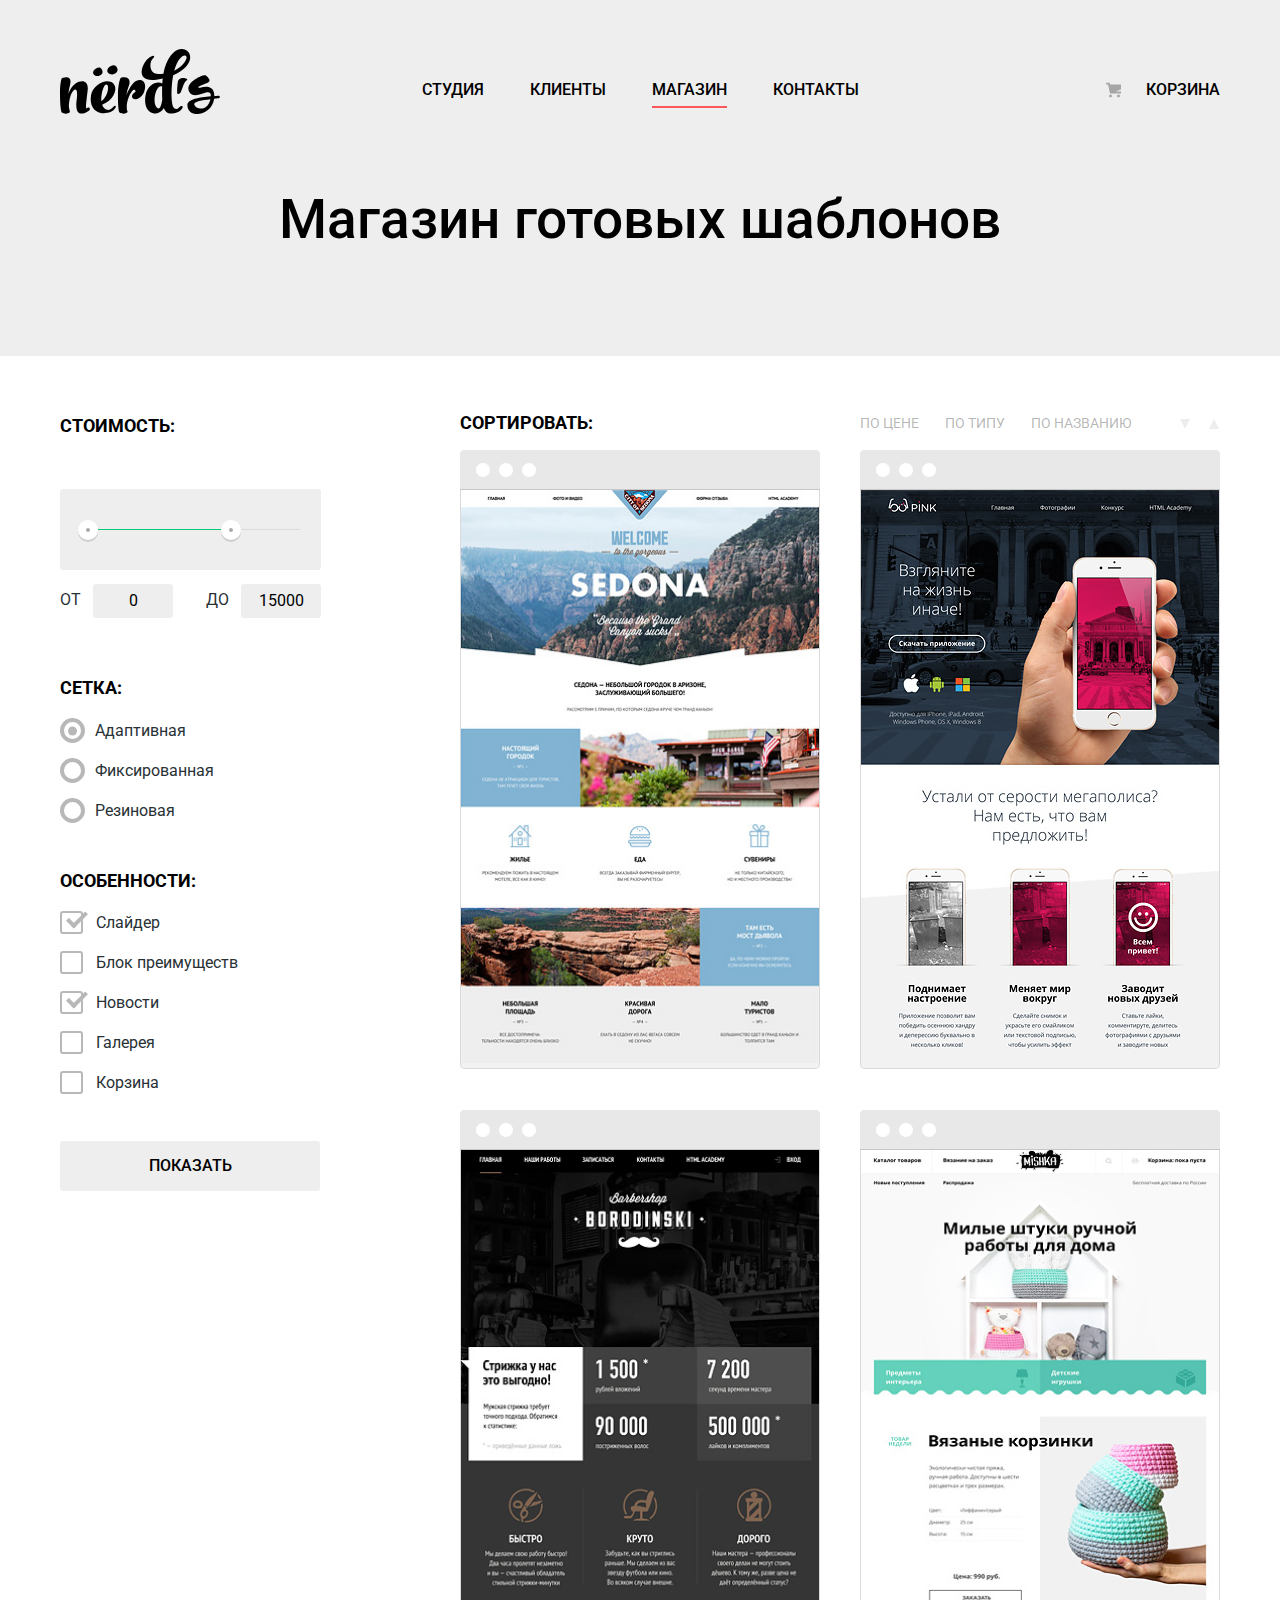
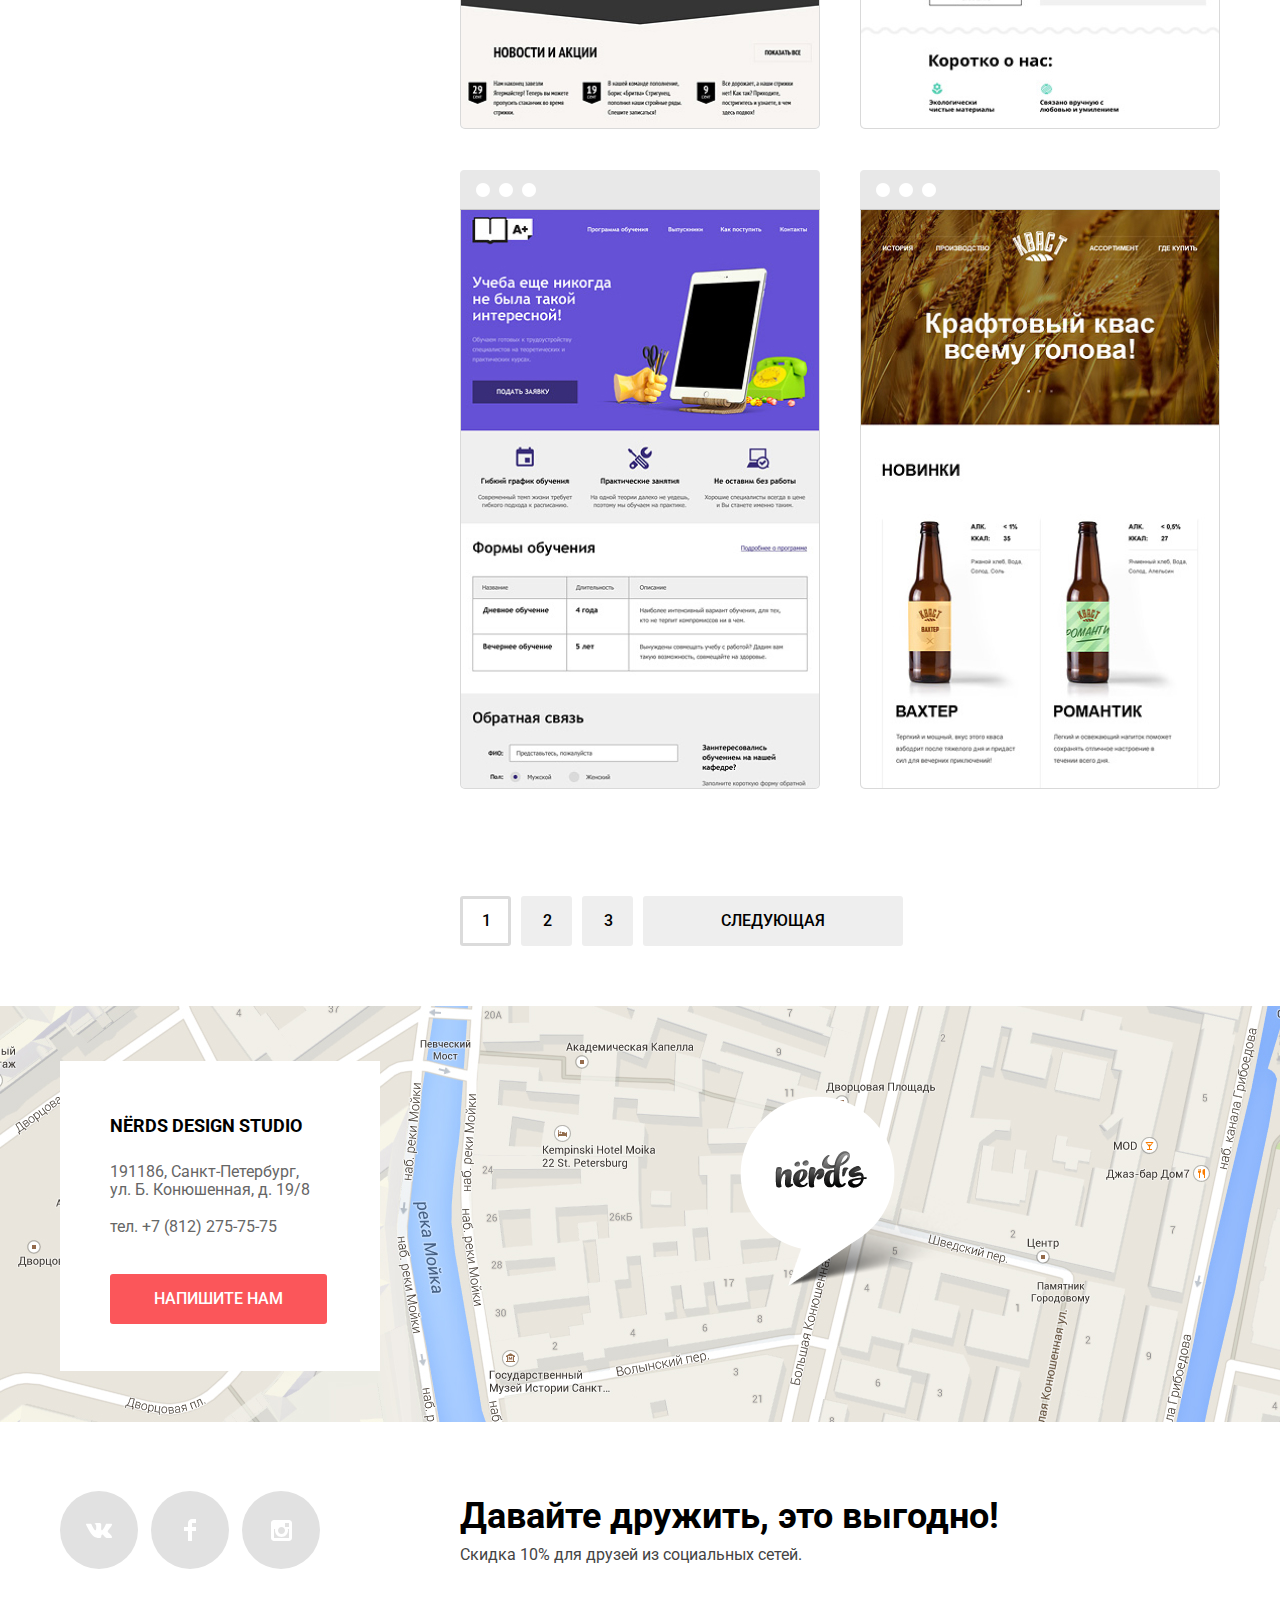
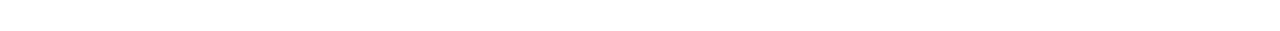
==== catalog.html @ 1e5f0fb0 "JS" ====
<!DOCTYPE html>
<html lang="ru">

<head>
  <meta charset="UTF-8">
  <title>HTML Academy: Нёрдс</title>
  <link href="https://fonts.googleapis.com/css?family=Roboto:400,500,700&display=swap&subset=cyrillic" rel="stylesheet">
  <link rel="stylesheet" href="css/normalize.css">
  <link rel="stylesheet" href="css/style.css">
</head>

<body>
  <header class="site-header">
    <div class="wrap wrap-header">
      <a class="site-header__logo" href="index.html">
        <svg enable-background="new 0 0 160 65" height="65" viewBox="0 0 160 65" width="160"
          xmlns="http://www.w3.org/2000/svg">
          <path
            d="m157.936 49.374c-1.235.161-2.523.271-3.757.377v.056c-2.415 17.364-26.188 20.231-26.779 6.599-.269-6.167 11.593-7.95 23.398-9.088.429-11.09-15.901 5.667-21.608-4.601-5.019-9.025 14.632-17.938 16.728-16.102 6.438 5.636 3.404 6.618-1.379 8.335-9.49 3.41-5.791 4.107-4.511 3.726 7.569-2.253 14.366-1.04 14.312 8.317 1.288-.107 2.522-.163 3.757-.271 2.306-.215 2.467 2.435-.161 2.652zm-7.514.756c-9.124 1.028-17.013 2.436-16.153 5.355 1.716 5.573 13.577 6.818 16.153-5.355z" />
          <path
            d="m117.678 44.918c-.682-.037-.703-6.038.112-11.688 1.005-6.951 11.935-3.357 9.093-1.906-2.975 1.52-4.429 8.718-6.266 12.087-.635 1.161-2.605 1.526-2.939 1.507z" />
          <path
            d="m42.105 21.002c2.376 4.866-4.937 8.171-8.292 4.521-1.398-1.555-.755-4.56 2.636-6.193 1.697-.836 4.073-1.596 5.656 1.672z" />
          <path
            d="m57.062 18.861c2.585 5.297-5.38 8.896-9.031 4.922-1.522-1.695-.823-4.963 2.873-6.742 1.846-.911 4.432-1.736 6.158 1.82z" />
          <path
            d="m28.883 61.666c-7.919 5.338-14.219 4.159-12.212-10.848 1.45-10.904-.948-11.521-3.122-9.442-2.845 2.697-4.628 9.723-4.684 16.412.278 1.686.614 3.314 1.004 4.776.334 1.63-4.907 3.315-7.974 1.011-1.058-.785-1.895-8.71-1.895-19.444 0-8.824 1.171-14.895 2.23-15.175 8.029-2.191 9.312 1.348 7.583 7.981-.725 2.753-1.17 5.396-1.395 7.924 1.673-4.664 4.071-8.485 6.803-10.173 7.416-4.664 13.605-2.473 12.434 6.801-2.007 16.58-2.174 18.827-.39 17.535 2.231-1.574 3.68 1.238 1.618 2.642z" />
          <path
            d="m54.982 59.59c-2.175 3.484-7.806 5.171-13.216 4.552-7.75-.843-12.545-7.756-10.705-18.097 2.008-11.185 18.065-18.322 23.196-10.341 3.735 5.789-2.175 16.017-11.597 19.783-.168.056-.335.113-.502.168 1.951 5.171 6.579 7.476 11.039 2.36 2.119-2.36 3.624-1.348 1.785 1.575zm-13.605-7.418c5.855-4.159 7.806-13.32 6.189-15.905-1.728-2.697-5.074 1.517-6.245 11.746-.111 1.461-.111 2.865.056 4.159z" />
          <path
            d="m83.091 44.992c-1.597 2.507-3.903 4.384-5.966 5.059-2.398.73-5.185.056-5.185-2.698 0-1.011.892-3.372 3.624-4.721-.168-1.911-1.394-2.417-2.286-1.686-3.345 2.586-7.417 12.25-6.356 19.221.055.168.055.337.055.506.168.617.335 1.237.558 1.854.557 1.574-4.907 3.316-7.973.956-1.059-.788-1.617-6.97-1.617-17.704 0-8.824 1.951-16.636 3.011-16.917 6.412-1.743 10.147 1.292 8.14 7.249-1.171 3.373-2.23 6.801-2.843 10.399 2.453-6.688 6.523-12.872 9.812-14.501 5.856-2.923 10.092.956 8.867 7.813-.056.11-.112.393-.112.449-.056.562-.566 2.302-.39 1.741-.516 1.645-.892 2.277-1.339 2.98z" />
          <path
            d="m113.207 26.161c-.445 2.304-.836 4.833-1.115 7.531-1.059 10.06-.612 18.996.613 22.986.726 2.137 3.457 4.946 6.078 2.023 2.843-3.203 5.967-1.349 2.174 2.416-2.34 2.305-6.689 3.878-11.039 3.428-3.123-.393-5.018-2.415-6.134-5.505-.444.898-.947 1.685-1.56 2.302-2.119 2.193-4.685 3.43-7.974 3.092-6.637-.73-10.538-7.923-8.699-18.153 1.952-10.791 11.319-14.725 16.728-11.857.112-1.349.223-2.699.335-4.104.055-.281.055-.562.11-.843-1.561.338-3.233.675-4.962.956-23.975 3.99-15.722-15.569-9.868-20.683 6.636-5.733 7.36-1.855 5.297-.562-3.68 2.36-5.297 15.905 5.241 15.905 1.729 0 3.346-.112 4.962-.281 3.291-18.322 13.271-27.203 21.356-24.28 8.976 3.26 8.029 17.535-11.543 25.629zm-10.928 24.393c-.224-3.542-.224-7.532-.167-11.636 0-.506.056-1.011.056-1.461-3.346-1.518-6.635 3.653-7.473 10.792-.946 8.373 2.788 12.813 4.908 10.791 1.617-1.631 2.453-6.803 2.676-8.486zm24.086-43.165c-1.784-2.642-8.307.562-12.098 14.332 9.535-4.554 13.326-12.422 12.098-14.332z" />
        </svg>
      </a>

      <nav class="site-header__nav site-nav">
        <ul class="site-nav__list">
          <li class="site-nav__item">
            <a class="site-nav__link" href="#">Студия</a>
          </li>
          <li class="site-nav__item">
            <a class="site-nav__link" href="#">Клиенты</a>
          </li>
          <li class="site-nav__item site-nav__item--active">
            <a class="site-nav__link" href="catalog.html">Магазин</a>
          </li>
          <li class="site-nav__item">
            <a class="site-nav__link" href="#">Контакты</a>
          </li>
        </ul>
      </nav>

      <a class="site-nav__cart" href="#">
        <svg version="1.1" id="Layer_1" xmlns="http://www.w3.org/2000/svg" xmlns:xlink="http://www.w3.org/1999/xlink"
          x="0px" y="0px" width="15px" height="15px" viewBox="0 0 15 15" enable-background="new 0 0 15 15"
          xml:space="preserve">
          <g>
            <circle cx="4.5" cy="13.5" r="1.5" />
            <circle cx="12.5" cy="13.5" r="1.5" />
            <polygon points="15,2 4.07,2 3.648,0 0,0 0,2 2.031,2 4.016,11 15,11 15,9 9.441,9 15,6.951 	" />
          </g>
        </svg>
        <span>Корзина</span>
      </a>
    </div>
  </header>

  <main class="site-main">
    <div class="page page__gray">
      <div class="wrap">
        <h1 class="site-main__title">Магазин готовых шаблонов</h1>
      </div>
    </div>

    <div class="page">
      <div class="wrap wrap-catalog">
        <section class="filters">
          <h2 class="visually-hidden">Фильтры товара</h2>
          <form class="form-filter" action="https://echo.htmlacademy.ru/" method="GET">
            <fieldset class="form-filter__field field">
              <legend class="field__subtitle">Стоимость:</legend>
              <div class="inner-field__range">
                <input class="field__range" type="range" step="1">
                <span class="range__button"></span>
                <span class="range__button"></span>
              </div>
              <ul class="field__list">
                <label class="field__item"> от <input type="number" name="field__price" value="0">
                </label>
                <label class="field__item"> до <input type="number" name="field__price" value="15000">
                </label>
              </ul>
            </fieldset>
            <fieldset class="form-filter__field field field-radio">
              <legend class="field__subtitle subtitle-radio ">Сетка:</legend>
              <ul class="field__list field-radio__list">
                <li class="field-radio__item">
                  <input class="field-radio__button field__button visually-hidden" type="radio" id="filter-adaptive"
                    name="site-grid" value="adaptive" checked>
                  <label class="field__label" for="filter-adaptive">Адаптивная</label>
                </li>
                <li class="field-radio__item">
                  <input class="field-radio__button field__button visually-hidden" type="radio" id="filter-fixed"
                    name="site-grid" value="fixed">
                  <label class="field__label" for="filter-fixed">Фиксированная</label>
                </li>
                <li class="field-radio__item">
                  <input class="field-radio__button field__button visually-hidden" type="radio" id="filter-rubber"
                    name="site-grid" value="rubber">
                  <label class="field__label" for="filter-rubber">Резиновая</label>
                </li>
              </ul>
            </fieldset>

            <fieldset class="form-filter__field field field-checkbox">
              <legend class="field__subtitle subtitle-checkbox">Особенности:</legend>
              <ul class="field__list field-checkbox__list">
                <li class="field-checkbox__item">
                  <input class="field-checkbox__button field__button visually-hidden" type="checkbox" id="filter-slider"
                    name="slider" checked>
                  <label class="field__label" for="filter-slider">Слайдер</label>
                </li>
                <li class="field-checkbox__item">
                  <input class="field-checkbox__button field__button visually-hidden" type="checkbox"
                    id="filter-block-advantages" name="block-advantages">
                  <label class="field__label" for="filter-block-advantages">Блок преимуществ</label>
                </li>
                <li class="field-checkbox__item">
                  <input class="field-checkbox__button field__button visually-hidden" type="checkbox" id="filter-news"
                    name="news" checked>
                  <label class="field__label" for="filter-news">Новости</label>
                </li>
                <li class="field-checkbox__item">
                  <input class="field-checkbox__button field__button visually-hidden" type="checkbox" id="filter-galary"
                    name="galary">
                  <label class="field__label" for="filter-galary">Галерея</label>
                </li>
                <li class="field-checkbox__item">
                  <input class="field-checkbox__button field__button visually-hidden" type="checkbox" id="filter-cart"
                    name="cart">
                  <label class="field__label" for="filter-cart">Корзина</label>
                </li>
              </ul>
            </fieldset>
            <button class="button form-button" type="submit">Показать</button>
          </form>
        </section>

        <section class="catalog">
          <h2 class="visually-hidden">Каталог шаблонов</h2>

          <div class="catalog-filter">
            <p class="catalog-filter__text">Сортировать:</p>
            <ul class="catalog-filter__list">
              <li class="catalog-filter__item"> <a class="catalog__link catalog__link--active" href="">По цене</a> </li>
              <li class="catalog-filter__item"> <a class="catalog__link" href="#">По типу</a> </li>
              <li class="catalog-filter__item"> <a class="catalog__link" href="#">По названию</a> </li>
            </ul>
            <a class="catalog-filter__button up" href="#"><span class="visually-hidden">Вверх</span> </a>
            <a class="catalog-filter__button down" href="#"><span class="visually-hidden">Вниз</span> </a>
          </div>

          <ul class="catalog__list price-list">
            <li class="catalog__item">
              <a class="catalog__link img-link" href="#">
                <img class="catalog__img" src="img/img-sedona.jpg" width="358" height="578" alt="Седона">
              </a>
              <div class="catalog__info info-catalog">
                <a href="#" class="info-catalog__link-subtitle">
                  <h3 class="info-catalog__subtitle">Sedona</h3>
                </a>
                <p class="info-catalog__text">Информационный сайт для туристов</p>
                <a class="info-catalog__link button" href="#">9 900 руб.</a>
              </div>
            </li>
            <li class="catalog__item">
              <a class="catalog__link img-link" href="#">
                <img class="catalog__img" src="img/img-pink.jpg" width="358" height="578" alt="Пинк">
              </a>
              <div class="catalog__info info-catalog">
                <a href="#" class="info-catalog__link-subtitle">
                  <h3 class="info-catalog__subtitle">pink app</h3>
                </a>
                <p class="info-catalog__text">Продуктовый лендинг приложения для iOS и Android</p>
                <a class="info-catalog__link button" href="#">9 900 руб.</a>
              </div>
            </li>
            <li class="catalog__item">
              <a class="catalog__link img-link" href="#">
                <img class="catalog__img" src="img/img-barbershop.jpg" width="358" height="578"
                  alt="Барбершоп Бородинский">
              </a>
              <div class="catalog__info info-catalog">
                <a href="#" class="info-catalog__link-subtitle">
                  <h3 class="info-catalog__subtitle">Barbershop</h3>
                </a>
                <p class="info-catalog__text">Сайт салона красоты. Для мужчин, да.</p>
                <a class="info-catalog__link button" href="#">9 900 руб.</a>
              </div>
            </li>
            <li class="catalog__item">
              <a class="catalog__link img-link" href="#">
                <img class="catalog__img" src="img/img-mishka.jpg" width="358" height="578" alt="Мишка">
              </a>
              <div class="catalog__info info-catalog">
                <a href="#" class="info-catalog__link-subtitle">
                  <h3 class="info-catalog__subtitle">Mishka</h3>
                </a>
                <p class="info-catalog__text">Интернет-магазин вязаных игрушек</p>
                <a class="info-catalog__link button" href="#">9 900 руб.</a>
              </div>
            </li>
            <li class="catalog__item">
              <a class="catalog__link img-link" href="#">
                <img class="catalog__img" src="img/img-aplus.jpg" width="358" height="578" alt="А плюс">
              </a>
              <div class="catalog__info info-catalog">
                <a href="#" class="info-catalog__link-subtitle">
                  <h3 class="info-catalog__subtitle">a plus</h3>
                </a>
                <p class="info-catalog__text">Лендинг курсов повышения квалификации</p>
                <a class="info-catalog__link button" href="#">9 900 руб.</a>
              </div>
            </li>
            <li class="catalog__item">
              <a class="catalog__link img-link" href="#">
                <img class="catalog__img" src="img/img-kvast.jpg" width="358" height="578" alt="Кваст">
              </a>
              <div class="catalog__info info-catalog">
                <a href="#" class="info-catalog__link-subtitle">
                  <h3 class="info-catalog__subtitle">Кваст</h3>
                </a>
                <p class="info-catalog__text">Промо-сайт производителя крафтового кваса</p>
                <a class="info-catalog__link button" href="#">9 900 руб.</a>
              </div>
            </li>
          </ul>

          <ul class="catalog__list pagination-catalog">
            <li class="pagination-catalog__item">
              <a class="pagination-catalog__link pagination-catalog__link--active button" href="">1</a>
            </li>
            <li class="pagination-catalog__item">
              <a class="pagination-catalog__link button" href="#">2</a>
            </li>
            <li class="pagination-catalog__item">
              <a class="pagination-catalog__link button" href="#">3</a>
            </li>
            <li class="pagination-catalog__item">
              <a class="pagination-catalog__link button button-next" href="#">Следующая</a>
            </li>
          </ul>
        </section>
      </div>
    </div>

    <section class="map">
      <iframe
        src="https://www.google.com/maps/embed?pb=!1m18!1m12!1m3!1d1998.6254883011295!2d30.319842696809438!3d59.93835641025281!2m3!1f0!2f0!3f0!3m2!1i1024!2i768!4f13.1!3m3!1m2!1s0x4696310fca145cc1%3A0x42b32648d8238007!2z0JHQvtC70YzRiNCw0Y8g0JrQvtC90Y7RiNC10L3QvdCw0Y8g0YPQuy4sIDE5LzgsINCh0LDQvdC60YIt0J_QtdGC0LXRgNCx0YPRgNCzLCAxOTExODY!5e0!3m2!1sru!2sru!4v1589731787122!5m2!1sru!2sru"
        width="100%" height="416px" frameborder="0" style="border:0;" allowfullscreen="" aria-hidden="false"
        tabindex="0"></iframe>
      <img class="map__img" src="img/map.jpg" alt="Адрес студии Нердс">
      <div class="wrap">
        <div class="contacts">
          <p class="contacts__name">nёrds design studio</p>
          <p class="contacts__text">191186, Санкт-Петербург, ул. Б. Конюшенная, д. 19/8</p>
          <a class="contacts__tel" href="tel:+78122757575">тел. +7 (812) 275-75-75</a>
          <a href="writeus.html" class="contacts__link button">Напишите нам</a>
        </div>
      </div>
    </section>

    <footer class="site-footer">
      <div class="wrap wrap-footer">
        <ul class="site-footer__list socials-list">
          <li class="socials-list__item">
            <a class="socials-list__link button" href="#">
              <span class="visually-hidden">В контакте</span>
              <svg version="1.1" id="Layer_1" xmlns="http://www.w3.org/2000/svg"
                xmlns:xlink="http://www.w3.org/1999/xlink" x="0px" y="0px" width="26px" height="15px"
                viewBox="0 0 26 15" enable-background="new 0 0 26 15" xml:space="preserve">
                <path fill="#FFFFFF" d="M16.138,11.51c0.956-0.309,2.18,2.04,3.483,2.939c0.978,0.681,1.727,0.534,1.727,0.534l3.473-0.05
                                    c0,0,1.815-0.112,0.957-1.554c-0.071-0.12-0.503-1.069-2.585-3.022c-2.177-2.043-1.882-1.712,0.739-5.244
                                    c1.597-2.153,2.236-3.468,2.036-4.028c-0.192-0.539-1.365-0.399-1.365-0.399L20.69,0.713c-0.381,0.001-0.704,0.119-0.851,0.515
                                    c-0.003,0.004-0.621,1.666-1.445,3.079c-1.741,2.989-2.436,3.148-2.724,2.961c-0.661-0.433-0.494-1.737-0.494-2.664
                                    c0-2.897,0.432-4.105-0.846-4.417c-0.427-0.104-0.739-0.172-1.828-0.182c-1.392-0.021-2.574,0-3.244,0.329
                                    c-0.445,0.223-0.786,0.712-0.579,0.74c0.26,0.035,0.843,0.16,1.155,0.586c0.401,0.552,0.389,1.789,0.389,1.789
                                    s0.229,3.411-0.54,3.834c-0.528,0.29-1.25-0.302-2.803-3.016C6.087,2.879,5.488,1.345,5.488,1.345S5.372,1.06,5.162,0.904
                                    C4.912,0.719,4.562,0.66,4.562,0.66L0.848,0.684c0,0-0.558,0.016-0.763,0.262C-0.097,1.164,0.07,1.614,0.07,1.614
                                    s2.909,6.881,6.203,10.347c3.02,3.182,6.452,2.971,6.452,2.971h1.555c0,0,0.469-0.054,0.709-0.312
                                    c0.224-0.24,0.214-0.691,0.214-0.691S15.172,11.82,16.138,11.51z" />
              </svg>
            </a>
          </li>
          <li class="socials-list__item">
            <a class="socials-list__link button" href="#">
              <span class="visually-hidden">Фейсбук</span>
              <svg version="1.1" id="Layer_2" xmlns="http://www.w3.org/2000/svg"
                xmlns:xlink="http://www.w3.org/1999/xlink" x="0px" y="0px" width="12px" height="22px"
                viewBox="0 0 12 22" enable-background="new 0 0 12 22" xml:space="preserve">
                <path fill="#FFFFFF" d="M12,4V0H8C5.791,0,4,1.791,4,4v4H0v4h4v10h4V12h4V8H8V4H12z" />
              </svg>
            </a>
          </li>
          <li class="socials-list__item">
            <a class="socials-list__link button" href="#">
              <span class="visually-hidden">Инстаграм</span>
              <svg enable-background="new 0 0 21 21" height="21" viewBox="0 0 21 21" width="21"
                xmlns="http://www.w3.org/2000/svg">
                <path
                  d="m18 0h-15c-1.65 0-3 1.35-3 3v15c0 1.65 1.35 3 3 3h15c1.65 0 3-1.35 3-3v-15c0-1.65-1.35-3-3-3zm-7.5 7c1.93 0 3.5 1.57 3.5 3.5s-1.57 3.5-3.5 3.5-3.5-1.57-3.5-3.5 1.57-3.5 3.5-3.5zm7.5 11h-15v-9h1.181c-.114.482-.181.983-.181 1.5 0 3.59 2.91 6.5 6.5 6.5s6.5-2.91 6.5-6.5c0-.517-.066-1.018-.181-1.5h1.181zm0-11h-4v-4h4z"
                  fill="#fff" />
              </svg>
            </a>
          </li>
        </ul>
        <div class="site-footer__content content-footer">
          <p class="content-footer__text">Давайте дружить, это выгодно!</p>
          <p class="content-footer__text">Скидка 10% для друзей из социальных сетей.</p>
        </div>
      </div>
    </footer>
    <section class="modal modal__letter">
      <h2 class="modal__subtitle">Напишите нам</h2>
      <form class="modal__form form" action="#" method="post">
        <div class="form__inner name">
          <label class="name__label label-form" for="name-user">Ваше имя:</label>
          <input type="text" id="name-user" name="name" autofocus value="" placeholder="Имя Фамилия">
        </div>
        <div class="form__inner email">
          <label class="email__label label-form" for="email-user">Ваш e-mail:</label>
          <input type="email" id="email-user" name="email" value="" placeholder="email@example.com">
        </div>
        <div class="form__inner text">
          <label class="text__label label-form" for="text-user">Текст письма:</label>
          <textarea name="text" id="text-user" placeholder="В свободной форме"></textarea>
        </div>
        <button class="button" type="submit">Отправить</button>
      </form>
      <button class="modal__close" type="button">
        <span class="visually-hidden">Закрыть</span>
      </button>
    </section>
  </main>
  <script src="js/modal.js"></script>
</body>

</html>
---- css/style.css ----
body {
  margin: 0;
  padding: 0;

  font-family: 'Roboto', Arial, sans-serif;
  font-size: 16px;
  line-height: 24px;
  font-weight: 400;
  color: #000000;

  background-color: #ffffff;
}

a {
  text-decoration: none;
}

.button {
  font-size: 16px;
  line-height: 18px;
  color: #ffffff;
  text-align: center;
  vertical-align: middle;
  text-transform: uppercase;
  font-weight: 500;

  display: inline-block;

  background-color: #fb565a;
  border: none;
  border-radius: 3px;
}

.button:hover,
.button:focus {
  background-color: #e74246;
  outline: none;
}

.button:active {
  color: #e37376;

  background-color: #d7373b;
  box-shadow: inset 0px 3px 0px 0px rgba(193, 49, 53);
}

img {
  max-width: 100%;
  height: auto;
}

.visually-hidden:not(:focus):not(:active),
input[type="checkbox"].visually-hidden,
input[type="radio"].visually-hidden {
  position: absolute;

  width: 1px;
  height: 1px;
  margin: -1px;
  border: 0;
  padding: 0;

  white-space: nowrap;

  clip-path: inset(100%);
  clip: rect(0 0 0 0);
  overflow: hidden;
}

/*   index   */

/* header */

.page__gray {
  background-color: #eeeeee;
  position: relative;
}

.wrap {
  width: 1160px;
  margin: 0 auto;

  border-bottom: 2px solid #eeeeee;
}

.site-header {
  background-color: #eeeeee;
}

.wrap-header {
  display: flex;
  flex-wrap: wrap;
  padding-top: 49px;
  padding-bottom: 18px;
  border: none;
  align-items: center;
}

.site-header__logo {
  line-height: 0;
}

.site-header__logo:hover path {
  fill: #303030;
}

.site-header__logo:active path {
  fill: #a6a6a6;
}

.site-nav {
  margin-top: 20px;
  margin-left: 202px;
}

.site-nav__list {
  display: flex;
  flex-wrap: wrap;
  padding: 0;
  margin: 0;
  max-width: 650px;

  list-style: none;
}

.site-nav__item {
  margin-right: 46px;
}

.site-nav__item:last-child {
  margin-right: 0px;
}

.site-nav__cart {
  position: relative;

  padding: 0;
  padding-left: 40px;
  margin-left: auto;
  margin-top: 17px;
}

.site-nav__cart svg {
  position: absolute;
  top: 50%;
  transform: translateY(-50%);
  left: 0;
}

.site-nav__cart g {
  fill: #a6a6a6;
}

.site-header__nav a,
.site-nav__cart {
  color: #000000;
  font-size: 16px;
  line-height: 30px;
  text-transform: uppercase;
  font-weight: 500;
}

.site-header__nav a:hover,
.site-header__nav a:focus,
.site-nav__cart:hover,
.site-nav__cart:focus {
  color: #fb565a;
  outline: none;
}


.site-header__nav a:focus,
.site-nav__cart:focus {
  color: #fb565a;
  outline: none;
}

.site-header__nav a:active,
.site-nav__cart:active {
  color: #a6a6a6;
}


/* main */

/* slider */

.slider {
  display: flex;

  position: relative;
  display: none;
}

.wrap-slider {
  border: none;

  position: relative;
}

.slider-box {
  width: 380px;
  padding-top: 59px;
  padding-bottom: 80px;
  margin-right: 51px;
}

.slider__subtitle {
  font-size: 55px;
  line-height: 55px;
  font-weight: 500;

  padding: 0;
  margin: 0;
  margin-bottom: 27px;
}

.slider__text {
  color: #283136;

  padding: 0;
  margin: 0;
  margin-bottom: 40px;
}

.slider__link {
  padding: 16px 55px 16px 54px;
}

.slider-img {
  width: 698px;
  height: 413px;

  position: absolute;
  bottom: 0;
  right: 30px;

  background-image: url(../img/slide1.png);
  background-position: center;
  background-repeat: no-repeat;
}

.slider-2 .slider-box {
  width: 515px;
}

.slider-2 p {
  padding-right: 90px;
}

.slider-2 .slider-img {
  width: 663px;
  height: 430px;

  position: absolute;
  bottom: 0;
  right: 0;

  background-image: url(../img/slide2.png);
  background-position: center;
  background-repeat: no-repeat;
}

.slider-3 .slider-box {
  width: 420px;
}

.slider-2 p {
  padding-right: 60px;
}

.slider-3 .slider-img {
  width: 759px;
  height: 411px;

  position: absolute;
  bottom: 0;
  right: 0;

  background-image: url(../img/slide3.png);
  background-position: center;
  background-repeat: no-repeat;
}

.slider__controls {
  font-size: 0;

  position: absolute;
  bottom: 92px;
  left: 50%;
  transform: translateX(-50%);
  z-index: 100;
}

.slider__controls label {
  position: relative;

  display: inline-block;
  width: 18px;
  height: 18px;
  margin-right: 18px;
  border-radius: 50%;

  vertical-align: middle;

  background-color: #ffffff;
  cursor: pointer;
}

.slider__controls label:focus {
  outline: 1px solid blue;
}

.slider__controls label:last-child {
  margin: 0;
}

.slider__controls label::after {
  content: "";

  display: none;

  position: absolute;
  left: 50%;
  top: 50%;
  transform: translate(-50%, -50%);
  z-index: 200;

  width: 8px;
  height: 8px;
  box-sizing: border-box;

  border: 2px solid #c1c1c1;
  border-radius: 50%;
  background-color: transparent;
}

#image-one:checked~.wrap-slider #slider1,
#image-two:checked~.wrap-slider #slider2,
#image-three:checked~.wrap-slider #slider3 {
  display: block;
}

#image-one:checked~.slider__controls label[for="image-one"]::after,
#image-two:checked~.slider__controls label[for="image-two"]::after,
#image-three:checked~.slider__controls label[for="image-three"]::after {
  display: block;
}

#image-one:checked:focus~.slider__controls label[for="image-one"],
#image-two:checked:focus~.slider__controls label[for="image-two"],
#image-three:checked:focus~.slider__controls label[for="image-three"] {
  outline: -webkit-focus-ring-color auto 1px;
}

/* advantages */

.advantages__list {
  display: flex;
  padding: 0;
  margin: 0;

  list-style: none;
}

.advantages__item {
  width: 300px;
  margin-right: 100px;
  margin-bottom: 80px;
}

.item-websites::before {
  content: "";
  background-image: url(../img/illustration-1.jpg);
  display: block;
  background-repeat: no-repeat;
  background-position: center;
  width: 300px;
  height: 146px;
  margin-top: 80px;
}

.item-applications::before {
  content: "";
  background-image: url(../img/illustration-2.jpg);
  display: block;
  background-repeat: no-repeat;
  background-position: center;
  width: 300px;
  height: 146px;
  margin-top: 80px;
}

.item-presentations::before {
  content: "";
  background-image: url(../img/illustration-3.jpg);
  display: block;
  background-repeat: no-repeat;
  background-position: center;
  width: 300px;
  height: 146px;
  margin-top: 80px;
}


.advantages__item:last-child {
  margin-right: 0px;
}

.item-advantages__title {
  color: #000000;
  font-size: 24px;
  line-height: 30px;
  text-transform: uppercase;
  font-weight: 700;

  padding: 0;
  margin: 0;
  margin-bottom: 15px;
  margin-top: 25px
}

.item-advantages__content {
  color: rgb(40, 49, 54);
  padding: 0;
  padding-right: 50px;
  margin: 0;
  margin-bottom: 33px;
}

.item-advantages__link {
  padding: 16px 40px;
  padding-top: 17px;
}

.item-advantages__link--green {
  background-color: #00ca74;
}

.item-advantages__link--green:hover,
.item-advantages__link--green:focus {
  background-color: #00bc6c;
}

.item-advantages__link--green:active {
  color: #4dc491;
  background-color: #00aa62;
  box-shadow: inset 0px 3px 0px 0px rgba(0, 153, 88)
}

.item-advantages__link--orange {
  background-color: #efc84a;
}

.item-advantages__link--orange:hover,
.item-advantages__link--orange:focus {
  background-color: #e5a722;
}

.item-advantages__link--orange:active {
  color: #edc265;
  background-color: #e5a722;
  box-shadow: inset 0px 3px 0px 0px rgba(206, 150, 31);
}

/* about */

.about {
  display: flex;
  margin-top: 40px;
  padding-bottom: 75px;
  justify-content: space-between;
}

.about-iner:nth-of-type(1) {
  width: 660px;
  padding-top: 33px;
}

.about-iner:nth-of-type(2) {
  width: 360px;
}

.about__subtitle {
  font-size: 45px;
  line-height: 45px;
  font-weight: 500;

  padding: 0;
  margin: 0;
  margin-bottom: 33px;
}

.about__text {
  color: #283136;
  padding: 0;
  margin: 0;
  margin-bottom: 38px;
}

.about__info {
  text-transform: uppercase;
  font-weight: 700;

  padding: 0;
  margin: 0;
  margin-bottom: 25px;
}

.about__list {
  list-style: none;
  padding: 0;
  margin: 0;
}

.list__item {
  position: relative;

  color: #283136;
  margin-bottom: 24px;
  padding-left: 36px;
}

.list__item::before {
  content: "";

  position: absolute;
  left: 0;
  top: 50%;

  width: 25px;
  height: 2px;
  margin-top: -1px;

  background-color: #fb565a;
}

.list__item:last-child {
  margin-bottom: 0px;
}

.about__img {
  background-image: url(../img/nerds-illustration.png);
  background-position: center;
  background-repeat: no-repeat;
  width: 360px;
  height: 208px;
  margin-bottom: 35px;
}

.info-year {
  text-align: center;
}

.statistics {
  display: flex;
  flex-wrap: wrap;
  padding: 0;
  margin: 0;
  margin-top: 41px;
}

.statistics__item {
  margin-right: 23px;
}

.statistics__item:last-child {
  margin-right: 0px;
}

.statistics__number {
  font-size: 45px;
  font-weight: 700;
  line-height: 45px;
  padding: 0;
  margin: 0;
  margin-bottom: 20px;
}

.statistics__number sup {
  font-size: 26px;
}

.statistics__text {
  line-height: 18px;
  color: #283136;
  padding: 0;
  margin: 0;
}

/* portfolio */

.portfolio {
  margin-bottom: 80px;
}

.portfolio__list {
  list-style: none;

  display: flex;
  flex-wrap: wrap;
  justify-content: space-between;
  align-items: center;
  padding-top: 45px;
  padding-bottom: 43px;
  padding-left: 30px;
  padding-right: 42px;
  margin: 0;
}

.portfolio__item {
  display: flex;
  align-items: center;
}

.portfolio__item::before {
  content: "";

  width: 2px;
  height: 52px;
  margin-right: 55px;

  background-color: #eeeeee;
}

.portfolio__item:first-child::before {
  display: none;
}

.portfolio__item>img {
  position: relative;
  opacity: 0.2;

  cursor: pointer;
}

.portfolio__item>img:hover {
  opacity: 1;
}

.portfolio__item>img:active {
  opacity: 0.1;
}

/* map */

.map {
  position: relative;
}

.map__img {
  width: 100%;
  min-width: 1160px;
  height: 416px;
  object-fit: cover;

  position: relative;
  top: 0;
  left: 0;
}

.map iframe {
  min-width: 1160px;

  position: absolute;
  top: 0;
  left: 0;
  border: 0;
  z-index: 10;
}

.map .wrap {
  position: relative;

  width: 1160px;
  height: auto;

  border: 0;
}

.map .wrap::before {
  content: "";

  position: absolute;
  top: -333px;
  left: 680px;

  width: 230px;
  height: 190px;


  background-image: url(../img/map-marker.png);
  background-repeat: no-repeat;
  background-position: 0 0;
}

.contacts {
  position: absolute;
  top: -368px;
  left: 0px;
  z-index: 11;

  display: flex;
  flex-direction: column;
  align-items: flex-start;
  width: 220px;
  padding: 50px;
  padding-bottom: 47px;

  background-color: #ffffff;
}

.contacts__name {
  font-size: 18px;
  font-weight: 700;
  line-height: 30px;
  text-transform: uppercase;

  padding: 0;
  margin: 0;
  margin-bottom: 22px;
}

.contacts__text {
  line-height: 18px;
  color: #666666;

  padding: 0;
  padding-right: 10px;
  margin: 0;
  margin-bottom: 19px;
}

.contacts__tel {
  line-height: 18px;
  color: #666666;
  margin-bottom: 38px;
}

.contacts__link {
  padding: 16px 44px;
}

/* footer */

.wrap-footer {
  border: none;
  display: flex;
  padding: 62px 0;
}

.socials-list {
  display: flex;
  align-items: center;
  flex-wrap: wrap;
  padding: 0;

  margin: 0;
  margin-right: 140px;
  max-width: 265px;

  list-style: none;
}

.socials-list__item {
  margin-right: 13px;
}

.socials-list__item:nth-child(3n) {
  margin-right: 0px;
}

.socials-list__link {
  display: flex;
  justify-content: center;
  align-items: center;
  width: 78px;
  height: 78px;

  background-color: #e1e1e1;
  border-radius: 50%;
}

.content-footer {
  padding-top: 7px;
}

.content-footer__text {
  padding: 0;
  margin: 0;
}

.site-footer__content p:first-child {
  font-size: 36px;
  line-height: 36px;
  font-weight: 700;

  margin-bottom: 10px;
}

.site-footer__content p:last-child {
  font-size: inherit;
  line-height: 22px;
  color: #444444;
}

/* animation */

@keyframes bounce {
  0% {
    transform: translate(-50%, -2000px);
  }

  70% {
    transform: translate(-50%, -40%);
  }

  90% {
    transform: translate(-50%, -55%);
  }

  100% {
    transform: translate(-50%, -50%);
  }
}

@keyframes shake {

  0%,
  100% {
    transform: translateX(-50%);
  }

  10%,
  30%,
  50%,
  70%,
  90% {
    transform: translateX(-55%);
  }

  20%,
  40%,
  60%,
  80% {
    transform: translateX(-45%);
  }
}

/* modal */

.modal {
  box-sizing: border-box;
  display: none;

  position: fixed;
  top: 50%;
  left: 50%;
  transform: translate(-50%, -50%);
  z-index: 1000;

  width: 960px;
  padding: 70px 100px;

  background-color: #ffffff;
  box-shadow: 0 0 20px rgba(0, 1, 1, 0.75);
}

.modal__show {
  display: block;

  animation: bounce 0.6s;
}

.modal__error {
  animation: shake 0.6s;
}

.modal__form {
  display: flex;
  flex-wrap: wrap;
  justify-content: space-between;
}

.modal__subtitle {
  font-size: 45px;
  font-weight: 500;
  line-height: 45px;
  margin: 0;
  margin-bottom: 50px;
}

.form__inner {
  display: flex;
  flex-direction: column;
  align-items: flex-start;

  margin-bottom: 35px;
}

.label-form {
  line-height: 18px;
  font-weight: 700;
  margin-bottom: 10px;

  cursor: pointer;
}

.modal__form input,
.modal__form textarea {
  border: 2px solid #d7dcde;
  border-radius: 3px;
}

.modal__form input:hover,
.modal__form textarea:hover {
  border: 2px solid #b4b9bb;
  border-radius: 3px;
  color: #b1b1b1;
}

.modal__form input:focus,
.modal__form textarea:focus {
  border: 2px solid #010101;
  border-radius: 3px;
  color: #444444;

  outline: none;
}

.modal__form input:invalid,
.modal__form textarea:invalid {
  border: 2px solid #e74246;
  border-radius: 3px;
  color: #e74246;

  outline: none;
}

.form__inner>input[type="text"],
.form__inner>input[type="email"] {
  box-sizing: border-box;

  width: 360px;
  height: 50px;
  padding-left: 14px;
}

.form__inner>textarea {
  box-sizing: border-box;

  width: 760px;
  height: 118px;
  padding: 0;
  padding-left: 14px;
  padding-top: 13px;

  resize: none;
}

.modal__form>.button {
  padding: 16px 84px;
  margin-top: 12px;
}

.modal__close {
  position: absolute;
  top: 78px;
  right: 90px;

  width: 23px;
  height: 23px;

  border: 0;
  background-color: transparent;

  cursor: pointer;
}

.modal__close::before,
.modal__close::after {
  content: "";

  position: absolute;
  top: -2px;
  left: 10px;

  width: 3px;
  height: 27px;

  background-color: #fecccd;
}

.modal__close::before {
  transform: rotate(45deg);
}

.modal__close::after {
  transform: rotate(-45deg);
}

.modal__close:hover::before,
.modal__close:hover::after,
.modal__close:focus::before,
.modal__close:focus::after {
  content: "";

  position: absolute;
  top: -2px;
  left: 10px;

  width: 3px;
  height: 27px;

  background-color: #fb565a;
  outline: none;
}

.modal__close:active::before,
.modal__close:active::after {
  content: "";

  position: absolute;
  top: -2px;
  left: 10px;

  width: 3px;
  height: 27px;

  background-color: #ffeeee;
}

/*   catalog   */

.site-nav__item--active {
  padding-bottom: 1px;
  border-bottom: 2px solid #fb565a;
}

.site-main__title {
  font-size: 55px;
  line-height: 55px;
  font-weight: 500;
  text-align: center;

  padding: 0;
  padding-top: 60px;
  padding-bottom: 107px;
  margin: 0;
}

/* filters */

.wrap-catalog {
  display: flex;
  justify-content: space-between;
  padding-top: 55px;
  margin-bottom: 50px;
  border: none;
}

.filters {
  max-width: 261px;
}

.field {
  border: none;

  padding: 0;
  margin: 0;
}

.field__subtitle {
  font-size: 18px;
  line-height: 30px;
  font-weight: 700;
  text-transform: uppercase;

  padding: 0;
  margin: 0;
}

/* range */

.inner-field__range {
  position: relative;

  margin-top: 48px;
  margin-bottom: 14px;
  padding: 33px 20px;
  padding-top: 24px;
  text-align: center;

  background-color: #eeeeee;
  border-radius: 3px;
}

.field__range {
  -webkit-appearance: none;

  width: 219px;
  height: 1px;
  background: -webkit-linear-gradient(left, #00ca74 0%, #00ca74 70%, #d7dcde 70%, #d7dcde 100%);
  outline: none;
}

.field__range::-webkit-slider-thumb {
  -webkit-appearance: none;
}

.range__button {
  position: absolute;

  width: 20px;
  height: 20px;

  background-color: #ffffff;
  border-radius: 50%;
  box-shadow: 0 2px 0 0 #cccdcd;

  cursor: pointer;
}

.range__button:first-of-type {
  top: 50%;
  left: 18px;
  transform: translateY(-50%);
}

.range__button:last-of-type {
  top: 50%;
  right: 80px;
  transform: translateY(-50%);
}

.range__button::before {
  content: "";

  position: absolute;
  top: 50%;
  left: 50%;
  transform: translate(-50%, -50%);

  width: 4px;
  height: 4px;

  background-color: #ababab;
  border-radius: 50%;
}

.field__list {
  list-style: none;

  padding: 0;
  margin: 0;
}

.field__item {
  display: inline-block;
  margin-right: 29px;

  vertical-align: middle;

  line-height: 22px;
  text-transform: uppercase;
  color: #283136;
}

.field__item:last-child {
  margin: 0;
}

.field__price {
  display: inline-block;
  text-align: center;
  width: 80px;
  padding: 8px 0;
  margin-left: 8px;

  background-color: #eeeeee;
  border-radius: 3px;
}

.field__list input[type="number"] {
  display: inline-block;

  -moz-appearance: textfield;

  width: 60px;
  padding: 8px 10px;
  margin-left: 8px;

  text-align: center;
  vertical-align: middle;

  background-color: #eeeeee;
  border-radius: 3px;

  border: 0;
  outline: 0;
}

input::-webkit-outer-spin-button,
input::-webkit-inner-spin-button {
  -webkit-appearance: none;
}


.field:first-child {
  margin-bottom: 55px;
}

/* radio */

.field__label {
  display: flex;
  align-items: center;

  line-height: 20px;
  color: #283136;
  /* padding-left: 36px; */

  cursor: pointer;
}

.field__button:disabled+.field__label {
  color: #bec1c2;
}

.subtitle-radio,
.subtitle-checkbox {
  margin-bottom: 15px;
}

.field-radio__item {
  position: relative;

  margin-bottom: 15px;
}

.field-radio__item label::before {
  content: "";

  position: relative;

  box-sizing: border-box;
  width: 25px;
  height: 25px;
  margin-right: 10px;

  border: 4px solid #b8b8b8;
  border-radius: 50%;
}

.field-radio__item label::after {
  content: "";

  display: none;

  position: absolute;
  top: 50%;
  left: 8px;
  transform: translateY(-50%);

  box-sizing: border-box;
  width: 9px;
  height: 9px;

  background-color: #b8b8b8;
  border-radius: 50%;
}

.field__list input[type="radio"]:checked+label::after {
  display: block;
}

.field__list input[type="radio"]:focus+label::before {
  border-color: #4d4d4d
}

.field__list input[type="radio"]:focus+label::after {
  background-color: #4d4d4d;
}

.field-radio__item label:hover::before {
  border-color: #4d4d4d;
}

.field-radio__item label:hover::after {
  background-color: #4d4d4d;
}

.field-radio {
  margin-bottom: 28px;
}


/* checkbox */

.field-checkbox__item {
  position: relative;

  margin-bottom: 17px;
}

.field-checkbox {
  margin-bottom: 30px;
}

.field-checkbox__item label::before {
  content: "";

  box-sizing: border-box;
  width: 23px;
  height: 23px;
  margin-right: 13px;

  border: 2px solid #b8b8b8;
  border-radius: 3px;
}

.field-checkbox__item label::after {
  content: "";

  display: none;

  position: absolute;
  top: 1px;
  left: 7px;

  box-sizing: border-box;
  width: 20px;
  height: 11px;

  border: 4px solid #b8b8b8;
  border-top: none;
  border-right: none;

  transform: rotate(-45deg);
  z-index: 1;

}

.field-checkbox__item label:hover::before,
.field-checkbox__item label:hover::after {
  border-color: #4d4d4d;
}

.field__list input[type="checkbox"]:checked+label::after {
  display: block;
}

.field__list input[type="checkbox"]:focus+label::after,
.field__list input[type="checkbox"]:focus+label::before {
  border-color: #4d4d4d
}

.form-button {
  width: 260px;
  padding-top: 16px;
  padding-bottom: 16px;

  color: #000000;

  background-color: #eeeeee;
}

.form-button:hover,
.form-button:focus {
  background-color: #dfdfdf;
}

.form-button:active {
  color: #959595;

  background-color: #d5d5d5;
  box-shadow: inset 0px 3px 0px 0px rgba(191, 191, 191);
}

/* catalog */

.catalog {
  max-width: 760px;
}

.catalog-filter {
  display: flex;
  align-items: center;
  margin-bottom: 54px;
}

.catalog-filter__text {
  font-size: 18px;
  font-weight: 700;
  line-height: 18px;
  text-transform: uppercase;

  padding: 0;
  margin: 0;
}

.catalog-filter__list {
  list-style: none;

  padding: 0;
  margin: 0;
  margin-left: auto;
  margin-right: 88px;
}

.catalog-filter__item {
  display: inline-block;
  margin-right: 22px;
}

.catalog-filter__item:last-child {
  margin-right: 0px;
}

.catalog__link {
  font-size: 14px;
  line-height: 0px;
  color: rgb(0, 0, 0, 0.3);
  text-transform: uppercase;
}

.catalog__link:hover {
  color: rgb(0, 0, 0, 0.6);
}

.catalog__link:active {
  color: #000000;
}

.catalog-filter__button {
  position: relative;
}

.up::before {
  content: "";

  position: absolute;
  top: -4px;
  left: -40px;

  width: 0px;
  height: 0px;

  border-left: 5px solid transparent;
  border-right: 5px solid transparent;
  border-top: 10px solid rgb(166, 166, 166, 0.2);
}

.up:hover::before,
.up:focus::before {
  content: "";

  position: absolute;
  top: -4px;
  left: -40px;

  width: 0px;
  height: 0px;

  border-left: 5px solid transparent;
  border-right: 5px solid transparent;
  border-top: 10px solid #a6a6a6;
}

.up:active::before {
  content: "";

  position: absolute;
  top: -4px;
  left: -40px;

  width: 0px;
  height: 0px;

  border-left: 5px solid transparent;
  border-right: 5px solid transparent;
  border-top: 10px solid #231f20;
}

.down::before {
  content: "";

  position: absolute;
  top: -4px;
  left: -11px;

  width: 0px;
  height: 0px;

  border-left: 5px solid transparent;
  border-right: 5px solid transparent;
  border-bottom: 10px solid rgb(166, 166, 166, 0.2);
}

.down:hover::before,
.down:focus::before {
  content: "";

  position: absolute;
  top: -4px;
  left: -11px;

  width: 0px;
  height: 0px;

  border-left: 5px solid transparent;
  border-right: 5px solid transparent;
  border-bottom: 10px solid #a6a6a6;
}

.down:active::before {
  content: "";

  position: absolute;
  top: -4px;
  left: -11px;

  width: 0px;
  height: 0px;

  border-left: 5px solid transparent;
  border-right: 5px solid transparent;
  border-bottom: 10px solid #231f20;
}

.price-list {
  display: flex;
  flex-wrap: wrap;
  padding: 0;
  margin: 0;
  margin-bottom: 27px;

  list-style: none;
}

.catalog__item {
  box-sizing: border-box;

  position: relative;
  width: 360px;
  height: 580px;
  border: 1px solid rgba(0, 0, 0, 0.1);
  border-bottom-left-radius: 5px;
  border-bottom-right-radius: 5px;
  margin-right: 40px;
  margin-bottom: 80px;

  background-color: #F2F2F2;
}


.img-link::before {
  content: "";
  display: block;
  position: absolute;
  left: -1px;
  top: -40px;

  width: 360px;
  height: 40px;

  background-image: url(../img/catalog__item.img.png);
  background-repeat: no-repeat;
  opacity: 0.12;
}

.img-link:hover::before {
  opacity: 1;
}

.catalog__item:nth-child(2n) {
  margin-right: 0px;
}

.img-link {
  display: block;
}

.catalog__img {
  object-fit: cover;
  border-bottom-left-radius: 5px;
  border-bottom-right-radius: 5px;
}

.catalog__info {
  display: none;
  position: absolute;
  left: 0;
  bottom: 0;

  padding: 28px 60px 41px 60px;

  text-align: center;

  background-color: #eeeeee;
  border-bottom-left-radius: 5px;
  border-bottom-right-radius: 5px;
}

.catalog__item:hover {
  box-shadow: 0px 6px 15px rgba(0, 1, 1, 0.25);
}

.catalog__item:hover .catalog__info {
  display: block;
}

.catalog__item:hover .img-link::before {
  opacity: 1;
}

.info-catalog__subtitle {
  font-size: 18px;
  font-weight: 700;
  line-height: 30px;
  text-transform: uppercase;

  padding: 0;
  margin: 0;
  margin-bottom: 16px;
}

.info-catalog__link-subtitle {
  color: #000000;
}

.info-catalog__link-subtitle:hover,
.info-catalog__link-subtitle:focus {
  color: #fb565a;
}

.info-catalog__link-subtitle:active {
  color: #b2b2b2;
}

.info-catalog__text {
  line-height: 18px;
  color: #666666;

  padding: 0;
  margin: 0;
  margin-bottom: 30px;
}

.info-catalog__link {
  padding: 16px 60px;
}

.info-catalog__link:active {
  color: #ffffff;
}

.pagination-catalog {
  display: flex;
  flex-wrap: wrap;
  margin: 0;
  padding: 0;

  list-style: none;
}

.pagination-catalog__item {
  margin-right: 10px;
  margin-bottom: 10px;
}

.pagination-catalog__link {
  padding: 16px 20px 16px 22px;

  color: #000000;
  background-color: #eeeeee;
}

.button-next {
  padding: 16px 78px;
}

.pagination-catalog__link:hover,
.pagination-catalog__link:focus {
  color: #000000;
  background-color: #dfdfdf;
}

.pagination-catalog__link:active {
  color: #959595;
  background-color: #d5d5d5;
  box-shadow: inset 0px 3px 0px 0px rgba(191, 191, 191);
}

.pagination-catalog__link--active {
  background-color: #ffffff;

  box-shadow: inset 0px 0px 0px 3px #dbdbdb;
}
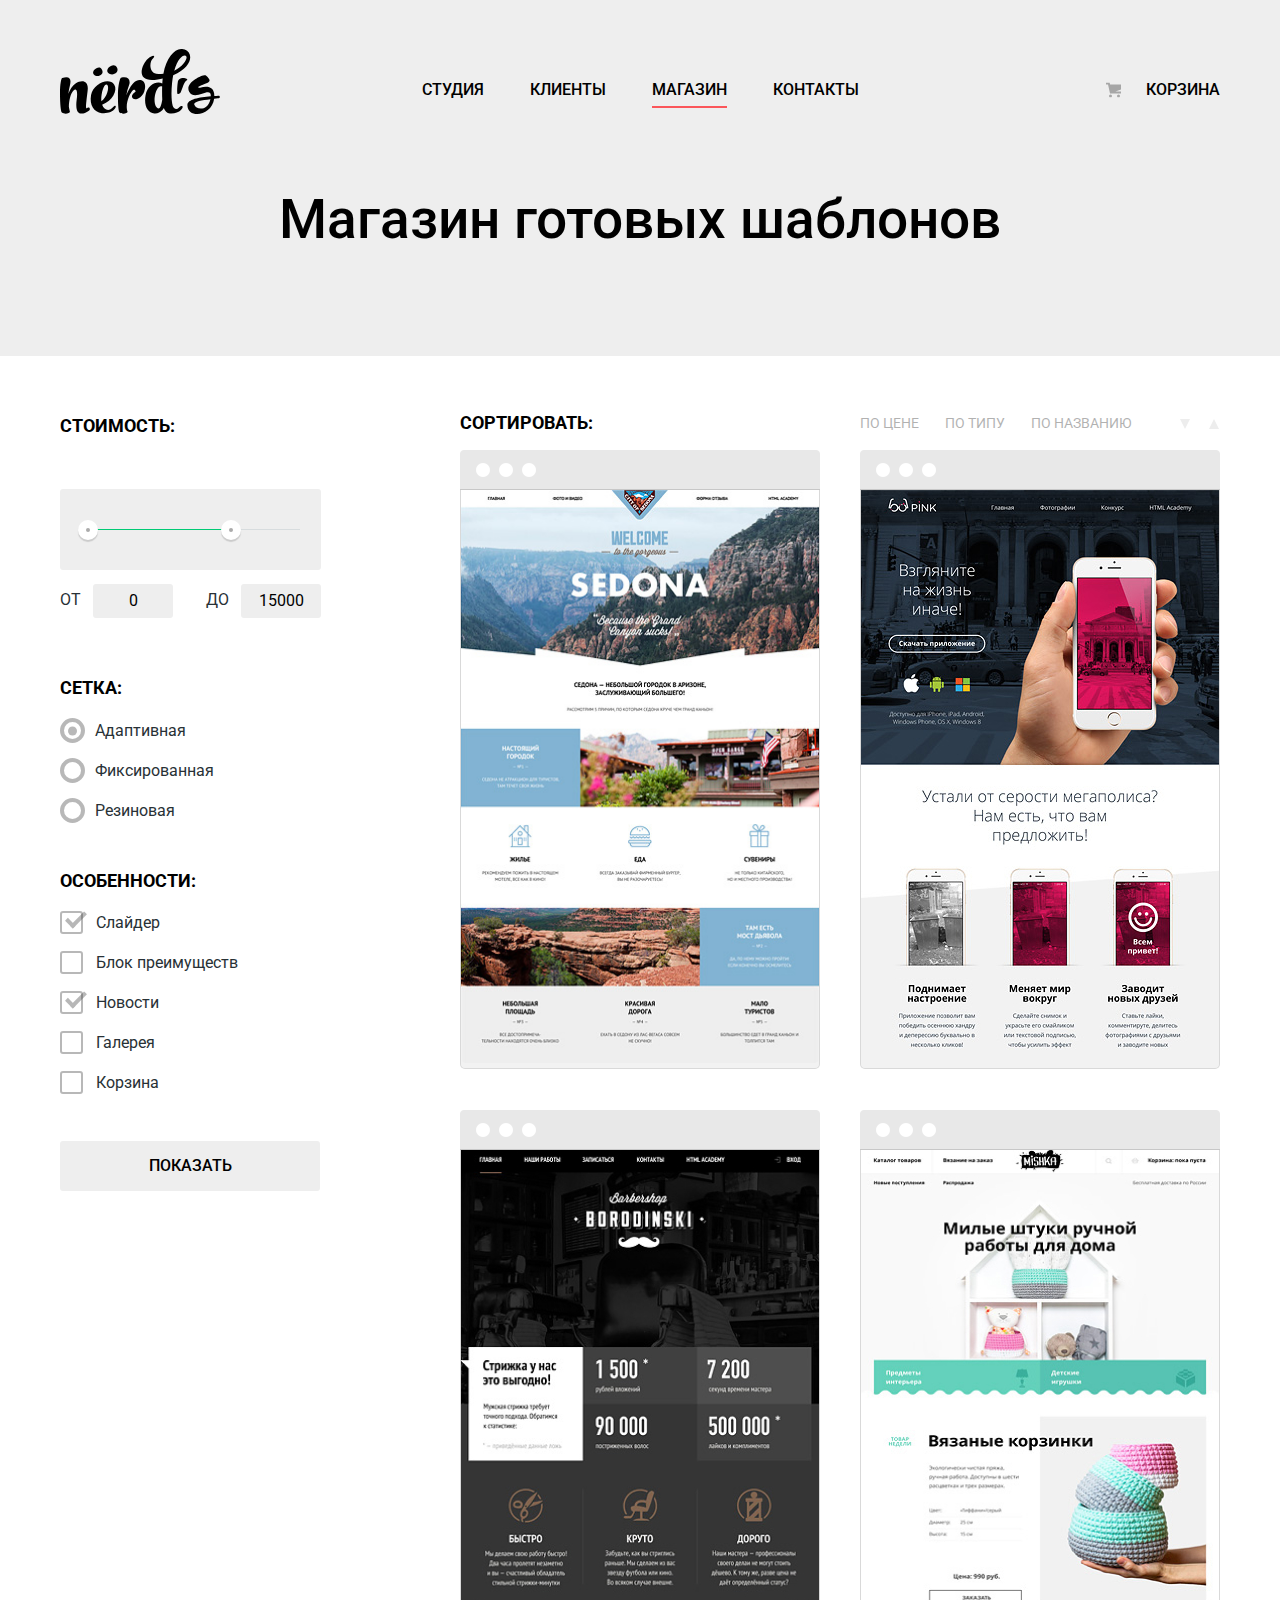
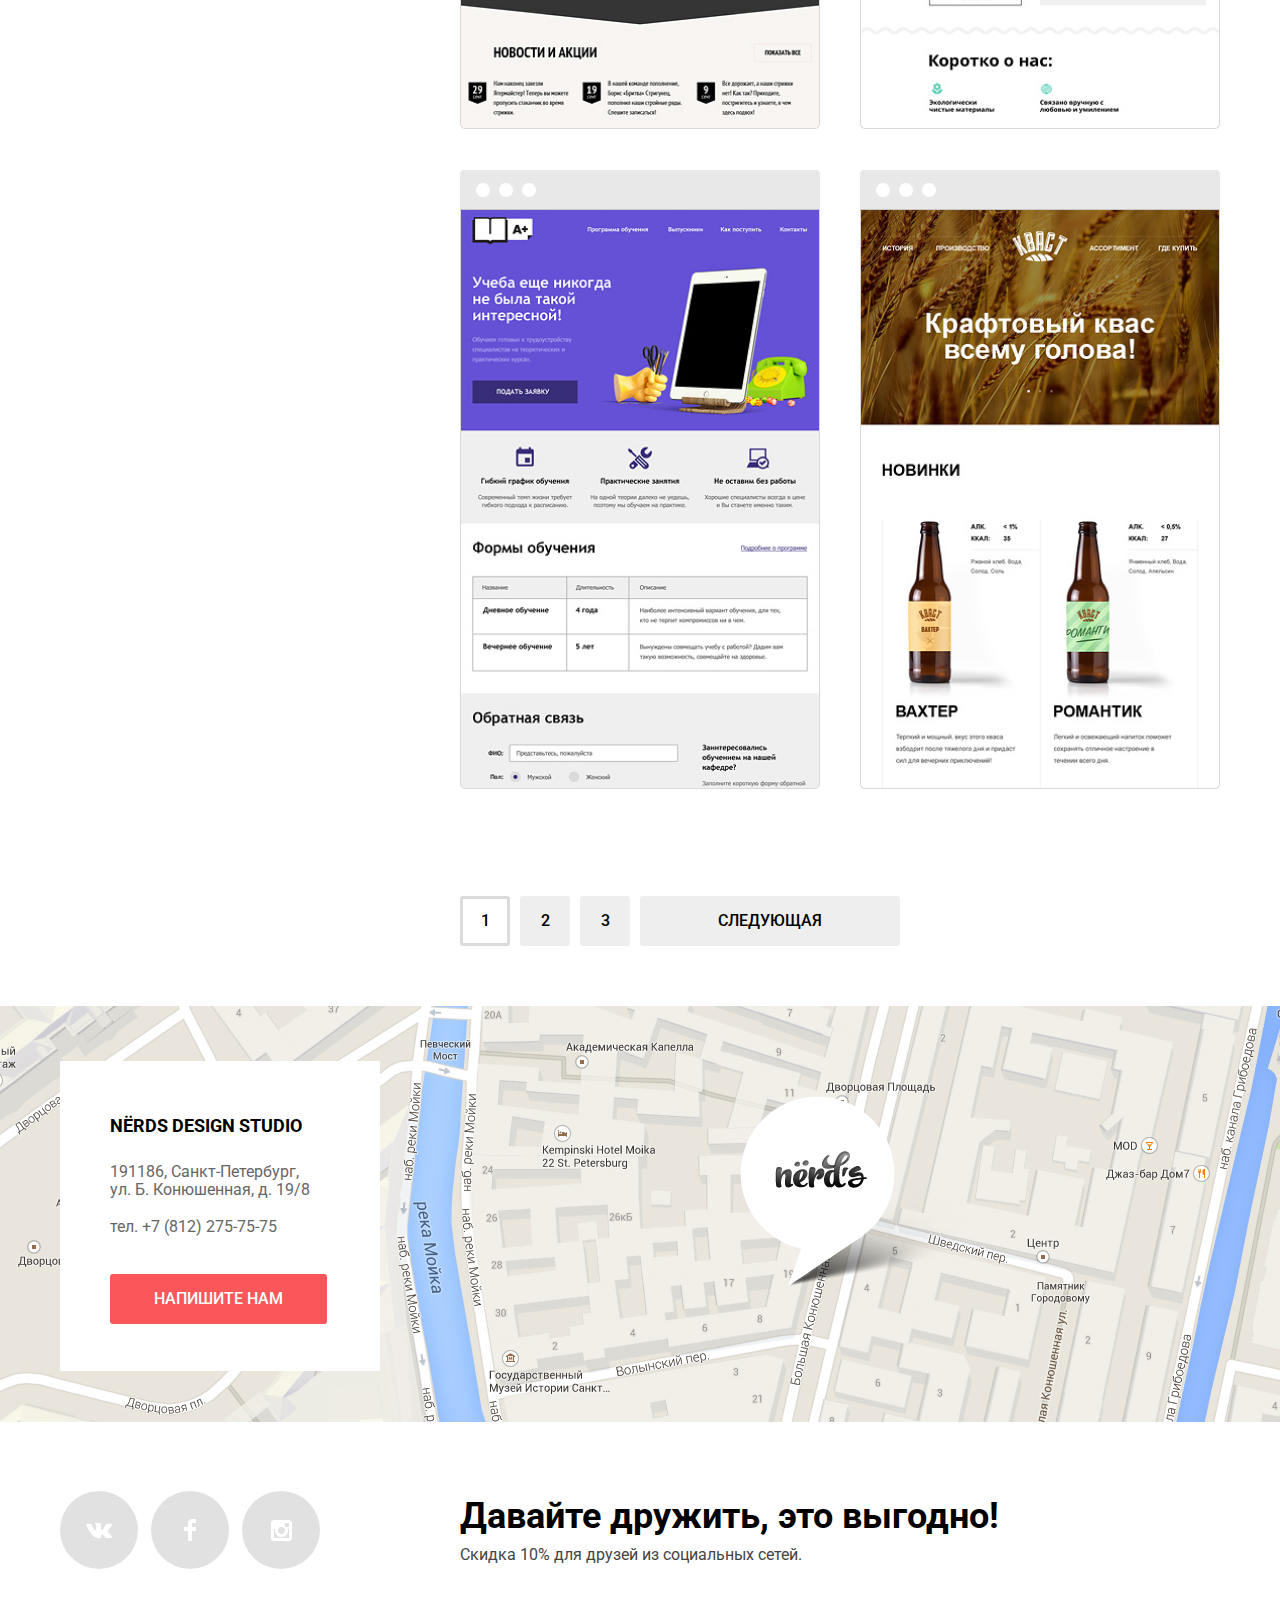
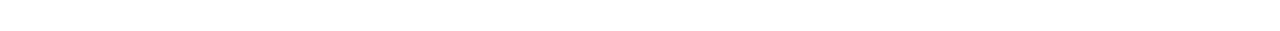
==== commit 0a3ff74a: "добавил root" ====
--- a/catalog.html
+++ b/catalog.html
@@ -1,5 +1,5 @@
 <!DOCTYPE html>
-<html lang="ru">
+<html class="page" lang="ru">
 
 <head>
   <meta charset="UTF-8">
@@ -9,7 +9,7 @@
   <link rel="stylesheet" href="css/style.css">
 </head>
 
-<body>
+<body class="page__body">
   <header class="site-header">
     <div class="wrap wrap-header">
       <a class="site-header__logo" href="index.html">
@@ -67,192 +67,190 @@
   </header>
 
   <main class="site-main">
-    <div class="page page__gray">
+    <div class="page__gray">
       <div class="wrap">
         <h1 class="site-main__title">Магазин готовых шаблонов</h1>
       </div>
     </div>
 
-    <div class="page">
-      <div class="wrap wrap-catalog">
-        <section class="filters">
-          <h2 class="visually-hidden">Фильтры товара</h2>
-          <form class="form-filter" action="https://echo.htmlacademy.ru/" method="GET">
-            <fieldset class="form-filter__field field">
-              <legend class="field__subtitle">Стоимость:</legend>
-              <div class="inner-field__range">
-                <input class="field__range" type="range" step="1">
-                <span class="range__button"></span>
-                <span class="range__button"></span>
-              </div>
-              <ul class="field__list">
-                <label class="field__item"> от <input type="number" name="field__price" value="0">
-                </label>
-                <label class="field__item"> до <input type="number" name="field__price" value="15000">
-                </label>
-              </ul>
-            </fieldset>
-            <fieldset class="form-filter__field field field-radio">
-              <legend class="field__subtitle subtitle-radio ">Сетка:</legend>
-              <ul class="field__list field-radio__list">
-                <li class="field-radio__item">
-                  <input class="field-radio__button field__button visually-hidden" type="radio" id="filter-adaptive"
-                    name="site-grid" value="adaptive" checked>
-                  <label class="field__label" for="filter-adaptive">Адаптивная</label>
-                </li>
-                <li class="field-radio__item">
-                  <input class="field-radio__button field__button visually-hidden" type="radio" id="filter-fixed"
-                    name="site-grid" value="fixed">
-                  <label class="field__label" for="filter-fixed">Фиксированная</label>
-                </li>
-                <li class="field-radio__item">
-                  <input class="field-radio__button field__button visually-hidden" type="radio" id="filter-rubber"
-                    name="site-grid" value="rubber">
-                  <label class="field__label" for="filter-rubber">Резиновая</label>
-                </li>
-              </ul>
-            </fieldset>
-
-            <fieldset class="form-filter__field field field-checkbox">
-              <legend class="field__subtitle subtitle-checkbox">Особенности:</legend>
-              <ul class="field__list field-checkbox__list">
-                <li class="field-checkbox__item">
-                  <input class="field-checkbox__button field__button visually-hidden" type="checkbox" id="filter-slider"
-                    name="slider" checked>
-                  <label class="field__label" for="filter-slider">Слайдер</label>
-                </li>
-                <li class="field-checkbox__item">
-                  <input class="field-checkbox__button field__button visually-hidden" type="checkbox"
-                    id="filter-block-advantages" name="block-advantages">
-                  <label class="field__label" for="filter-block-advantages">Блок преимуществ</label>
-                </li>
-                <li class="field-checkbox__item">
-                  <input class="field-checkbox__button field__button visually-hidden" type="checkbox" id="filter-news"
-                    name="news" checked>
-                  <label class="field__label" for="filter-news">Новости</label>
-                </li>
-                <li class="field-checkbox__item">
-                  <input class="field-checkbox__button field__button visually-hidden" type="checkbox" id="filter-galary"
-                    name="galary">
-                  <label class="field__label" for="filter-galary">Галерея</label>
-                </li>
-                <li class="field-checkbox__item">
-                  <input class="field-checkbox__button field__button visually-hidden" type="checkbox" id="filter-cart"
-                    name="cart">
-                  <label class="field__label" for="filter-cart">Корзина</label>
-                </li>
-              </ul>
-            </fieldset>
-            <button class="button form-button" type="submit">Показать</button>
-          </form>
-        </section>
-
-        <section class="catalog">
-          <h2 class="visually-hidden">Каталог шаблонов</h2>
-
-          <div class="catalog-filter">
-            <p class="catalog-filter__text">Сортировать:</p>
-            <ul class="catalog-filter__list">
-              <li class="catalog-filter__item"> <a class="catalog__link catalog__link--active" href="">По цене</a> </li>
-              <li class="catalog-filter__item"> <a class="catalog__link" href="#">По типу</a> </li>
-              <li class="catalog-filter__item"> <a class="catalog__link" href="#">По названию</a> </li>
+    <div class="wrap wrap-catalog">
+      <section class="filters">
+        <h2 class="visually-hidden">Фильтры товара</h2>
+        <form class="form-filter" action="https://echo.htmlacademy.ru/" method="GET">
+          <fieldset class="form-filter__field field">
+            <legend class="field__subtitle">Стоимость:</legend>
+            <div class="inner-field__range">
+              <input class="field__range" type="range" step="1">
+              <span class="range__button"></span>
+              <span class="range__button"></span>
+            </div>
+            <ul class="field__list">
+              <label class="field__item"> от <input type="number" name="field__price" value="0">
+              </label>
+              <label class="field__item"> до <input type="number" name="field__price" value="15000">
+              </label>
             </ul>
-            <a class="catalog-filter__button up" href="#"><span class="visually-hidden">Вверх</span> </a>
-            <a class="catalog-filter__button down" href="#"><span class="visually-hidden">Вниз</span> </a>
-          </div>
-
-          <ul class="catalog__list price-list">
-            <li class="catalog__item">
-              <a class="catalog__link img-link" href="#">
-                <img class="catalog__img" src="img/img-sedona.jpg" width="358" height="578" alt="Седона">
-              </a>
-              <div class="catalog__info info-catalog">
-                <a href="#" class="info-catalog__link-subtitle">
-                  <h3 class="info-catalog__subtitle">Sedona</h3>
-                </a>
-                <p class="info-catalog__text">Информационный сайт для туристов</p>
-                <a class="info-catalog__link button" href="#">9 900 руб.</a>
-              </div>
-            </li>
-            <li class="catalog__item">
-              <a class="catalog__link img-link" href="#">
-                <img class="catalog__img" src="img/img-pink.jpg" width="358" height="578" alt="Пинк">
-              </a>
-              <div class="catalog__info info-catalog">
-                <a href="#" class="info-catalog__link-subtitle">
-                  <h3 class="info-catalog__subtitle">pink app</h3>
-                </a>
-                <p class="info-catalog__text">Продуктовый лендинг приложения для iOS и Android</p>
-                <a class="info-catalog__link button" href="#">9 900 руб.</a>
-              </div>
-            </li>
-            <li class="catalog__item">
-              <a class="catalog__link img-link" href="#">
-                <img class="catalog__img" src="img/img-barbershop.jpg" width="358" height="578"
-                  alt="Барбершоп Бородинский">
-              </a>
-              <div class="catalog__info info-catalog">
-                <a href="#" class="info-catalog__link-subtitle">
-                  <h3 class="info-catalog__subtitle">Barbershop</h3>
-                </a>
-                <p class="info-catalog__text">Сайт салона красоты. Для мужчин, да.</p>
-                <a class="info-catalog__link button" href="#">9 900 руб.</a>
-              </div>
-            </li>
-            <li class="catalog__item">
-              <a class="catalog__link img-link" href="#">
-                <img class="catalog__img" src="img/img-mishka.jpg" width="358" height="578" alt="Мишка">
-              </a>
-              <div class="catalog__info info-catalog">
-                <a href="#" class="info-catalog__link-subtitle">
-                  <h3 class="info-catalog__subtitle">Mishka</h3>
-                </a>
-                <p class="info-catalog__text">Интернет-магазин вязаных игрушек</p>
-                <a class="info-catalog__link button" href="#">9 900 руб.</a>
-              </div>
-            </li>
-            <li class="catalog__item">
-              <a class="catalog__link img-link" href="#">
-                <img class="catalog__img" src="img/img-aplus.jpg" width="358" height="578" alt="А плюс">
-              </a>
-              <div class="catalog__info info-catalog">
-                <a href="#" class="info-catalog__link-subtitle">
-                  <h3 class="info-catalog__subtitle">a plus</h3>
-                </a>
-                <p class="info-catalog__text">Лендинг курсов повышения квалификации</p>
-                <a class="info-catalog__link button" href="#">9 900 руб.</a>
-              </div>
-            </li>
-            <li class="catalog__item">
-              <a class="catalog__link img-link" href="#">
-                <img class="catalog__img" src="img/img-kvast.jpg" width="358" height="578" alt="Кваст">
-              </a>
-              <div class="catalog__info info-catalog">
-                <a href="#" class="info-catalog__link-subtitle">
-                  <h3 class="info-catalog__subtitle">Кваст</h3>
-                </a>
-                <p class="info-catalog__text">Промо-сайт производителя крафтового кваса</p>
-                <a class="info-catalog__link button" href="#">9 900 руб.</a>
-              </div>
-            </li>
+          </fieldset>
+          <fieldset class="form-filter__field field field-radio">
+            <legend class="field__subtitle subtitle-radio ">Сетка:</legend>
+            <ul class="field__list field-radio__list">
+              <li class="field-radio__item">
+                <input class="field-radio__button field__button visually-hidden" type="radio" id="filter-adaptive"
+                  name="site-grid" value="adaptive" checked>
+                <label class="field__label" for="filter-adaptive">Адаптивная</label>
+              </li>
+              <li class="field-radio__item">
+                <input class="field-radio__button field__button visually-hidden" type="radio" id="filter-fixed"
+                  name="site-grid" value="fixed">
+                <label class="field__label" for="filter-fixed">Фиксированная</label>
+              </li>
+              <li class="field-radio__item">
+                <input class="field-radio__button field__button visually-hidden" type="radio" id="filter-rubber"
+                  name="site-grid" value="rubber">
+                <label class="field__label" for="filter-rubber">Резиновая</label>
+              </li>
+            </ul>
+          </fieldset>
+
+          <fieldset class="form-filter__field field field-checkbox">
+            <legend class="field__subtitle subtitle-checkbox">Особенности:</legend>
+            <ul class="field__list field-checkbox__list">
+              <li class="field-checkbox__item">
+                <input class="field-checkbox__button field__button visually-hidden" type="checkbox" id="filter-slider"
+                  name="slider" checked>
+                <label class="field__label" for="filter-slider">Слайдер</label>
+              </li>
+              <li class="field-checkbox__item">
+                <input class="field-checkbox__button field__button visually-hidden" type="checkbox"
+                  id="filter-block-advantages" name="block-advantages">
+                <label class="field__label" for="filter-block-advantages">Блок преимуществ</label>
+              </li>
+              <li class="field-checkbox__item">
+                <input class="field-checkbox__button field__button visually-hidden" type="checkbox" id="filter-news"
+                  name="news" checked>
+                <label class="field__label" for="filter-news">Новости</label>
+              </li>
+              <li class="field-checkbox__item">
+                <input class="field-checkbox__button field__button visually-hidden" type="checkbox" id="filter-galary"
+                  name="galary">
+                <label class="field__label" for="filter-galary">Галерея</label>
+              </li>
+              <li class="field-checkbox__item">
+                <input class="field-checkbox__button field__button visually-hidden" type="checkbox" id="filter-cart"
+                  name="cart">
+                <label class="field__label" for="filter-cart">Корзина</label>
+              </li>
+            </ul>
+          </fieldset>
+          <button class="button form-button" type="submit">Показать</button>
+        </form>
+      </section>
+
+      <section class="catalog">
+        <h2 class="visually-hidden">Каталог шаблонов</h2>
+
+        <div class="catalog-filter">
+          <p class="catalog-filter__text">Сортировать:</p>
+          <ul class="catalog-filter__list">
+            <li class="catalog-filter__item"> <a class="catalog__link" href="">По цене</a> </li>
+            <li class="catalog-filter__item"> <a class="catalog__link" href="#">По типу</a> </li>
+            <li class="catalog-filter__item"> <a class="catalog__link" href="#">По названию</a> </li>
           </ul>
-
-          <ul class="catalog__list pagination-catalog">
-            <li class="pagination-catalog__item">
-              <a class="pagination-catalog__link pagination-catalog__link--active button" href="">1</a>
-            </li>
-            <li class="pagination-catalog__item">
-              <a class="pagination-catalog__link button" href="#">2</a>
-            </li>
-            <li class="pagination-catalog__item">
-              <a class="pagination-catalog__link button" href="#">3</a>
-            </li>
-            <li class="pagination-catalog__item">
-              <a class="pagination-catalog__link button button-next" href="#">Следующая</a>
-            </li>
-          </ul>
-        </section>
-      </div>
+          <a class="catalog-filter__button up" href="#"><span class="visually-hidden">Вверх</span> </a>
+          <a class="catalog-filter__button down" href="#"><span class="visually-hidden">Вниз</span> </a>
+        </div>
+
+        <ul class="catalog__list price-list">
+          <li class="catalog__item">
+            <a class="catalog__link img-link" href="#">
+              <img class="catalog__img" src="img/img-sedona.jpg" width="358" height="578" alt="Седона">
+            </a>
+            <div class="catalog__info info-catalog">
+              <a href="#" class="info-catalog__link-subtitle">
+                <h3 class="info-catalog__subtitle">Sedona</h3>
+              </a>
+              <p class="info-catalog__text">Информационный сайт для туристов</p>
+              <a class="info-catalog__link button" href="#">9 900 руб.</a>
+            </div>
+          </li>
+          <li class="catalog__item">
+            <a class="catalog__link img-link" href="#">
+              <img class="catalog__img" src="img/img-pink.jpg" width="358" height="578" alt="Пинк">
+            </a>
+            <div class="catalog__info info-catalog">
+              <a href="#" class="info-catalog__link-subtitle">
+                <h3 class="info-catalog__subtitle">pink app</h3>
+              </a>
+              <p class="info-catalog__text">Продуктовый лендинг приложения для iOS и Android</p>
+              <a class="info-catalog__link button" href="#">9 900 руб.</a>
+            </div>
+          </li>
+          <li class="catalog__item">
+            <a class="catalog__link img-link" href="#">
+              <img class="catalog__img" src="img/img-barbershop.jpg" width="358" height="578"
+                alt="Барбершоп Бородинский">
+            </a>
+            <div class="catalog__info info-catalog">
+              <a href="#" class="info-catalog__link-subtitle">
+                <h3 class="info-catalog__subtitle">Barbershop</h3>
+              </a>
+              <p class="info-catalog__text">Сайт салона красоты. Для мужчин, да.</p>
+              <a class="info-catalog__link button" href="#">9 900 руб.</a>
+            </div>
+          </li>
+          <li class="catalog__item">
+            <a class="catalog__link img-link" href="#">
+              <img class="catalog__img" src="img/img-mishka.jpg" width="358" height="578" alt="Мишка">
+            </a>
+            <div class="catalog__info info-catalog">
+              <a href="#" class="info-catalog__link-subtitle">
+                <h3 class="info-catalog__subtitle">Mishka</h3>
+              </a>
+              <p class="info-catalog__text">Интернет-магазин вязаных игрушек</p>
+              <a class="info-catalog__link button" href="#">9 900 руб.</a>
+            </div>
+          </li>
+          <li class="catalog__item">
+            <a class="catalog__link img-link" href="#">
+              <img class="catalog__img" src="img/img-aplus.jpg" width="358" height="578" alt="А плюс">
+            </a>
+            <div class="catalog__info info-catalog">
+              <a href="#" class="info-catalog__link-subtitle">
+                <h3 class="info-catalog__subtitle">a plus</h3>
+              </a>
+              <p class="info-catalog__text">Лендинг курсов повышения квалификации</p>
+              <a class="info-catalog__link button" href="#">9 900 руб.</a>
+            </div>
+          </li>
+          <li class="catalog__item">
+            <a class="catalog__link img-link" href="#">
+              <img class="catalog__img" src="img/img-kvast.jpg" width="358" height="578" alt="Кваст">
+            </a>
+            <div class="catalog__info info-catalog">
+              <a href="#" class="info-catalog__link-subtitle">
+                <h3 class="info-catalog__subtitle">Кваст</h3>
+              </a>
+              <p class="info-catalog__text">Промо-сайт производителя крафтового кваса</p>
+              <a class="info-catalog__link button" href="#">9 900 руб.</a>
+            </div>
+          </li>
+        </ul>
+
+        <ul class="catalog__list pagination-catalog">
+          <li class="pagination-catalog__item">
+            <a class="pagination-catalog__link pagination-catalog__link--active button" href="">1</a>
+          </li>
+          <li class="pagination-catalog__item">
+            <a class="pagination-catalog__link button" href="#">2</a>
+          </li>
+          <li class="pagination-catalog__item">
+            <a class="pagination-catalog__link button" href="#">3</a>
+          </li>
+          <li class="pagination-catalog__item">
+            <a class="pagination-catalog__link button button-next" href="#">Следующая</a>
+          </li>
+        </ul>
+      </section>
     </div>
 
     <section class="map">
--- a/css/style.css
+++ b/css/style.css
@@ -1,4 +1,43 @@
+:root {
+  --black: #000000;
+  --white: #ffffff;
+  --gray-azure: #283136;
+  --delicious: #eeeeee;
+  --light-red: #fb565a;
+  --quick-silver: #a6a6a6;
+  --light-grey: #e1e1e1;
+  --dark-green: #00ca74;
+  --light-amber: #efc849;
+  --dell: #444444;
+  --direct-energy: #666666;
+  --dark-grey: #4d4d4d;
+  --verizon: #f2f2f2;
+  --extra-light-grey: #ababab;
+  --gray-black: #231f20;
+  --light-grey-azure: #d7dcdf;
+  --alto: #dbdbdb;
+  --black-green: #01a25e;
+  --light-red-two: #e74246;
+  --red: #d7373b;
+  --light-grey-B4: #b4b9bb;
+  --light-grey-d5: #d5d5d5;
+  --light-grey-d7: #d7dcde;
+  --light-grey-df: #dfdfdf;
+  --light-grey-c1: #c1c1c1;
+  --dark-green-one: #00aa62;
+  --dark-green-two: #00bc6c;
+  --amber: #e5a722;
+  --light-amber: #eab534;
+  --light-amber-two: #efc84a;
+
+  --dell-op05: rgb(68, 68, 68, 0.5);
+  --light-red-op03: rgb(251, 86, 90, 0.3);
+  --black-op03: rgb(0, 0, 0, 0.3);
+  --white-op03: rgb(255, 255, 255, 0.3);
+}
+
 body {
+  min-width: 1200px;
   margin: 0;
   padding: 0;
 
@@ -6,9 +45,9 @@
   font-size: 16px;
   line-height: 24px;
   font-weight: 400;
-  color: #000000;
-
-  background-color: #ffffff;
+  color: var(--black);
+
+  background-color: var(--white);
 }
 
 a {
@@ -18,7 +57,7 @@
 .button {
   font-size: 16px;
   line-height: 18px;
-  color: #ffffff;
+  color: var(--white);
   text-align: center;
   vertical-align: middle;
   text-transform: uppercase;
@@ -26,21 +65,22 @@
 
   display: inline-block;
 
-  background-color: #fb565a;
+  background-color: var(--light-red);
   border: none;
   border-radius: 3px;
 }
 
 .button:hover,
 .button:focus {
-  background-color: #e74246;
+  background-color: var(--light-red-two);
   outline: none;
 }
 
 .button:active {
-  color: #e37376;
-
-  background-color: #d7373b;
+  color: var(--white-op03);
+
+  background-color: var(--red);
+  -webkit-box-shadow: inset 0px 3px 0px 0px rgba(193, 49, 53);
   box-shadow: inset 0px 3px 0px 0px rgba(193, 49, 53);
 }
 
@@ -62,17 +102,32 @@
 
   white-space: nowrap;
 
+  -webkit-clip-path: inset(100%);
+
   clip-path: inset(100%);
   clip: rect(0 0 0 0);
   overflow: hidden;
 }
 
+/* Grid */
+
+.page {
+  height: 100%;
+}
+
+.page__body {
+  min-height: 100%;
+  display: grid;
+  grid-template-rows: min-content 1fr min-content;
+  align-content: start;
+}
+
 /*   index   */
 
 /* header */
 
 .page__gray {
-  background-color: #eeeeee;
+  background-color: var(--delicious);
   position: relative;
 }
 
@@ -80,19 +135,24 @@
   width: 1160px;
   margin: 0 auto;
 
-  border-bottom: 2px solid #eeeeee;
+  border-bottom: 2px solid var(--delicious);
 }
 
 .site-header {
-  background-color: #eeeeee;
+  background-color: var(--delicious);
 }
 
 .wrap-header {
+  display: -webkit-box;
+  display: -ms-flexbox;
   display: flex;
+  -ms-flex-wrap: wrap;
   flex-wrap: wrap;
   padding-top: 49px;
   padding-bottom: 18px;
   border: none;
+  -webkit-box-align: center;
+  -ms-flex-align: center;
   align-items: center;
 }
 
@@ -101,11 +161,11 @@
 }
 
 .site-header__logo:hover path {
-  fill: #303030;
+  fill: var(--black);
 }
 
 .site-header__logo:active path {
-  fill: #a6a6a6;
+  fill: var(--quick-silver);
 }
 
 .site-nav {
@@ -114,7 +174,10 @@
 }
 
 .site-nav__list {
+  display: -webkit-box;
+  display: -ms-flexbox;
   display: flex;
+  -ms-flex-wrap: wrap;
   flex-wrap: wrap;
   padding: 0;
   margin: 0;
@@ -143,17 +206,19 @@
 .site-nav__cart svg {
   position: absolute;
   top: 50%;
+  -webkit-transform: translateY(-50%);
+  -ms-transform: translateY(-50%);
   transform: translateY(-50%);
   left: 0;
 }
 
 .site-nav__cart g {
-  fill: #a6a6a6;
+  fill: var(--quick-silver);
 }
 
 .site-header__nav a,
 .site-nav__cart {
-  color: #000000;
+  color: var(--black);
   font-size: 16px;
   line-height: 30px;
   text-transform: uppercase;
@@ -164,28 +229,29 @@
 .site-header__nav a:focus,
 .site-nav__cart:hover,
 .site-nav__cart:focus {
-  color: #fb565a;
+  color: var(--light-red);
   outline: none;
 }
 
 
 .site-header__nav a:focus,
 .site-nav__cart:focus {
-  color: #fb565a;
+  color: var(--light-red);
   outline: none;
 }
 
 .site-header__nav a:active,
 .site-nav__cart:active {
-  color: #a6a6a6;
-}
-
+  color: var(--black-op03);
+}
 
 /* main */
 
 /* slider */
 
 .slider {
+  display: -webkit-box;
+  display: -ms-flexbox;
   display: flex;
 
   position: relative;
@@ -216,7 +282,7 @@
 }
 
 .slider__text {
-  color: #283136;
+  color: var(--gray-azure);
 
   padding: 0;
   margin: 0;
@@ -288,6 +354,8 @@
   position: absolute;
   bottom: 92px;
   left: 50%;
+  -webkit-transform: translateX(-50%);
+  -ms-transform: translateX(-50%);
   transform: translateX(-50%);
   z-index: 100;
 }
@@ -303,12 +371,8 @@
 
   vertical-align: middle;
 
-  background-color: #ffffff;
+  background-color: var(--white);
   cursor: pointer;
-}
-
-.slider__controls label:focus {
-  outline: 1px solid blue;
 }
 
 .slider__controls label:last-child {
@@ -323,14 +387,17 @@
   position: absolute;
   left: 50%;
   top: 50%;
+  -webkit-transform: translate(-50%, -50%);
+  -ms-transform: translate(-50%, -50%);
   transform: translate(-50%, -50%);
   z-index: 200;
 
   width: 8px;
   height: 8px;
+  -webkit-box-sizing: border-box;
   box-sizing: border-box;
 
-  border: 2px solid #c1c1c1;
+  border: 2px solid var(--light-grey-c1);
   border-radius: 50%;
   background-color: transparent;
 }
@@ -356,7 +423,9 @@
 /* advantages */
 
 .advantages__list {
-  display: flex;
+  display: grid;
+  grid-template-columns: 300px 300px 300px;
+  column-gap: 100px;
   padding: 0;
   margin: 0;
 
@@ -408,7 +477,7 @@
 }
 
 .item-advantages__title {
-  color: #000000;
+  color: var(--black);
   font-size: 24px;
   line-height: 30px;
   text-transform: uppercase;
@@ -421,7 +490,7 @@
 }
 
 .item-advantages__content {
-  color: rgb(40, 49, 54);
+  color: var(--gray-azure);
   padding: 0;
   padding-right: 50px;
   margin: 0;
@@ -434,41 +503,47 @@
 }
 
 .item-advantages__link--green {
-  background-color: #00ca74;
+  background-color: var(--dark-green);
 }
 
 .item-advantages__link--green:hover,
 .item-advantages__link--green:focus {
-  background-color: #00bc6c;
+  background-color: var(--dark-green-two);
 }
 
 .item-advantages__link--green:active {
-  color: #4dc491;
-  background-color: #00aa62;
+  color: var(--white-op03);
+  background-color: var(--dark-green-one);
+  -webkit-box-shadow: inset 0px 3px 0px 0px rgba(0, 153, 88);
   box-shadow: inset 0px 3px 0px 0px rgba(0, 153, 88)
 }
 
 .item-advantages__link--orange {
-  background-color: #efc84a;
+  background-color: var(--light-amber-two);
 }
 
 .item-advantages__link--orange:hover,
 .item-advantages__link--orange:focus {
-  background-color: #e5a722;
+  background-color: var(--light-amber);
 }
 
 .item-advantages__link--orange:active {
-  color: #edc265;
-  background-color: #e5a722;
+  color: var(--white-op03);
+  background-color: var(--amber);
+  -webkit-box-shadow: inset 0px 3px 0px 0px rgba(206, 150, 31);
   box-shadow: inset 0px 3px 0px 0px rgba(206, 150, 31);
 }
 
 /* about */
 
 .about {
+  display: -webkit-box;
+  display: -ms-flexbox;
   display: flex;
   margin-top: 40px;
   padding-bottom: 75px;
+  -webkit-box-pack: justify;
+  -ms-flex-pack: justify;
   justify-content: space-between;
 }
 
@@ -492,7 +567,7 @@
 }
 
 .about__text {
-  color: #283136;
+  color: var(--gray-azure);
   padding: 0;
   margin: 0;
   margin-bottom: 38px;
@@ -516,7 +591,7 @@
 .list__item {
   position: relative;
 
-  color: #283136;
+  color: var(--gray-azure);
   margin-bottom: 24px;
   padding-left: 36px;
 }
@@ -532,7 +607,7 @@
   height: 2px;
   margin-top: -1px;
 
-  background-color: #fb565a;
+  background-color: var(--light-red);
 }
 
 .list__item:last-child {
@@ -553,7 +628,10 @@
 }
 
 .statistics {
+  display: -webkit-box;
+  display: -ms-flexbox;
   display: flex;
+  -ms-flex-wrap: wrap;
   flex-wrap: wrap;
   padding: 0;
   margin: 0;
@@ -583,7 +661,7 @@
 
 .statistics__text {
   line-height: 18px;
-  color: #283136;
+  color: var(--gray-azure);
   padding: 0;
   margin: 0;
 }
@@ -597,9 +675,18 @@
 .portfolio__list {
   list-style: none;
 
+  display: -webkit-box;
+
+  display: -ms-flexbox;
+
   display: flex;
+  -ms-flex-wrap: wrap;
   flex-wrap: wrap;
+  -webkit-box-pack: justify;
+  -ms-flex-pack: justify;
   justify-content: space-between;
+  -webkit-box-align: center;
+  -ms-flex-align: center;
   align-items: center;
   padding-top: 45px;
   padding-bottom: 43px;
@@ -609,7 +696,11 @@
 }
 
 .portfolio__item {
+  display: -webkit-box;
+  display: -ms-flexbox;
   display: flex;
+  -webkit-box-align: center;
+  -ms-flex-align: center;
   align-items: center;
 }
 
@@ -620,7 +711,7 @@
   height: 52px;
   margin-right: 55px;
 
-  background-color: #eeeeee;
+  background-color: var(--delicious);
 }
 
 .portfolio__item:first-child::before {
@@ -652,6 +743,7 @@
   width: 100%;
   min-width: 1160px;
   height: 416px;
+  -o-object-fit: cover;
   object-fit: cover;
 
   position: relative;
@@ -700,14 +792,23 @@
   left: 0px;
   z-index: 11;
 
+  display: -webkit-box;
+
+  display: -ms-flexbox;
+
   display: flex;
+  -webkit-box-orient: vertical;
+  -webkit-box-direction: normal;
+  -ms-flex-direction: column;
   flex-direction: column;
+  -webkit-box-align: start;
+  -ms-flex-align: start;
   align-items: flex-start;
   width: 220px;
   padding: 50px;
   padding-bottom: 47px;
 
-  background-color: #ffffff;
+  background-color: var(--white);
 }
 
 .contacts__name {
@@ -723,7 +824,7 @@
 
 .contacts__text {
   line-height: 18px;
-  color: #666666;
+  color: var(--direct-energy);
 
   padding: 0;
   padding-right: 10px;
@@ -733,7 +834,7 @@
 
 .contacts__tel {
   line-height: 18px;
-  color: #666666;
+  color: var(--direct-energy);
   margin-bottom: 38px;
 }
 
@@ -745,13 +846,20 @@
 
 .wrap-footer {
   border: none;
+  display: -webkit-box;
+  display: -ms-flexbox;
   display: flex;
   padding: 62px 0;
 }
 
 .socials-list {
+  display: -webkit-box;
+  display: -ms-flexbox;
   display: flex;
+  -webkit-box-align: center;
+  -ms-flex-align: center;
   align-items: center;
+  -ms-flex-wrap: wrap;
   flex-wrap: wrap;
   padding: 0;
 
@@ -771,13 +879,19 @@
 }
 
 .socials-list__link {
+  display: -webkit-box;
+  display: -ms-flexbox;
   display: flex;
+  -webkit-box-pack: center;
+  -ms-flex-pack: center;
   justify-content: center;
+  -webkit-box-align: center;
+  -ms-flex-align: center;
   align-items: center;
   width: 78px;
   height: 78px;
 
-  background-color: #e1e1e1;
+  background-color: var(--light-grey);
   border-radius: 50%;
 }
 
@@ -801,34 +915,61 @@
 .site-footer__content p:last-child {
   font-size: inherit;
   line-height: 22px;
-  color: #444444;
+  color: var(--dell);
 }
 
 /* animation */
+
+@-webkit-keyframes bounce {
+  0% {
+    -webkit-transform: translate(-50%, -2000px);
+    transform: translate(-50%, -2000px);
+  }
+
+  70% {
+    -webkit-transform: translate(-50%, -40%);
+    transform: translate(-50%, -40%);
+  }
+
+  90% {
+    -webkit-transform: translate(-50%, -55%);
+    transform: translate(-50%, -55%);
+  }
+
+  100% {
+    -webkit-transform: translate(-50%, -50%);
+    transform: translate(-50%, -50%);
+  }
+}
 
 @keyframes bounce {
   0% {
+    -webkit-transform: translate(-50%, -2000px);
     transform: translate(-50%, -2000px);
   }
 
   70% {
+    -webkit-transform: translate(-50%, -40%);
     transform: translate(-50%, -40%);
   }
 
   90% {
+    -webkit-transform: translate(-50%, -55%);
     transform: translate(-50%, -55%);
   }
 
   100% {
+    -webkit-transform: translate(-50%, -50%);
     transform: translate(-50%, -50%);
   }
 }
 
-@keyframes shake {
+@-webkit-keyframes shake {
 
   0%,
   100% {
-    transform: translateX(-50%);
+    -webkit-transform: translate(-50%, -50%);
+    transform: translate(-50%, -50%);
   }
 
   10%,
@@ -836,49 +977,89 @@
   50%,
   70%,
   90% {
-    transform: translateX(-55%);
+    -webkit-transform: translate(-55%, -55%);
+    transform: translate(-55%, -55%);
   }
 
   20%,
   40%,
   60%,
   80% {
-    transform: translateX(-45%);
+    -webkit-transform: translate(-45%, -45%);
+    transform: translate(-45%, -45%);
   }
 }
 
+@keyframes shake {
+
+  0%,
+  100% {
+    -webkit-transform: translate(-50%, -50%);
+    transform: translate(-50%, -50%);
+  }
+
+  10%,
+  30%,
+  50%,
+  70%,
+  90% {
+    -webkit-transform: translate(-55%, -50%);
+    transform: translate(-55%, -50%);
+  }
+
+  20%,
+  40%,
+  60%,
+  80% {
+    -webkit-transform: translate(-45%, -50%);
+    transform: translate(-45%, -50%);
+  }
+}
+
 /* modal */
 
 .modal {
+  -webkit-box-sizing: border-box;
   box-sizing: border-box;
   display: none;
 
   position: fixed;
   top: 50%;
   left: 50%;
+  -webkit-transform: translate(-50%, -50%);
+  -ms-transform: translate(-50%, -50%);
   transform: translate(-50%, -50%);
   z-index: 1000;
 
   width: 960px;
   padding: 70px 100px;
 
-  background-color: #ffffff;
+  background-color: var(--white);
+  -webkit-box-shadow: 0 0 20px rgba(0, 1, 1, 0.75);
   box-shadow: 0 0 20px rgba(0, 1, 1, 0.75);
 }
 
 .modal__show {
   display: block;
 
+  -webkit-animation: bounce 0.6s;
+
   animation: bounce 0.6s;
 }
 
 .modal__error {
+  -webkit-animation: shake 0.6s;
   animation: shake 0.6s;
 }
 
 .modal__form {
+  display: -webkit-box;
+  display: -ms-flexbox;
   display: flex;
+  -ms-flex-wrap: wrap;
   flex-wrap: wrap;
+  -webkit-box-pack: justify;
+  -ms-flex-pack: justify;
   justify-content: space-between;
 }
 
@@ -891,8 +1072,15 @@
 }
 
 .form__inner {
+  display: -webkit-box;
+  display: -ms-flexbox;
   display: flex;
+  -webkit-box-orient: vertical;
+  -webkit-box-direction: normal;
+  -ms-flex-direction: column;
   flex-direction: column;
+  -webkit-box-align: start;
+  -ms-flex-align: start;
   align-items: flex-start;
 
   margin-bottom: 35px;
@@ -908,37 +1096,40 @@
 
 .modal__form input,
 .modal__form textarea {
-  border: 2px solid #d7dcde;
+  border: 2px solid var(--light-grey-d7);
   border-radius: 3px;
+  color: var(--dell);
+  opacity: 0.5;
 }
 
 .modal__form input:hover,
 .modal__form textarea:hover {
-  border: 2px solid #b4b9bb;
+  border: 2px solid var(--light-grey-B4);
   border-radius: 3px;
-  color: #b1b1b1;
+  color: var(--dell);
+  opacity: 0.5;
 }
 
 .modal__form input:focus,
 .modal__form textarea:focus {
-  border: 2px solid #010101;
+  border: 2px solid var(--black);
   border-radius: 3px;
-  color: #444444;
-
-  outline: none;
+  color: var(--dell);
+  opacity: 1;
 }
 
 .modal__form input:invalid,
 .modal__form textarea:invalid {
-  border: 2px solid #e74246;
+  border: 2px solid var(--light-red-two);
   border-radius: 3px;
-  color: #e74246;
+  color: var(--light-red-two);
 
   outline: none;
 }
 
 .form__inner>input[type="text"],
 .form__inner>input[type="email"] {
+  -webkit-box-sizing: border-box;
   box-sizing: border-box;
 
   width: 360px;
@@ -947,6 +1138,7 @@
 }
 
 .form__inner>textarea {
+  -webkit-box-sizing: border-box;
   box-sizing: border-box;
 
   width: 760px;
@@ -988,14 +1180,19 @@
   width: 3px;
   height: 27px;
 
-  background-color: #fecccd;
+  background-color: var(--light-red);
+  opacity: 0.3;
 }
 
 .modal__close::before {
+  -webkit-transform: rotate(45deg);
+  -ms-transform: rotate(45deg);
   transform: rotate(45deg);
 }
 
 .modal__close::after {
+  -webkit-transform: rotate(-45deg);
+  -ms-transform: rotate(-45deg);
   transform: rotate(-45deg);
 }
 
@@ -1012,8 +1209,8 @@
   width: 3px;
   height: 27px;
 
-  background-color: #fb565a;
-  outline: none;
+  background-color: var(--light-red-two);
+  opacity: 1;
 }
 
 .modal__close:active::before,
@@ -1027,14 +1224,15 @@
   width: 3px;
   height: 27px;
 
-  background-color: #ffeeee;
+  background-color: var(--light-red);
+  opacity: 0.1;
 }
 
 /*   catalog   */
 
 .site-nav__item--active {
   padding-bottom: 1px;
-  border-bottom: 2px solid #fb565a;
+  border-bottom: 2px solid var(--light-red);
 }
 
 .site-main__title {
@@ -1052,7 +1250,11 @@
 /* filters */
 
 .wrap-catalog {
+  display: -webkit-box;
+  display: -ms-flexbox;
   display: flex;
+  -webkit-box-pack: justify;
+  -ms-flex-pack: justify;
   justify-content: space-between;
   padding-top: 55px;
   margin-bottom: 50px;
@@ -1091,7 +1293,7 @@
   padding-top: 24px;
   text-align: center;
 
-  background-color: #eeeeee;
+  background-color: var(--delicious);
   border-radius: 3px;
 }
 
@@ -1100,7 +1302,7 @@
 
   width: 219px;
   height: 1px;
-  background: -webkit-linear-gradient(left, #00ca74 0%, #00ca74 70%, #d7dcde 70%, #d7dcde 100%);
+  background: -webkit-linear-gradient(left, var(--dark-green) 0%, var(--dark-green) 70%, var(--light-grey-d7) 70%, var(--light-grey-d7) 100%);
   outline: none;
 }
 
@@ -1114,9 +1316,10 @@
   width: 20px;
   height: 20px;
 
-  background-color: #ffffff;
+  background-color: var(--white);
   border-radius: 50%;
-  box-shadow: 0 2px 0 0 #cccdcd;
+  -webkit-box-shadow: 0px 2px 1px rgba(0, 0, 0, 0.15);
+  box-shadow: 0px 2px 1px rgba(0, 0, 0, 0.15);
 
   cursor: pointer;
 }
@@ -1124,12 +1327,16 @@
 .range__button:first-of-type {
   top: 50%;
   left: 18px;
+  -webkit-transform: translateY(-50%);
+  -ms-transform: translateY(-50%);
   transform: translateY(-50%);
 }
 
 .range__button:last-of-type {
   top: 50%;
   right: 80px;
+  -webkit-transform: translateY(-50%);
+  -ms-transform: translateY(-50%);
   transform: translateY(-50%);
 }
 
@@ -1139,12 +1346,14 @@
   position: absolute;
   top: 50%;
   left: 50%;
+  -webkit-transform: translate(-50%, -50%);
+  -ms-transform: translate(-50%, -50%);
   transform: translate(-50%, -50%);
 
   width: 4px;
   height: 4px;
 
-  background-color: #ababab;
+  background-color: var(--extra-light-grey);
   border-radius: 50%;
 }
 
@@ -1163,7 +1372,7 @@
 
   line-height: 22px;
   text-transform: uppercase;
-  color: #283136;
+  color: var(--gray-azure);
 }
 
 .field__item:last-child {
@@ -1177,7 +1386,7 @@
   padding: 8px 0;
   margin-left: 8px;
 
-  background-color: #eeeeee;
+  background-color: var(--delicious);
   border-radius: 3px;
 }
 
@@ -1193,7 +1402,7 @@
   text-align: center;
   vertical-align: middle;
 
-  background-color: #eeeeee;
+  background-color: var(--delicious);
   border-radius: 3px;
 
   border: 0;
@@ -1213,18 +1422,22 @@
 /* radio */
 
 .field__label {
+  display: -webkit-box;
+  display: -ms-flexbox;
   display: flex;
+  -webkit-box-align: center;
+  -ms-flex-align: center;
   align-items: center;
 
   line-height: 20px;
-  color: #283136;
-  /* padding-left: 36px; */
+  color: var(--gray-azure);
 
   cursor: pointer;
 }
 
 .field__button:disabled+.field__label {
-  color: #bec1c2;
+  color: var(--dark-grey);
+  opacity: 0.1;
 }
 
 .subtitle-radio,
@@ -1243,12 +1456,14 @@
 
   position: relative;
 
+  -webkit-box-sizing: border-box;
   box-sizing: border-box;
   width: 25px;
   height: 25px;
   margin-right: 10px;
 
-  border: 4px solid #b8b8b8;
+  border: 4px solid var(--dark-grey);
+  opacity: 0.4;
   border-radius: 50%;
 }
 
@@ -1260,13 +1475,17 @@
   position: absolute;
   top: 50%;
   left: 8px;
+  -webkit-transform: translateY(-50%);
+  -ms-transform: translateY(-50%);
   transform: translateY(-50%);
 
+  -webkit-box-sizing: border-box;
   box-sizing: border-box;
   width: 9px;
   height: 9px;
 
-  background-color: #b8b8b8;
+  background-color: var(--dark-grey);
+  opacity: 0.4;
   border-radius: 50%;
 }
 
@@ -1275,26 +1494,29 @@
 }
 
 .field__list input[type="radio"]:focus+label::before {
-  border-color: #4d4d4d
+  border-color: var(--dark-grey);
+  opacity: 1;
 }
 
 .field__list input[type="radio"]:focus+label::after {
-  background-color: #4d4d4d;
+  background-color: var(--dark-grey);
+  opacity: 1;
 }
 
 .field-radio__item label:hover::before {
-  border-color: #4d4d4d;
+  border-color: var(--dark-grey);
+  opacity: 1;
 }
 
 .field-radio__item label:hover::after {
-  background-color: #4d4d4d;
+  background-color: var(--dark-grey);
+  opacity: 1;
 }
 
 .field-radio {
   margin-bottom: 28px;
 }
 
-
 /* checkbox */
 
 .field-checkbox__item {
@@ -1310,12 +1532,14 @@
 .field-checkbox__item label::before {
   content: "";
 
+  -webkit-box-sizing: border-box;
   box-sizing: border-box;
   width: 23px;
   height: 23px;
   margin-right: 13px;
 
-  border: 2px solid #b8b8b8;
+  border: 2px solid var(--dark-grey);
+  opacity: 0.4;
   border-radius: 3px;
 }
 
@@ -1326,24 +1550,27 @@
 
   position: absolute;
   top: 1px;
-  left: 7px;
-
+  left: 6px;
+
+  -webkit-box-sizing: border-box;
   box-sizing: border-box;
   width: 20px;
   height: 11px;
 
-  border: 4px solid #b8b8b8;
+  border: 4px solid var(--dark-grey);
+  opacity: 0.4;
   border-top: none;
   border-right: none;
 
+  -webkit-transform: rotate(-45deg);
+  -ms-transform: rotate(-45deg);
   transform: rotate(-45deg);
-  z-index: 1;
-
 }
 
 .field-checkbox__item label:hover::before,
 .field-checkbox__item label:hover::after {
-  border-color: #4d4d4d;
+  border-color: var(--dark-grey);
+  opacity: 1;
 }
 
 .field__list input[type="checkbox"]:checked+label::after {
@@ -1352,7 +1579,7 @@
 
 .field__list input[type="checkbox"]:focus+label::after,
 .field__list input[type="checkbox"]:focus+label::before {
-  border-color: #4d4d4d
+  border-color: var(--dark-grey);
 }
 
 .form-button {
@@ -1360,20 +1587,21 @@
   padding-top: 16px;
   padding-bottom: 16px;
 
-  color: #000000;
-
-  background-color: #eeeeee;
+  color: var(--black);
+
+  background-color: var(--delicious);
 }
 
 .form-button:hover,
 .form-button:focus {
-  background-color: #dfdfdf;
+  background-color: var(--light-grey-df);
 }
 
 .form-button:active {
-  color: #959595;
-
-  background-color: #d5d5d5;
+  color: rgb(0, 0, 0, 0.3);
+
+  background-color: var(--light-grey-d5);
+  -webkit-box-shadow: inset 0px 3px 0px 0px rgba(191, 191, 191);
   box-shadow: inset 0px 3px 0px 0px rgba(191, 191, 191);
 }
 
@@ -1384,7 +1612,11 @@
 }
 
 .catalog-filter {
+  display: -webkit-box;
+  display: -ms-flexbox;
   display: flex;
+  -webkit-box-align: center;
+  -ms-flex-align: center;
   align-items: center;
   margin-bottom: 54px;
 }
@@ -1417,19 +1649,22 @@
   margin-right: 0px;
 }
 
-.catalog__link {
+.catalog-filter__item .catalog__link {
   font-size: 14px;
   line-height: 0px;
-  color: rgb(0, 0, 0, 0.3);
+  color: var(--black);
+  opacity: 0.3;
   text-transform: uppercase;
 }
 
-.catalog__link:hover {
-  color: rgb(0, 0, 0, 0.6);
-}
-
-.catalog__link:active {
-  color: #000000;
+.catalog-filter__item .catalog__link:hover {
+  color: var(--black);
+  opacity: 0.6;
+}
+
+.catalog-filter__item .catalog__link:active {
+  color: var(--black);
+  opacity: 1;
 }
 
 .catalog-filter__button {
@@ -1464,7 +1699,7 @@
 
   border-left: 5px solid transparent;
   border-right: 5px solid transparent;
-  border-top: 10px solid #a6a6a6;
+  border-top: 10px solid var(--quick-silver);
 }
 
 .up:active::before {
@@ -1479,7 +1714,7 @@
 
   border-left: 5px solid transparent;
   border-right: 5px solid transparent;
-  border-top: 10px solid #231f20;
+  border-top: 10px solid var(--gray-black);
 }
 
 .down::before {
@@ -1510,7 +1745,7 @@
 
   border-left: 5px solid transparent;
   border-right: 5px solid transparent;
-  border-bottom: 10px solid #a6a6a6;
+  border-bottom: 10px solid var(--quick-silver);
 }
 
 .down:active::before {
@@ -1525,11 +1760,14 @@
 
   border-left: 5px solid transparent;
   border-right: 5px solid transparent;
-  border-bottom: 10px solid #231f20;
+  border-bottom: 10px solid var(--gray-black);
 }
 
 .price-list {
+  display: -webkit-box;
+  display: -ms-flexbox;
   display: flex;
+  -ms-flex-wrap: wrap;
   flex-wrap: wrap;
   padding: 0;
   margin: 0;
@@ -1539,6 +1777,7 @@
 }
 
 .catalog__item {
+  -webkit-box-sizing: border-box;
   box-sizing: border-box;
 
   position: relative;
@@ -1550,7 +1789,7 @@
   margin-right: 40px;
   margin-bottom: 80px;
 
-  background-color: #F2F2F2;
+  background-color: var(--verizon);
 }
 
 
@@ -1582,6 +1821,7 @@
 }
 
 .catalog__img {
+  -o-object-fit: cover;
   object-fit: cover;
   border-bottom-left-radius: 5px;
   border-bottom-right-radius: 5px;
@@ -1597,12 +1837,13 @@
 
   text-align: center;
 
-  background-color: #eeeeee;
+  background-color: var(--delicious);
   border-bottom-left-radius: 5px;
   border-bottom-right-radius: 5px;
 }
 
 .catalog__item:hover {
+  -webkit-box-shadow: 0px 6px 15px rgba(0, 1, 1, 0.25);
   box-shadow: 0px 6px 15px rgba(0, 1, 1, 0.25);
 }
 
@@ -1620,27 +1861,30 @@
   line-height: 30px;
   text-transform: uppercase;
 
+  display: inline-block;
+
   padding: 0;
   margin: 0;
   margin-bottom: 16px;
 }
 
 .info-catalog__link-subtitle {
-  color: #000000;
+  color: var(--black);
 }
 
 .info-catalog__link-subtitle:hover,
 .info-catalog__link-subtitle:focus {
-  color: #fb565a;
+  color: var(--light-red);
 }
 
 .info-catalog__link-subtitle:active {
-  color: #b2b2b2;
+  color: var(--black);
+  opacity: 0.3;
 }
 
 .info-catalog__text {
   line-height: 18px;
-  color: #666666;
+  color: var(--direct-energy);
 
   padding: 0;
   margin: 0;
@@ -1652,11 +1896,14 @@
 }
 
 .info-catalog__link:active {
-  color: #ffffff;
+  color: var(--white);
 }
 
 .pagination-catalog {
+  display: -webkit-box;
+  display: -ms-flexbox;
   display: flex;
+  -ms-flex-wrap: wrap;
   flex-wrap: wrap;
   margin: 0;
   padding: 0;
@@ -1670,30 +1917,40 @@
 }
 
 .pagination-catalog__link {
-  padding: 16px 20px 16px 22px;
-
-  color: #000000;
-  background-color: #eeeeee;
+  width: 50px;
+  height: 50px;
+
+  display: flex;
+  align-items: center;
+  justify-content: center;
+
+  color: var(--black);
+  background-color: var(--delicious);
 }
 
 .button-next {
-  padding: 16px 78px;
+  width: 260px;
+  height: 50px;
 }
 
 .pagination-catalog__link:hover,
 .pagination-catalog__link:focus {
-  color: #000000;
-  background-color: #dfdfdf;
+  color: var(--black);
+  background-color: var(--light-grey-df);
 }
 
 .pagination-catalog__link:active {
-  color: #959595;
-  background-color: #d5d5d5;
-  box-shadow: inset 0px 3px 0px 0px rgba(191, 191, 191);
+  color: var(--black-op03);
+  background-color: var(--light-grey-d5);
+  -webkit-box-shadow: inset 0px 3px 0px rgba(0, 1, 1, 0.1);
+  box-shadow: inset 0px 3px 0px rgba(0, 1, 1, 0.1);
+
+  border: none;
 }
 
 .pagination-catalog__link--active {
-  background-color: #ffffff;
-
-  box-shadow: inset 0px 0px 0px 3px #dbdbdb;
-}
+  background-color: var(--white);
+
+  border: 3px solid var(--alto);
+  box-sizing: border-box;
+}
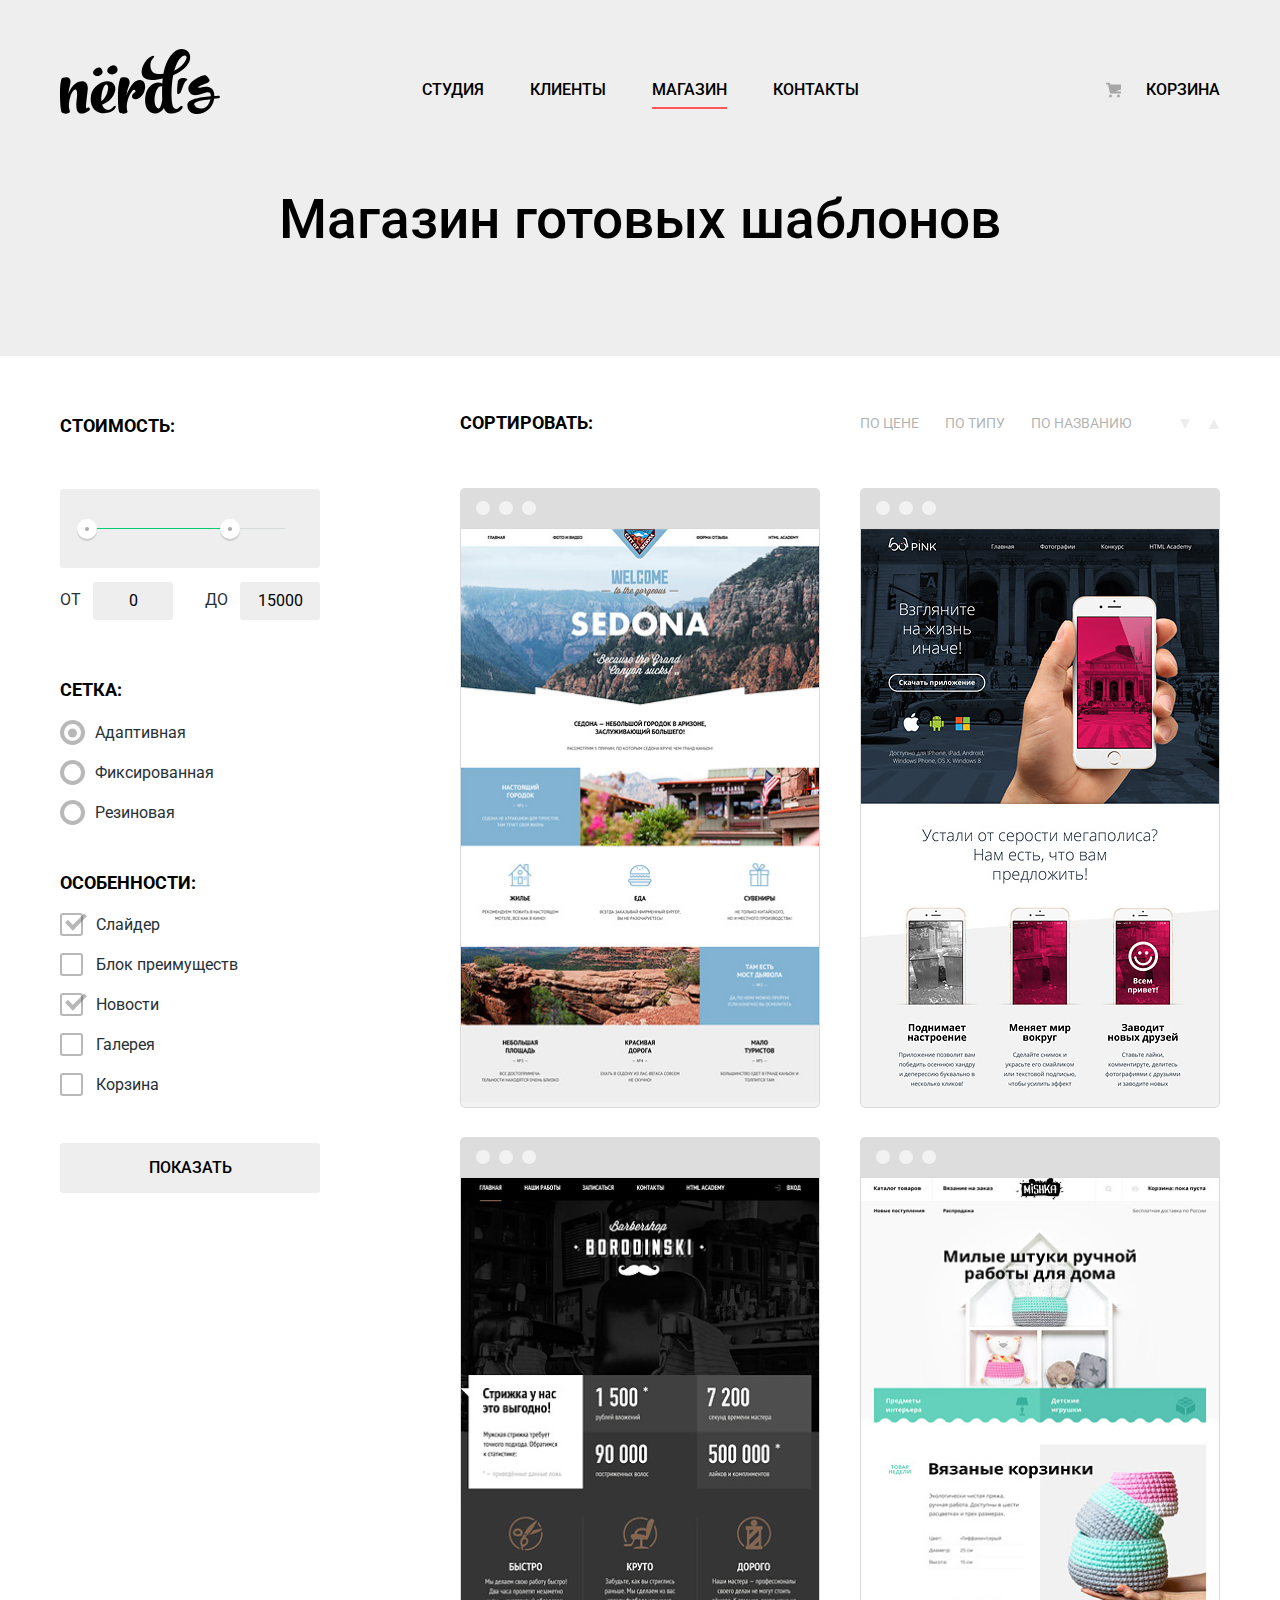
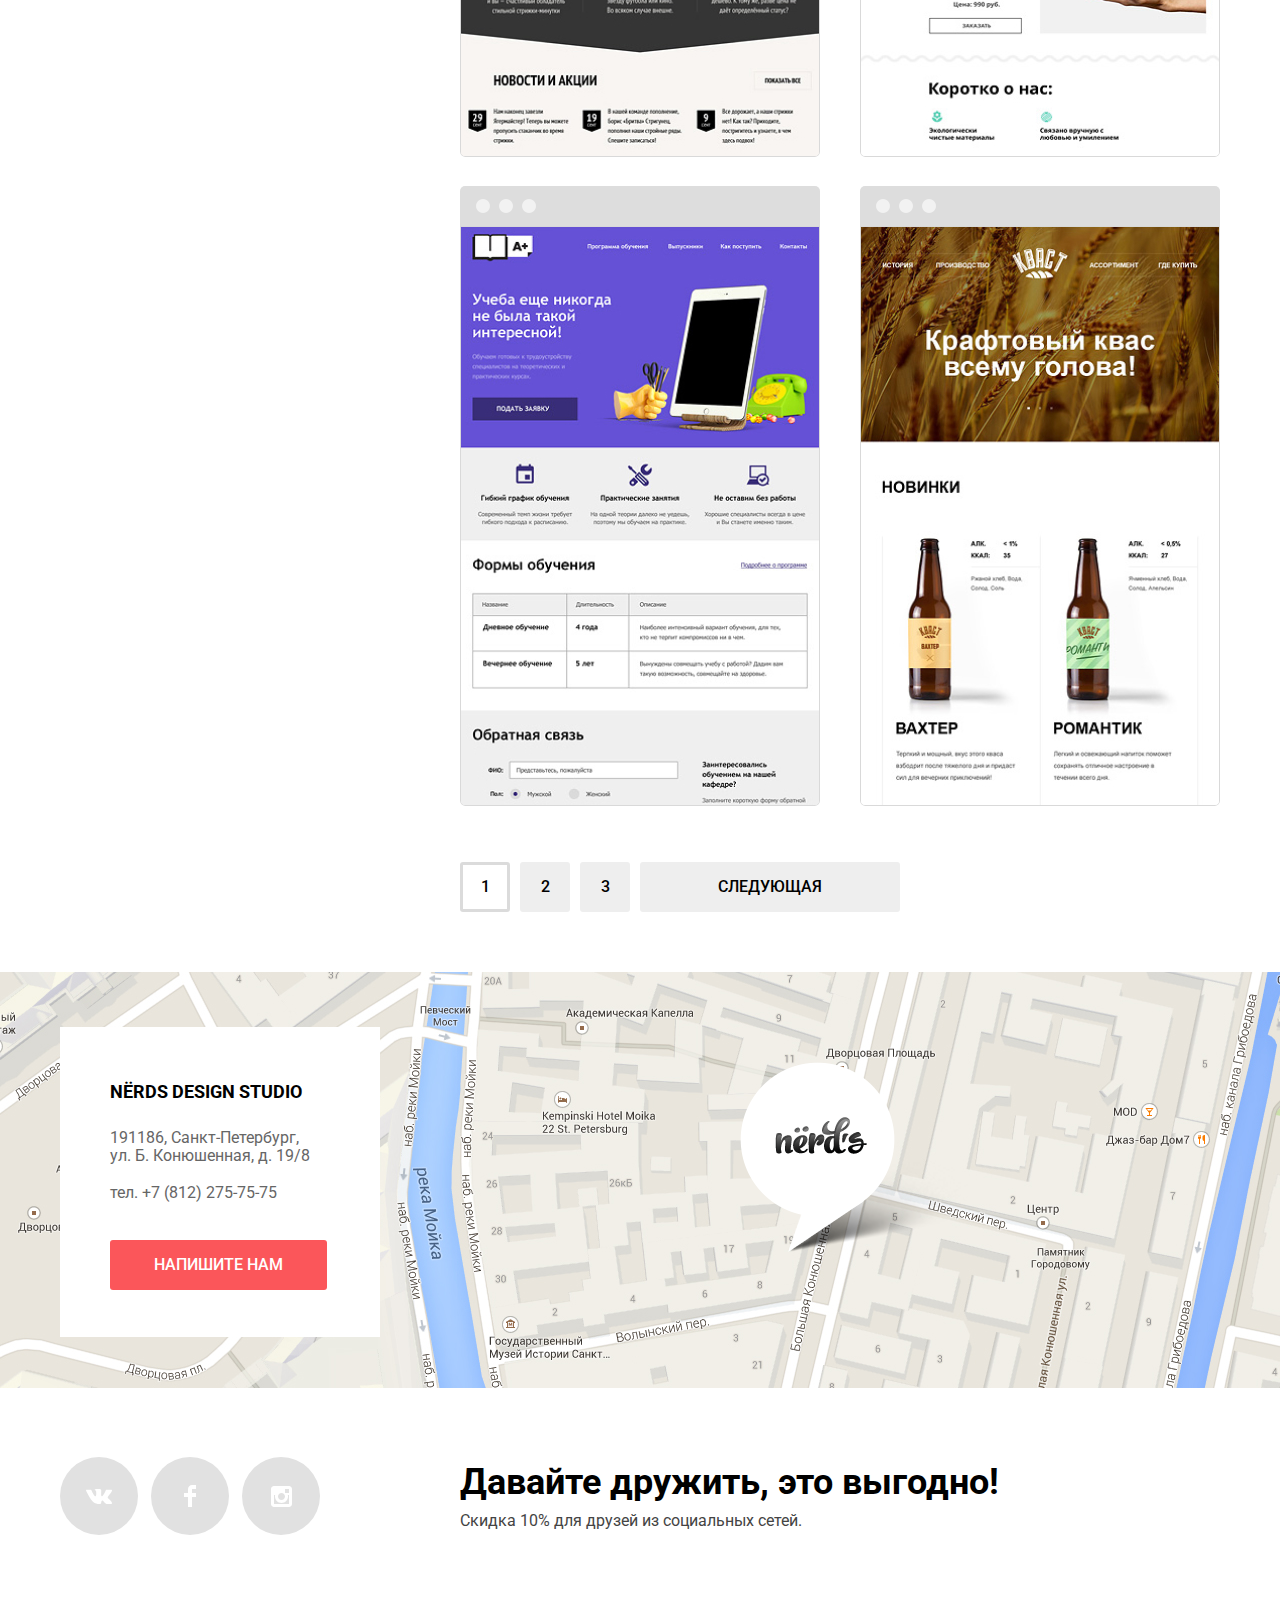
==== commit 299a5caf: "Добавил min-css and min-js" ====
--- a/catalog.html
+++ b/catalog.html
@@ -42,8 +42,8 @@
           <li class="site-nav__item">
             <a class="site-nav__link" href="#">Клиенты</a>
           </li>
-          <li class="site-nav__item site-nav__item--active">
-            <a class="site-nav__link" href="catalog.html">Магазин</a>
+          <li class="site-nav__item">
+            <a class="site-nav__link site-nav__link--active" href="catalog.html">Магазин</a>
           </li>
           <li class="site-nav__item">
             <a class="site-nav__link" href="#">Контакты</a>
@@ -79,17 +79,17 @@
         <form class="form-filter" action="https://echo.htmlacademy.ru/" method="GET">
           <fieldset class="form-filter__field field">
             <legend class="field__subtitle">Стоимость:</legend>
-            <div class="inner-field__range">
-              <input class="field__range" type="range" step="1">
-              <span class="range__button"></span>
-              <span class="range__button"></span>
-            </div>
-            <ul class="field__list">
+            <div class="wrap-field__range">
+              <div class="field__range"></div>
+              <div class="toggle toggle-min"></div>
+              <div class="toggle toggle-max"></div>
+            </div>
+            <div class="field__list list-control">
               <label class="field__item"> от <input type="number" name="field__price" value="0">
               </label>
               <label class="field__item"> до <input type="number" name="field__price" value="15000">
               </label>
-            </ul>
+            </div>
           </fieldset>
           <fieldset class="form-filter__field field field-radio">
             <legend class="field__subtitle subtitle-radio ">Сетка:</legend>
@@ -194,7 +194,7 @@
               <a href="#" class="info-catalog__link-subtitle">
                 <h3 class="info-catalog__subtitle">Barbershop</h3>
               </a>
-              <p class="info-catalog__text">Сайт салона красоты. Для мужчин, да.</p>
+              <p class="info-catalog__text">Сайт салона красоты Для мужчин, да.</p>
               <a class="info-catalog__link button" href="#">9 900 руб.</a>
             </div>
           </li>
@@ -254,10 +254,10 @@
     </div>
 
     <section class="map">
+      <h2 class="visually-hidden">Адрес и контакты студии</h2>
       <iframe
         src="https://www.google.com/maps/embed?pb=!1m18!1m12!1m3!1d1998.6254883011295!2d30.319842696809438!3d59.93835641025281!2m3!1f0!2f0!3f0!3m2!1i1024!2i768!4f13.1!3m3!1m2!1s0x4696310fca145cc1%3A0x42b32648d8238007!2z0JHQvtC70YzRiNCw0Y8g0JrQvtC90Y7RiNC10L3QvdCw0Y8g0YPQuy4sIDE5LzgsINCh0LDQvdC60YIt0J_QtdGC0LXRgNCx0YPRgNCzLCAxOTExODY!5e0!3m2!1sru!2sru!4v1589731787122!5m2!1sru!2sru"
-        width="100%" height="416px" frameborder="0" style="border:0;" allowfullscreen="" aria-hidden="false"
-        tabindex="0"></iframe>
+        style="border:0;" allowfullscreen="" aria-hidden="false" tabindex="0"></iframe>
       <img class="map__img" src="img/map.jpg" alt="Адрес студии Нердс">
       <div class="wrap">
         <div class="contacts">
@@ -268,17 +268,18 @@
         </div>
       </div>
     </section>
-
-    <footer class="site-footer">
-      <div class="wrap wrap-footer">
-        <ul class="site-footer__list socials-list">
-          <li class="socials-list__item">
-            <a class="socials-list__link button" href="#">
-              <span class="visually-hidden">В контакте</span>
-              <svg version="1.1" id="Layer_1" xmlns="http://www.w3.org/2000/svg"
-                xmlns:xlink="http://www.w3.org/1999/xlink" x="0px" y="0px" width="26px" height="15px"
-                viewBox="0 0 26 15" enable-background="new 0 0 26 15" xml:space="preserve">
-                <path fill="#FFFFFF" d="M16.138,11.51c0.956-0.309,2.18,2.04,3.483,2.939c0.978,0.681,1.727,0.534,1.727,0.534l3.473-0.05
+  </main>
+
+  <footer class="site-footer">
+    <div class="wrap wrap-footer">
+      <ul class="site-footer__list socials-list">
+        <li class="socials-list__item">
+          <a class="socials-list__link button" href="#">
+            <span class="visually-hidden">В контакте</span>
+            <svg version="1.1" id="Layer_2" xmlns="http://www.w3.org/2000/svg"
+              xmlns:xlink="http://www.w3.org/1999/xlink" x="0px" y="0px" width="26px" height="15px" viewBox="0 0 26 15"
+              enable-background="new 0 0 26 15" xml:space="preserve">
+              <path fill="#FFFFFF" d="M16.138,11.51c0.956-0.309,2.18,2.04,3.483,2.939c0.978,0.681,1.727,0.534,1.727,0.534l3.473-0.05
                                     c0,0,1.815-0.112,0.957-1.554c-0.071-0.12-0.503-1.069-2.585-3.022c-2.177-2.043-1.882-1.712,0.739-5.244
                                     c1.597-2.153,2.236-3.468,2.036-4.028c-0.192-0.539-1.365-0.399-1.365-0.399L20.69,0.713c-0.381,0.001-0.704,0.119-0.851,0.515
                                     c-0.003,0.004-0.621,1.666-1.445,3.079c-1.741,2.989-2.436,3.148-2.724,2.961c-0.661-0.433-0.494-1.737-0.494-2.664
@@ -288,59 +289,59 @@
                                     C4.912,0.719,4.562,0.66,4.562,0.66L0.848,0.684c0,0-0.558,0.016-0.763,0.262C-0.097,1.164,0.07,1.614,0.07,1.614
                                     s2.909,6.881,6.203,10.347c3.02,3.182,6.452,2.971,6.452,2.971h1.555c0,0,0.469-0.054,0.709-0.312
                                     c0.224-0.24,0.214-0.691,0.214-0.691S15.172,11.82,16.138,11.51z" />
-              </svg>
-            </a>
-          </li>
-          <li class="socials-list__item">
-            <a class="socials-list__link button" href="#">
-              <span class="visually-hidden">Фейсбук</span>
-              <svg version="1.1" id="Layer_2" xmlns="http://www.w3.org/2000/svg"
-                xmlns:xlink="http://www.w3.org/1999/xlink" x="0px" y="0px" width="12px" height="22px"
-                viewBox="0 0 12 22" enable-background="new 0 0 12 22" xml:space="preserve">
-                <path fill="#FFFFFF" d="M12,4V0H8C5.791,0,4,1.791,4,4v4H0v4h4v10h4V12h4V8H8V4H12z" />
-              </svg>
-            </a>
-          </li>
-          <li class="socials-list__item">
-            <a class="socials-list__link button" href="#">
-              <span class="visually-hidden">Инстаграм</span>
-              <svg enable-background="new 0 0 21 21" height="21" viewBox="0 0 21 21" width="21"
-                xmlns="http://www.w3.org/2000/svg">
-                <path
-                  d="m18 0h-15c-1.65 0-3 1.35-3 3v15c0 1.65 1.35 3 3 3h15c1.65 0 3-1.35 3-3v-15c0-1.65-1.35-3-3-3zm-7.5 7c1.93 0 3.5 1.57 3.5 3.5s-1.57 3.5-3.5 3.5-3.5-1.57-3.5-3.5 1.57-3.5 3.5-3.5zm7.5 11h-15v-9h1.181c-.114.482-.181.983-.181 1.5 0 3.59 2.91 6.5 6.5 6.5s6.5-2.91 6.5-6.5c0-.517-.066-1.018-.181-1.5h1.181zm0-11h-4v-4h4z"
-                  fill="#fff" />
-              </svg>
-            </a>
-          </li>
-        </ul>
-        <div class="site-footer__content content-footer">
-          <p class="content-footer__text">Давайте дружить, это выгодно!</p>
-          <p class="content-footer__text">Скидка 10% для друзей из социальных сетей.</p>
-        </div>
-      </div>
-    </footer>
-    <section class="modal modal__letter">
-      <h2 class="modal__subtitle">Напишите нам</h2>
-      <form class="modal__form form" action="#" method="post">
-        <div class="form__inner name">
-          <label class="name__label label-form" for="name-user">Ваше имя:</label>
-          <input type="text" id="name-user" name="name" autofocus value="" placeholder="Имя Фамилия">
-        </div>
-        <div class="form__inner email">
-          <label class="email__label label-form" for="email-user">Ваш e-mail:</label>
-          <input type="email" id="email-user" name="email" value="" placeholder="email@example.com">
-        </div>
-        <div class="form__inner text">
-          <label class="text__label label-form" for="text-user">Текст письма:</label>
-          <textarea name="text" id="text-user" placeholder="В свободной форме"></textarea>
-        </div>
-        <button class="button" type="submit">Отправить</button>
-      </form>
-      <button class="modal__close" type="button">
-        <span class="visually-hidden">Закрыть</span>
-      </button>
-    </section>
-  </main>
+            </svg>
+          </a>
+        </li>
+        <li class="socials-list__item">
+          <a class="socials-list__link button" href="#">
+            <span class="visually-hidden">Фейсбук</span>
+            <svg version="1.1" id="Layer_3" xmlns="http://www.w3.org/2000/svg"
+              xmlns:xlink="http://www.w3.org/1999/xlink" x="0px" y="0px" width="12px" height="22px" viewBox="0 0 12 22"
+              enable-background="new 0 0 12 22" xml:space="preserve">
+              <path fill="#FFFFFF" d="M12,4V0H8C5.791,0,4,1.791,4,4v4H0v4h4v10h4V12h4V8H8V4H12z" />
+            </svg>
+          </a>
+        </li>
+        <li class="socials-list__item">
+          <a class="socials-list__link button" href="#">
+            <span class="visually-hidden">Инстаграм</span>
+            <svg enable-background="new 0 0 21 21" height="21" viewBox="0 0 21 21" width="21"
+              xmlns="http://www.w3.org/2000/svg">
+              <path
+                d="m18 0h-15c-1.65 0-3 1.35-3 3v15c0 1.65 1.35 3 3 3h15c1.65 0 3-1.35 3-3v-15c0-1.65-1.35-3-3-3zm-7.5 7c1.93 0 3.5 1.57 3.5 3.5s-1.57 3.5-3.5 3.5-3.5-1.57-3.5-3.5 1.57-3.5 3.5-3.5zm7.5 11h-15v-9h1.181c-.114.482-.181.983-.181 1.5 0 3.59 2.91 6.5 6.5 6.5s6.5-2.91 6.5-6.5c0-.517-.066-1.018-.181-1.5h1.181zm0-11h-4v-4h4z"
+                fill="#fff" />
+            </svg>
+          </a>
+        </li>
+      </ul>
+      <div class="site-footer__content content-footer">
+        <p class="content-footer__text">Давайте дружить, это выгодно!</p>
+        <p class="content-footer__text">Скидка 10% для друзей из социальных сетей.</p>
+      </div>
+    </div>
+  </footer>
+
+  <section class="modal modal__letter">
+    <h2 class="modal__subtitle">Напишите нам</h2>
+    <form class="modal__form form" action="#" method="post">
+      <div class="form__inner name">
+        <label class="name__label label-form" for="name-user">Ваше имя:</label>
+        <input type="text" id="name-user" name="name" autofocus value="" placeholder="Имя Фамилия">
+      </div>
+      <div class="form__inner email">
+        <label class="email__label label-form" for="email-user">Ваш e-mail:</label>
+        <input type="email" id="email-user" name="email" value="" placeholder="email@example.com">
+      </div>
+      <div class="form__inner text">
+        <label class="text__label label-form" for="text-user">Текст письма:</label>
+        <textarea name="text" id="text-user" placeholder="В свободной форме"></textarea>
+      </div>
+      <button class="button" type="submit">Отправить</button>
+    </form>
+    <button class="modal__close" type="button">
+      <span class="visually-hidden">Закрыть</span>
+    </button>
+  </section>
   <script src="js/modal.js"></script>
 </body>
 
--- a/css/style.css
+++ b/css/style.css
@@ -117,8 +117,13 @@
 
 .page__body {
   min-height: 100%;
+  display: -ms-grid;
   display: grid;
+  -ms-grid-rows: -webkit-min-content 1fr -webkit-min-content;
+  -ms-grid-rows: min-content 1fr min-content;
+  grid-template-rows: -webkit-min-content 1fr -webkit-min-content;
   grid-template-rows: min-content 1fr min-content;
+  -ms-flex-line-pack: start;
   align-content: start;
 }
 
@@ -169,7 +174,7 @@
 }
 
 .site-nav {
-  margin-top: 20px;
+  margin-top: 17px;
   margin-left: 202px;
 }
 
@@ -207,7 +212,6 @@
   position: absolute;
   top: 50%;
   -webkit-transform: translateY(-50%);
-  -ms-transform: translateY(-50%);
   transform: translateY(-50%);
   left: 0;
 }
@@ -355,7 +359,6 @@
   bottom: 92px;
   left: 50%;
   -webkit-transform: translateX(-50%);
-  -ms-transform: translateX(-50%);
   transform: translateX(-50%);
   z-index: 100;
 }
@@ -388,7 +391,6 @@
   left: 50%;
   top: 50%;
   -webkit-transform: translate(-50%, -50%);
-  -ms-transform: translate(-50%, -50%);
   transform: translate(-50%, -50%);
   z-index: 200;
 
@@ -423,8 +425,12 @@
 /* advantages */
 
 .advantages__list {
+  display: -ms-grid;
   display: grid;
+  -ms-grid-columns: 300px 100px 300px 100px 300px;
   grid-template-columns: 300px 300px 300px;
+  -webkit-column-gap: 100px;
+  -moz-column-gap: 100px;
   column-gap: 100px;
   padding: 0;
   margin: 0;
@@ -753,6 +759,8 @@
 
 .map iframe {
   min-width: 1160px;
+  width: 100%;
+  height: 416px;
 
   position: absolute;
   top: 0;
@@ -1027,7 +1035,6 @@
   top: 50%;
   left: 50%;
   -webkit-transform: translate(-50%, -50%);
-  -ms-transform: translate(-50%, -50%);
   transform: translate(-50%, -50%);
   z-index: 1000;
 
@@ -1186,13 +1193,11 @@
 
 .modal__close::before {
   -webkit-transform: rotate(45deg);
-  -ms-transform: rotate(45deg);
   transform: rotate(45deg);
 }
 
 .modal__close::after {
   -webkit-transform: rotate(-45deg);
-  -ms-transform: rotate(-45deg);
   transform: rotate(-45deg);
 }
 
@@ -1230,8 +1235,8 @@
 
 /*   catalog   */
 
-.site-nav__item--active {
-  padding-bottom: 1px;
+.site-nav__link--active {
+  padding-bottom: 8px;
   border-bottom: 2px solid var(--light-red);
 }
 
@@ -1284,13 +1289,12 @@
 
 /* range */
 
-.inner-field__range {
+.wrap-field__range {
   position: relative;
 
   margin-top: 48px;
   margin-bottom: 14px;
-  padding: 33px 20px;
-  padding-top: 24px;
+  padding: 39px 20px;
   text-align: center;
 
   background-color: var(--delicious);
@@ -1298,19 +1302,12 @@
 }
 
 .field__range {
-  -webkit-appearance: none;
-
-  width: 219px;
+  width: 205px;
   height: 1px;
   background: -webkit-linear-gradient(left, var(--dark-green) 0%, var(--dark-green) 70%, var(--light-grey-d7) 70%, var(--light-grey-d7) 100%);
-  outline: none;
-}
-
-.field__range::-webkit-slider-thumb {
-  -webkit-appearance: none;
-}
-
-.range__button {
+}
+
+.toggle {
   position: absolute;
 
   width: 20px;
@@ -1324,30 +1321,27 @@
   cursor: pointer;
 }
 
-.range__button:first-of-type {
+.toggle-min {
   top: 50%;
-  left: 18px;
+  left: 17px;
   -webkit-transform: translateY(-50%);
-  -ms-transform: translateY(-50%);
   transform: translateY(-50%);
 }
 
-.range__button:last-of-type {
+.toggle-max {
   top: 50%;
   right: 80px;
   -webkit-transform: translateY(-50%);
-  -ms-transform: translateY(-50%);
   transform: translateY(-50%);
 }
 
-.range__button::before {
+.toggle::before {
   content: "";
 
   position: absolute;
   top: 50%;
   left: 50%;
   -webkit-transform: translate(-50%, -50%);
-  -ms-transform: translate(-50%, -50%);
   transform: translate(-50%, -50%);
 
   width: 4px;
@@ -1357,19 +1351,19 @@
   border-radius: 50%;
 }
 
-.field__list {
-  list-style: none;
+.list-control {
+  display: -webkit-box;
+  display: -ms-flexbox;
+  display: flex;
+  -webkit-box-pack: justify;
+  -ms-flex-pack: justify;
+  justify-content: space-between;
 
   padding: 0;
   margin: 0;
 }
 
 .field__item {
-  display: inline-block;
-  margin-right: 29px;
-
-  vertical-align: middle;
-
   line-height: 22px;
   text-transform: uppercase;
   color: var(--gray-azure);
@@ -1386,17 +1380,19 @@
   padding: 8px 0;
   margin-left: 8px;
 
+  vertical-align: middle;
+
   background-color: var(--delicious);
   border-radius: 3px;
 }
 
-.field__list input[type="number"] {
+.list-control input {
   display: inline-block;
 
   -moz-appearance: textfield;
 
   width: 60px;
-  padding: 8px 10px;
+  padding: 10px;
   margin-left: 8px;
 
   text-align: center;
@@ -1414,12 +1410,17 @@
   -webkit-appearance: none;
 }
 
-
 .field:first-child {
   margin-bottom: 55px;
 }
 
 /* radio */
+
+.field__list {
+  list-style: none;
+  padding: 0;
+  margin: 0;
+}
 
 .field__label {
   display: -webkit-box;
@@ -1476,7 +1477,6 @@
   top: 50%;
   left: 8px;
   -webkit-transform: translateY(-50%);
-  -ms-transform: translateY(-50%);
   transform: translateY(-50%);
 
   -webkit-box-sizing: border-box;
@@ -1563,7 +1563,6 @@
   border-right: none;
 
   -webkit-transform: rotate(-45deg);
-  -ms-transform: rotate(-45deg);
   transform: rotate(-45deg);
 }
 
@@ -1580,6 +1579,7 @@
 .field__list input[type="checkbox"]:focus+label::after,
 .field__list input[type="checkbox"]:focus+label::before {
   border-color: var(--dark-grey);
+  opacity: 1;
 }
 
 .form-button {
@@ -1618,7 +1618,8 @@
   -webkit-box-align: center;
   -ms-flex-align: center;
   align-items: center;
-  margin-bottom: 54px;
+
+  margin-bottom: 53px;
 }
 
 .catalog-filter__text {
@@ -1782,49 +1783,59 @@
 
   position: relative;
   width: 360px;
+  height: 620px;
+
+  margin-right: 40px;
+  margin-bottom: 29px;
+  padding-top: 40px;
+
+  background-color: var(--verizon);
+  border-radius: 5px;
+  overflow: hidden;
+}
+
+
+.img-link::before {
+  content: "";
+  display: block;
+  position: absolute;
+  left: 0;
+  top: 0;
+
+  width: 360px;
+  height: 40px;
+
+  background-image: url(../img/catalog__item.img.png);
+  background-repeat: no-repeat;
+  opacity: 0.12;
+}
+
+.img-link:hover::before {
+  opacity: 1;
+}
+
+.catalog__item:nth-child(2n) {
+  margin-right: 0px;
+}
+
+.img-link {
+  display: block;
+
   height: 580px;
+  -webkit-box-sizing: border-box;
+  box-sizing: border-box;
+
   border: 1px solid rgba(0, 0, 0, 0.1);
   border-bottom-left-radius: 5px;
   border-bottom-right-radius: 5px;
-  margin-right: 40px;
-  margin-bottom: 80px;
-
-  background-color: var(--verizon);
-}
-
-
-.img-link::before {
-  content: "";
-  display: block;
-  position: absolute;
-  left: -1px;
-  top: -40px;
-
-  width: 360px;
-  height: 40px;
-
-  background-image: url(../img/catalog__item.img.png);
-  background-repeat: no-repeat;
-  opacity: 0.12;
-}
-
-.img-link:hover::before {
-  opacity: 1;
-}
-
-.catalog__item:nth-child(2n) {
-  margin-right: 0px;
-}
-
-.img-link {
-  display: block;
+
+  overflow: hidden;
 }
 
 .catalog__img {
+  width: 100%;
   -o-object-fit: cover;
   object-fit: cover;
-  border-bottom-left-radius: 5px;
-  border-bottom-right-radius: 5px;
 }
 
 .catalog__info {
@@ -1853,6 +1864,10 @@
 
 .catalog__item:hover .img-link::before {
   opacity: 1;
+}
+
+.catalog__item:hover .img-link {
+  border: none;
 }
 
 .info-catalog__subtitle {
@@ -1889,6 +1904,11 @@
   padding: 0;
   margin: 0;
   margin-bottom: 30px;
+}
+
+.catalog__item:nth-child(3) .info-catalog__text,
+.catalog__item:nth-child(4) .info-catalog__text {
+  padding: 0 25px;
 }
 
 .info-catalog__link {
@@ -1920,8 +1940,16 @@
   width: 50px;
   height: 50px;
 
+  display: -webkit-box;
+
+  display: -ms-flexbox;
+
   display: flex;
+  -webkit-box-align: center;
+  -ms-flex-align: center;
   align-items: center;
+  -webkit-box-pack: center;
+  -ms-flex-pack: center;
   justify-content: center;
 
   color: var(--black);
@@ -1952,5 +1980,6 @@
   background-color: var(--white);
 
   border: 3px solid var(--alto);
+  -webkit-box-sizing: border-box;
   box-sizing: border-box;
 }
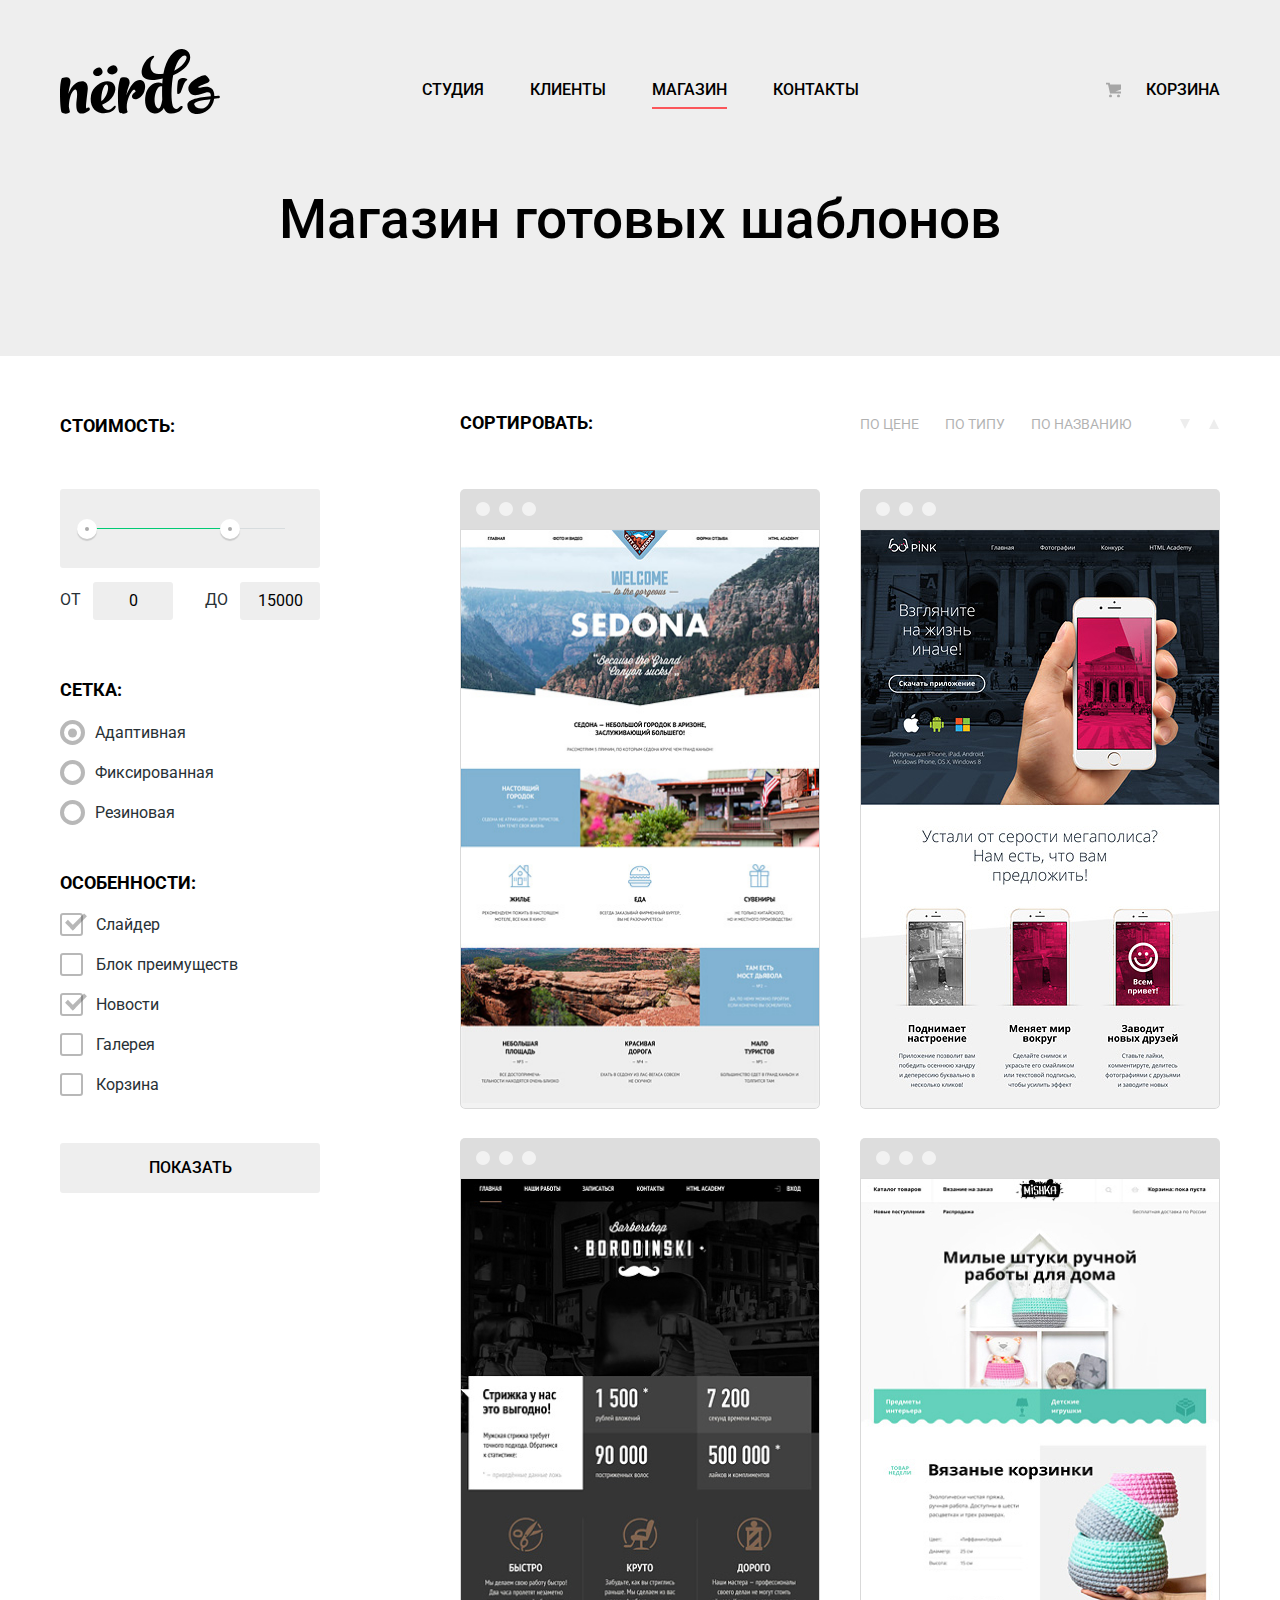
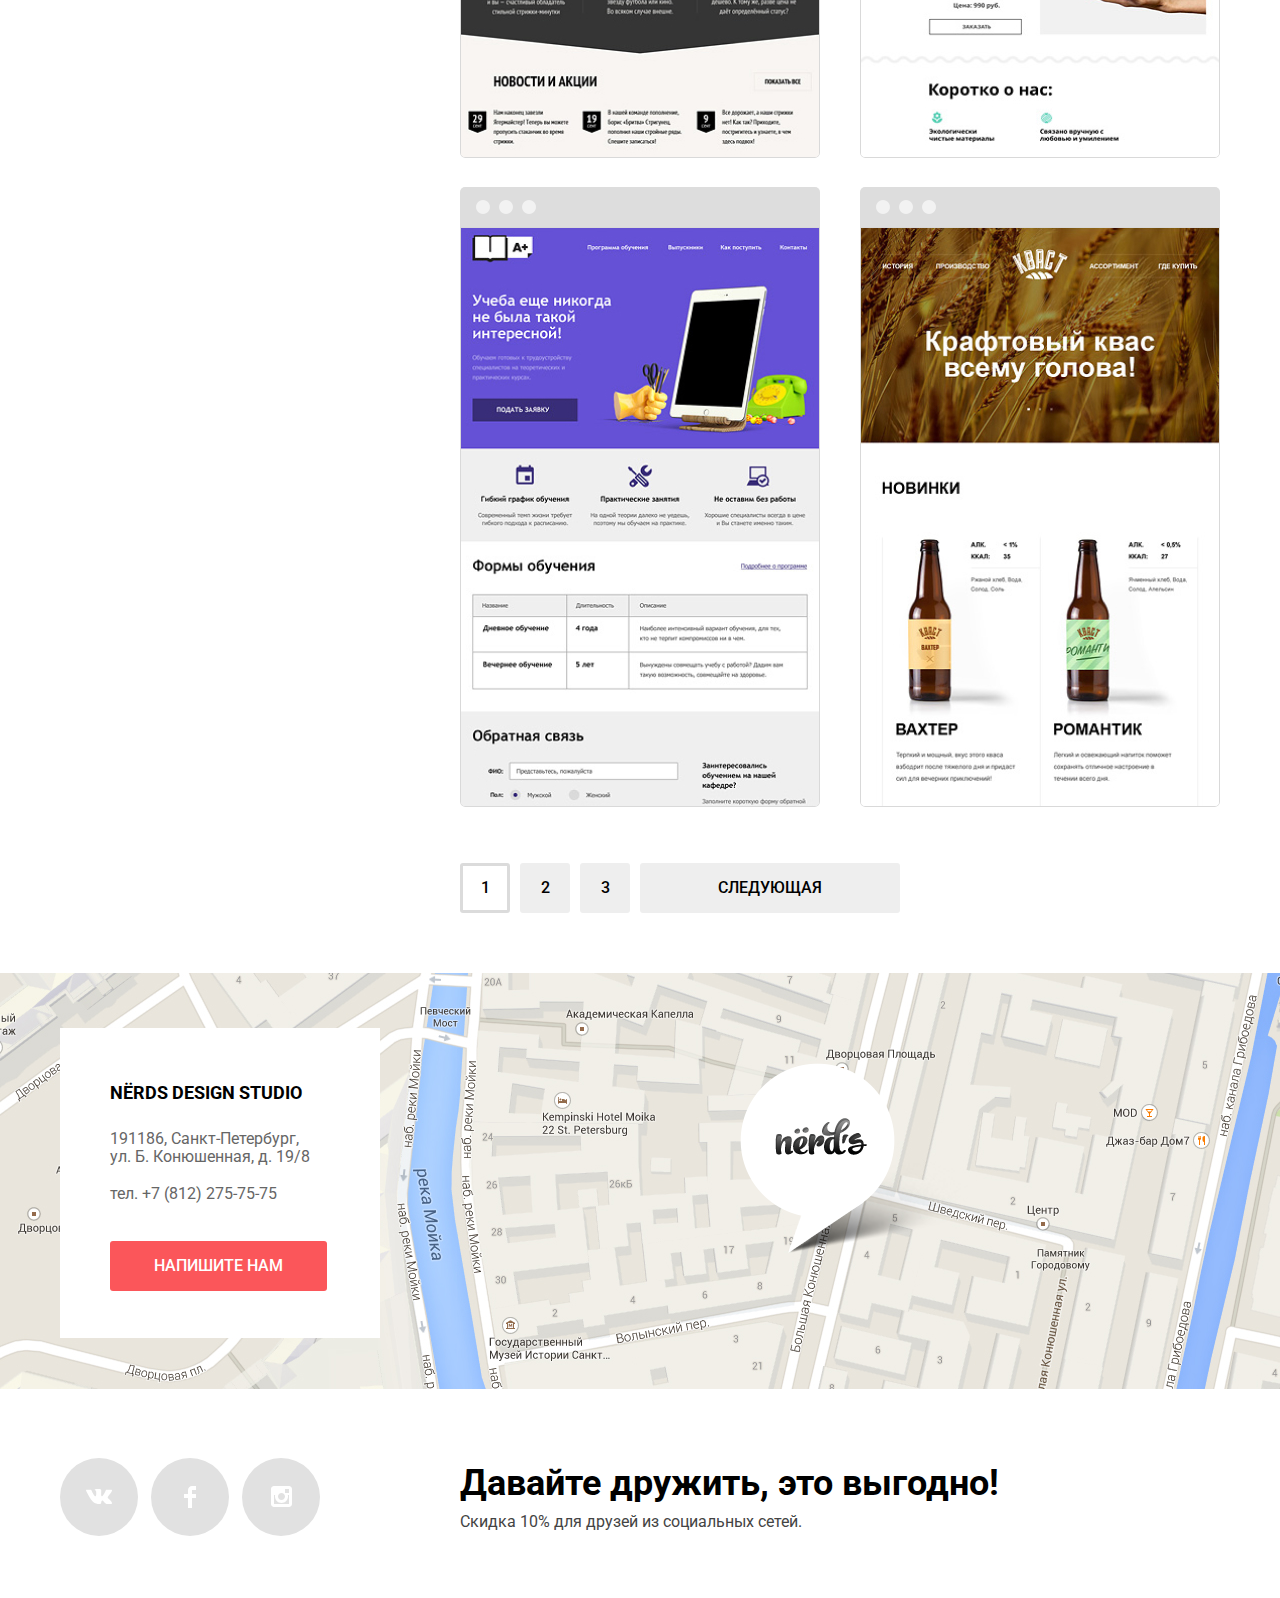
==== commit 7094f5d5: "Убрал лишние подключенные файлы" ====
--- a/catalog.html
+++ b/catalog.html
@@ -6,7 +6,7 @@
   <title>HTML Academy: Нёрдс</title>
   <link href="https://fonts.googleapis.com/css?family=Roboto:400,500,700&display=swap&subset=cyrillic" rel="stylesheet">
   <link rel="stylesheet" href="css/normalize.css">
-  <link rel="stylesheet" href="css/style.css">
+  <link rel="stylesheet" href="css/style-min.css">
 </head>
 
 <body class="page__body">
@@ -258,7 +258,7 @@
       <iframe
         src="https://www.google.com/maps/embed?pb=!1m18!1m12!1m3!1d1998.6254883011295!2d30.319842696809438!3d59.93835641025281!2m3!1f0!2f0!3f0!3m2!1i1024!2i768!4f13.1!3m3!1m2!1s0x4696310fca145cc1%3A0x42b32648d8238007!2z0JHQvtC70YzRiNCw0Y8g0JrQvtC90Y7RiNC10L3QvdCw0Y8g0YPQuy4sIDE5LzgsINCh0LDQvdC60YIt0J_QtdGC0LXRgNCx0YPRgNCzLCAxOTExODY!5e0!3m2!1sru!2sru!4v1589731787122!5m2!1sru!2sru"
         style="border:0;" allowfullscreen="" aria-hidden="false" tabindex="0"></iframe>
-      <img class="map__img" src="img/map.jpg" alt="Адрес студии Нердс">
+      <img class="map__img" src="img/map.jpg" width="1440" height="416" alt="Адрес студии Нердс">
       <div class="wrap">
         <div class="contacts">
           <p class="contacts__name">nёrds design studio</p>
@@ -342,7 +342,7 @@
       <span class="visually-hidden">Закрыть</span>
     </button>
   </section>
-  <script src="js/modal.js"></script>
+  <script src="js/modal-min.js"></script>
 </body>
 
 </html>
--- a/css/style-min.css
+++ b/css/style-min.css
@@ -0,0 +1 @@
+@-webkit-keyframes bounce{0%{-webkit-transform:translate(-50%,-2000px);transform:translate(-50%,-2000px)}70%{-webkit-transform:translate(-50%,-40%);transform:translate(-50%,-40%)}90%{-webkit-transform:translate(-50%,-55%);transform:translate(-50%,-55%)}to{-webkit-transform:translate(-50%,-50%);transform:translate(-50%,-50%)}}@keyframes bounce{0%{-webkit-transform:translate(-50%,-2000px);transform:translate(-50%,-2000px)}70%{-webkit-transform:translate(-50%,-40%);transform:translate(-50%,-40%)}90%{-webkit-transform:translate(-50%,-55%);transform:translate(-50%,-55%)}to{-webkit-transform:translate(-50%,-50%);transform:translate(-50%,-50%)}}@-webkit-keyframes shake{0%,to{-webkit-transform:translate(-50%,-50%);transform:translate(-50%,-50%)}10%,30%,50%,70%,90%{-webkit-transform:translate(-55%,-55%);transform:translate(-55%,-55%)}20%,40%,60%,80%{-webkit-transform:translate(-45%,-45%);transform:translate(-45%,-45%)}}@keyframes shake{0%,to{-webkit-transform:translate(-50%,-50%);transform:translate(-50%,-50%)}10%,30%,50%,70%,90%{-webkit-transform:translate(-55%,-50%);transform:translate(-55%,-50%)}20%,40%,60%,80%{-webkit-transform:translate(-45%,-50%);transform:translate(-45%,-50%)}}:root{--black: #000000;--white: #ffffff;--gray-azure: #283136;--delicious: #eeeeee;--light-red: #fb565a;--quick-silver: #a6a6a6;--light-grey: #e1e1e1;--dark-green: #00ca74;--light-amber: #efc849;--dell: #444444;--direct-energy: #666666;--dark-grey: #4d4d4d;--verizon: #f2f2f2;--extra-light-grey: #ababab;--gray-black: #231f20;--light-grey-azure: #d7dcdf;--alto: #dbdbdb;--black-green: #01a25e;--light-red-two: #e74246;--red: #d7373b;--light-grey-B4: #b4b9bb;--light-grey-d5: #d5d5d5;--light-grey-d7: #d7dcde;--light-grey-df: #dfdfdf;--light-grey-c1: #c1c1c1;--dark-green-one: #00aa62;--dark-green-two: #00bc6c;--amber: #e5a722;--light-amber: #eab534;--light-amber-two: #efc84a;--dell-op05: rgb(68, 68, 68, 0.5);--light-red-op03: rgb(251, 86, 90, 0.3);--black-op03: rgb(0, 0, 0, 0.3);--white-op03: rgb(255, 255, 255, 0.3)}.button,body{font-size:16px}body{min-width:1200px;margin:0;padding:0;font-family:'Roboto',Arial,sans-serif;line-height:24px;font-weight:400;color:var(--black);background-color:var(--white)}a{text-decoration:none}.button{line-height:18px;color:var(--white);text-align:center;vertical-align:middle;text-transform:uppercase;font-weight:500;display:inline-block;background-color:var(--light-red);border:0;border-radius:3px}.button:focus,.button:hover{background-color:var(--light-red-two);outline:0}.button:active{color:var(--white-op03);background-color:var(--red);-webkit-box-shadow:inset 0 3px 0 0 rgba(193,49,53);box-shadow:inset 0 3px 0 0 rgba(193,49,53)}img{max-width:100%;height:auto}.visually-hidden:not(:focus):not(:active),input[type=checkbox].visually-hidden,input[type=radio].visually-hidden{position:absolute;width:1px;height:1px;margin:-1px;border:0;padding:0;white-space:nowrap;-webkit-clip-path:inset(100%);clip-path:inset(100%);clip:rect(0 0 0 0);overflow:hidden}.page{height:100%}.page__body{min-height:100%;display:-ms-grid;display:grid;-ms-grid-rows:-webkit-min-content 1fr -webkit-min-content;-ms-grid-rows:min-content 1fr min-content;grid-template-rows:-webkit-min-content 1fr -webkit-min-content;grid-template-rows:min-content 1fr min-content;-ms-flex-line-pack:start;align-content:start}.page__gray{background-color:var(--delicious);position:relative}.wrap{width:1160px;margin:0 auto;border-bottom:2px solid var(--delicious)}.site-header{background-color:var(--delicious)}.wrap-header{display:-webkit-box;display:-ms-flexbox;display:flex;-ms-flex-wrap:wrap;flex-wrap:wrap;padding-top:49px;padding-bottom:18px;border:0;-webkit-box-align:center;-ms-flex-align:center;align-items:center}.site-header__logo{line-height:0}.site-header__logo:hover path{fill:var(--black)}.site-header__logo:active path,.site-nav__cart g{fill:var(--quick-silver)}.site-nav{margin-top:17px;margin-left:202px}.site-nav__list{display:-webkit-box;display:-ms-flexbox;display:flex;-ms-flex-wrap:wrap;flex-wrap:wrap;padding:0;margin:0;max-width:650px;list-style:none}.site-nav__item{margin-right:46px}.site-nav__item:last-child{margin-right:0}.site-nav__cart{position:relative;padding:0 0 0 40px;margin-left:auto;margin-top:17px}.site-nav__cart svg{position:absolute;top:50%;-webkit-transform:translateY(-50%);transform:translateY(-50%);left:0}.site-header__nav a,.site-nav__cart{color:var(--black);font-size:16px;line-height:30px;text-transform:uppercase;font-weight:500}.site-header__nav a:focus,.site-header__nav a:hover,.site-nav__cart:focus,.site-nav__cart:hover{color:var(--light-red);outline:0}.site-header__nav a:active,.site-nav__cart:active{color:var(--black-op03)}.slider{display:-webkit-box;display:-ms-flexbox;display:flex;position:relative;display:none}.wrap-slider{border:0;position:relative}.slider-box{width:380px;padding-top:59px;padding-bottom:80px;margin-right:51px}.slider__subtitle{font-size:55px;line-height:55px;font-weight:500;padding:0;margin:0 0 27px}.slider__text{color:var(--gray-azure);padding:0;margin:0 0 40px}.slider__link{padding:16px 55px 16px 54px}.slider-img{width:698px;height:413px;position:absolute;bottom:0;right:30px;background-image:url(../img/slide1.png);background-position:center;background-repeat:no-repeat}.slider-2 .slider-box{width:515px}.slider-2 p{padding-right:60px}.slider-2 .slider-img{width:663px;height:430px;position:absolute;bottom:0;right:0;background-image:url(../img/slide2.png);background-position:center;background-repeat:no-repeat}.slider-3 .slider-box{width:420px}.slider-3 .slider-img{width:759px;height:411px;position:absolute;bottom:0;right:0;background-image:url(../img/slide3.png);background-position:center;background-repeat:no-repeat}.slider__controls{font-size:0;position:absolute;bottom:92px;left:50%;-webkit-transform:translateX(-50%);transform:translateX(-50%);z-index:100}.slider__controls label{position:relative;display:inline-block;width:18px;height:18px;margin-right:18px;border-radius:50%;vertical-align:middle;background-color:var(--white);cursor:pointer}.slider__controls label:last-child{margin:0}.slider__controls label::after{content:"";display:none;position:absolute;left:50%;top:50%;-webkit-transform:translate(-50%,-50%);transform:translate(-50%,-50%);z-index:200;width:8px;height:8px;-webkit-box-sizing:border-box;box-sizing:border-box;border:2px solid var(--light-grey-c1);border-radius:50%;background-color:transparent}#image-one:checked~.slider__controls label[for=image-one]::after,#image-one:checked~.wrap-slider #slider1,#image-three:checked~.slider__controls label[for=image-three]::after,#image-three:checked~.wrap-slider #slider3,#image-two:checked~.slider__controls label[for=image-two]::after,#image-two:checked~.wrap-slider #slider2,.field__list input[type=radio]:checked+label::after{display:block}#image-one:checked:focus~.slider__controls label[for=image-one],#image-three:checked:focus~.slider__controls label[for=image-three],#image-two:checked:focus~.slider__controls label[for=image-two]{outline:-webkit-focus-ring-color auto 1px}.advantages__list{display:-ms-grid;display:grid;-ms-grid-columns:300px 100px 300px 100px 300px;grid-template-columns:300px 300px 300px;-webkit-column-gap:100px;-moz-column-gap:100px;column-gap:100px;padding:0;margin:0;list-style:none}.advantages__item{width:300px;margin-right:100px;margin-bottom:80px}.item-applications::before,.item-presentations::before,.item-websites::before{content:"";background-image:url(../img/illustration-1.jpg);display:block;background-repeat:no-repeat;background-position:center;width:300px;height:146px;margin-top:80px}.item-applications::before,.item-presentations::before{background-image:url(../img/illustration-2.jpg)}.item-presentations::before{background-image:url(../img/illustration-3.jpg)}.advantages__item:last-child{margin-right:0}.item-advantages__title{color:var(--black);font-size:24px;line-height:30px;text-transform:uppercase;font-weight:700;padding:0;margin:25px 0 15px}.item-advantages__content{color:var(--gray-azure);padding:0 50px 0 0;margin:0 0 33px}.item-advantages__link{padding:17px 40px 16px}.item-advantages__link--green{background-color:var(--dark-green)}.item-advantages__link--green:focus,.item-advantages__link--green:hover{background-color:var(--dark-green-two)}.item-advantages__link--green:active{color:var(--white-op03);background-color:var(--dark-green-one);-webkit-box-shadow:inset 0 3px 0 0 rgba(0,153,88);box-shadow:inset 0 3px 0 0 rgba(0,153,88)}.item-advantages__link--orange{background-color:var(--light-amber-two)}.item-advantages__link--orange:focus,.item-advantages__link--orange:hover{background-color:var(--light-amber)}.item-advantages__link--orange:active{color:var(--white-op03);background-color:var(--amber);-webkit-box-shadow:inset 0 3px 0 0 rgba(206,150,31);box-shadow:inset 0 3px 0 0 rgba(206,150,31)}.about{display:-webkit-box;display:-ms-flexbox;display:flex;margin-top:40px;padding-bottom:75px;-webkit-box-pack:justify;-ms-flex-pack:justify;justify-content:space-between}.about-iner:nth-of-type(1){width:660px;padding-top:33px}.about-iner:nth-of-type(2){width:360px}.about__subtitle{font-size:45px;line-height:45px;font-weight:500;padding:0;margin:0 0 33px}.about__text{color:var(--gray-azure);padding:0;margin:0 0 38px}.about__info{text-transform:uppercase;font-weight:700;padding:0;margin:0 0 25px}.about__list{list-style:none;padding:0;margin:0}.list__item{position:relative;color:var(--gray-azure);margin-bottom:24px;padding-left:36px}.list__item::before{content:"";position:absolute;left:0;top:50%;width:25px;height:2px;margin-top:-1px;background-color:var(--light-red)}.list__item:last-child{margin-bottom:0}.about__img{background-image:url(../img/nerds-illustration.png);background-position:center;background-repeat:no-repeat;width:360px;height:208px;margin-bottom:35px}.info-year{text-align:center}.statistics{display:-webkit-box;display:-ms-flexbox;display:flex;-ms-flex-wrap:wrap;flex-wrap:wrap;padding:0;margin:41px 0 0}.statistics__item{margin-right:23px}.statistics__item:last-child{margin-right:0}.statistics__number{font-size:45px;font-weight:700;line-height:45px;padding:0;margin:0 0 20px}.statistics__number sup{font-size:26px}.statistics__text{line-height:18px;color:var(--gray-azure);padding:0;margin:0}.portfolio{margin-bottom:80px}.portfolio__list{list-style:none;-ms-flex-wrap:wrap;flex-wrap:wrap;-webkit-box-pack:justify;-ms-flex-pack:justify;justify-content:space-between;padding:45px 42px 43px 30px;margin:0}.portfolio__item,.portfolio__list{display:-webkit-box;display:-ms-flexbox;display:flex;-webkit-box-align:center;-ms-flex-align:center;align-items:center}.portfolio__item::before{content:"";width:2px;height:52px;margin-right:55px;background-color:var(--delicious)}.portfolio__item:first-child::before{display:none}.portfolio__item>img{position:relative;opacity:.2;cursor:pointer}.portfolio__item>img:hover{opacity:1}.portfolio__item>img:active{opacity:.1}.map,.map .wrap,.map__img{position:relative}.map__img{width:100%;min-width:1160px;height:416px;-o-object-fit:cover;object-fit:cover;top:0;left:0}.contacts,.map iframe{position:absolute;left:0}.map iframe{min-width:1160px;width:100%;height:416px;top:0;border:0;z-index:10}.map .wrap{width:1160px;height:auto;border:0}.map .wrap::before{content:"";position:absolute;top:-333px;left:680px;width:230px;height:190px;background-image:url(../img/map-marker.png);background-repeat:no-repeat;background-position:0 0}.contacts{top:-368px;z-index:11;display:-webkit-box;display:-ms-flexbox;display:flex;-webkit-box-orient:vertical;-webkit-box-direction:normal;-ms-flex-direction:column;flex-direction:column;-webkit-box-align:start;-ms-flex-align:start;align-items:flex-start;width:220px;padding:50px 50px 47px;background-color:var(--white)}.contacts__name{font-size:18px;font-weight:700;line-height:30px;text-transform:uppercase;padding:0;margin:0 0 22px}.contacts__tel,.contacts__text{line-height:18px;color:var(--direct-energy)}.contacts__text{padding:0 10px 0 0;margin:0 0 19px}.contacts__tel{margin-bottom:38px}.contacts__link{padding:16px 44px}.socials-list,.wrap-footer{display:-webkit-box;display:-ms-flexbox;display:flex}.wrap-footer{border:0;padding:62px 0}.socials-list{-webkit-box-align:center;-ms-flex-align:center;align-items:center;-ms-flex-wrap:wrap;flex-wrap:wrap;padding:0;margin:0 140px 0 0;max-width:265px;list-style:none}.socials-list__item{margin-right:13px}.socials-list__item:nth-child(3n){margin-right:0}.socials-list__link{display:-webkit-box;display:-ms-flexbox;display:flex;-webkit-box-pack:center;-ms-flex-pack:center;justify-content:center;-webkit-box-align:center;-ms-flex-align:center;align-items:center;width:78px;height:78px;background-color:var(--light-grey);border-radius:50%}.content-footer{padding-top:7px}.content-footer__text{padding:0;margin:0}.site-footer__content p:first-child{font-size:36px;line-height:36px;font-weight:700;margin-bottom:10px}.site-footer__content p:last-child{font-size:inherit;line-height:22px;color:var(--dell)}.modal{-webkit-box-sizing:border-box;box-sizing:border-box;display:none;position:fixed;top:50%;left:50%;-webkit-transform:translate(-50%,-50%);transform:translate(-50%,-50%);z-index:1000;width:960px;padding:70px 100px;background-color:var(--white);-webkit-box-shadow:0 0 20px rgba(0,1,1,.75);box-shadow:0 0 20px rgba(0,1,1,.75)}.modal__show{display:block;-webkit-animation:bounce .6s;animation:bounce .6s}.modal__error{-webkit-animation:shake .6s;animation:shake .6s}.modal__form{display:-webkit-box;display:-ms-flexbox;display:flex;-ms-flex-wrap:wrap;flex-wrap:wrap;-webkit-box-pack:justify;-ms-flex-pack:justify;justify-content:space-between}.modal__subtitle{font-size:45px;font-weight:500;line-height:45px;margin:0 0 50px}.form__inner{display:-webkit-box;display:-ms-flexbox;display:flex;-webkit-box-orient:vertical;-webkit-box-direction:normal;-ms-flex-direction:column;flex-direction:column;-webkit-box-align:start;-ms-flex-align:start;align-items:flex-start;margin-bottom:35px}.label-form{line-height:18px;font-weight:700;margin-bottom:10px;cursor:pointer}.modal__form input,.modal__form textarea{border:2px solid var(--light-grey-d7);border-radius:3px;color:var(--dell);opacity:.5}.modal__form input:hover,.modal__form textarea:hover{border:2px solid var(--light-grey-B4);border-radius:3px;color:var(--dell);opacity:.5}.modal__form input:focus,.modal__form textarea:focus{border:2px solid var(--black);border-radius:3px;color:var(--dell);opacity:1}.modal__form input:invalid,.modal__form textarea:invalid{border:2px solid var(--light-red-two);border-radius:3px;color:var(--light-red-two);outline:0}.form__inner>input[type=email],.form__inner>input[type=text]{-webkit-box-sizing:border-box;box-sizing:border-box;width:360px;height:50px;padding-left:14px}.form__inner>textarea{-webkit-box-sizing:border-box;box-sizing:border-box;width:760px;height:118px;padding:13px 0 0 14px;resize:none}.modal__form>.button{padding:16px 84px;margin-top:12px}.modal__close{position:absolute;top:78px;right:90px;width:23px;height:23px;border:0;background-color:transparent;cursor:pointer}.modal__close::after,.modal__close::before{content:"";position:absolute;top:-2px;left:10px;width:3px;height:27px;background-color:var(--light-red);opacity:.3}.modal__close::before{-webkit-transform:rotate(45deg);transform:rotate(45deg)}.modal__close::after{-webkit-transform:rotate(-45deg);transform:rotate(-45deg)}.modal__close:focus::after,.modal__close:focus::before,.modal__close:hover::after,.modal__close:hover::before{content:"";position:absolute;top:-2px;left:10px;width:3px;height:27px;background-color:var(--light-red-two);opacity:1}.modal__close:active::after,.modal__close:active::before{content:"";position:absolute;top:-2px;left:10px;width:3px;height:27px;background-color:var(--light-red);opacity:.1}.site-nav__link--active{padding-bottom:8px;border-bottom:2px solid var(--light-red)}.site-main__title{font-size:55px;line-height:55px;font-weight:500;text-align:center;padding:60px 0 107px;margin:0}.wrap-catalog{display:-webkit-box;display:-ms-flexbox;display:flex;-webkit-box-pack:justify;-ms-flex-pack:justify;justify-content:space-between;padding-top:55px;margin-bottom:50px;border:0}.filters{max-width:261px}.field{border:0;padding:0;margin:0}.field__subtitle{font-size:18px;line-height:30px;font-weight:700;text-transform:uppercase;padding:0;margin:0}.wrap-field__range{position:relative;margin-top:48px;margin-bottom:14px;padding:39px 20px;text-align:center;background-color:var(--delicious);border-radius:3px}.field__range{width:205px;height:1px;background:-webkit-linear-gradient(left,var(--dark-green) 0%,var(--dark-green) 70%,var(--light-grey-d7) 70%,var(--light-grey-d7) 100%)}.toggle,.toggle::before{position:absolute;border-radius:50%}.toggle{width:20px;height:20px;background-color:var(--white);-webkit-box-shadow:0 2px 1px rgba(0,0,0,.15);box-shadow:0 2px 1px rgba(0,0,0,.15);cursor:pointer}.toggle-max,.toggle-min{top:50%;-webkit-transform:translateY(-50%);transform:translateY(-50%)}.toggle-min{left:17px}.toggle-max{right:80px}.toggle::before{content:"";top:50%;left:50%;-webkit-transform:translate(-50%,-50%);transform:translate(-50%,-50%);width:4px;height:4px;background-color:var(--extra-light-grey)}.list-control{display:-webkit-box;display:-ms-flexbox;display:flex;-webkit-box-pack:justify;-ms-flex-pack:justify;justify-content:space-between;padding:0;margin:0}.field__item{line-height:22px;text-transform:uppercase;color:var(--gray-azure)}.field__item:last-child{margin:0}.field__price,.list-control input{display:inline-block;text-align:center;width:80px;padding:8px 0;margin-left:8px;vertical-align:middle;background-color:var(--delicious);border-radius:3px}.list-control input{-moz-appearance:textfield;width:60px;padding:10px;border:0;outline:0}input::-webkit-inner-spin-button,input::-webkit-outer-spin-button{-webkit-appearance:none}.field:first-child{margin-bottom:55px}.field__list{list-style:none;padding:0;margin:0}.field__label{display:-webkit-box;display:-ms-flexbox;display:flex;-webkit-box-align:center;-ms-flex-align:center;align-items:center;line-height:20px;color:var(--gray-azure);cursor:pointer}.field__button:disabled+.field__label{color:var(--dark-grey);opacity:.1}.subtitle-checkbox,.subtitle-radio{margin-bottom:15px}.field-radio__item{position:relative;margin-bottom:15px}.field-radio__item label::after,.field-radio__item label::before{content:"";-webkit-box-sizing:border-box;box-sizing:border-box;opacity:.4;border-radius:50%}.field-radio__item label::before{position:relative;width:25px;height:25px;margin-right:10px;border:4px solid var(--dark-grey)}.field-radio__item label::after{display:none;position:absolute;top:50%;left:8px;-webkit-transform:translateY(-50%);transform:translateY(-50%);width:9px;height:9px;background-color:var(--dark-grey)}.field__list input[type=radio]:focus+label::before{border-color:var(--dark-grey);opacity:1}.field__list input[type=radio]:focus+label::after{background-color:var(--dark-grey);opacity:1}.field-radio__item label:hover::before{border-color:var(--dark-grey);opacity:1}.field-radio__item label:hover::after{background-color:var(--dark-grey);opacity:1}.field-radio{margin-bottom:28px}.field-checkbox__item{position:relative;margin-bottom:17px}.field-checkbox{margin-bottom:30px}.field-checkbox__item label::after,.field-checkbox__item label::before{content:"";-webkit-box-sizing:border-box;box-sizing:border-box;opacity:.4}.field-checkbox__item label::before{width:23px;height:23px;margin-right:13px;border:2px solid var(--dark-grey);border-radius:3px}.field-checkbox__item label::after{display:none;position:absolute;top:1px;left:6px;width:20px;height:11px;border:4px solid var(--dark-grey);border-top:none;border-right:none;-webkit-transform:rotate(-45deg);transform:rotate(-45deg)}.field-checkbox__item label:hover::after,.field-checkbox__item label:hover::before{border-color:var(--dark-grey);opacity:1}.field__list input[type=checkbox]:checked+label::after{display:block}.field__list input[type=checkbox]:focus+label::after,.field__list input[type=checkbox]:focus+label::before{border-color:var(--dark-grey);opacity:1}.form-button{width:260px;padding-top:16px;padding-bottom:16px;color:var(--black);background-color:var(--delicious)}.form-button:focus,.form-button:hover{background-color:var(--light-grey-df)}.form-button:active{color:rgb(0,0,0,.3);background-color:var(--light-grey-d5);-webkit-box-shadow:inset 0 3px 0 0 rgba(191,191,191);box-shadow:inset 0 3px 0 0 rgba(191,191,191)}.catalog{max-width:760px}.catalog-filter{display:-webkit-box;display:-ms-flexbox;display:flex;-webkit-box-align:center;-ms-flex-align:center;align-items:center;margin-bottom:53px}.catalog-filter__text{font-size:18px;font-weight:700;line-height:18px;text-transform:uppercase;padding:0;margin:0}.catalog-filter__list{list-style:none;padding:0;margin:0 88px 0 auto}.catalog-filter__item{display:inline-block;margin-right:22px;vertical-align:middle}.catalog-filter__item:last-child{margin-right:0}.catalog-filter__item .catalog__link{font-size:14px;line-height:0;color:var(--black);opacity:.3;text-transform:uppercase}.catalog-filter__item .catalog__link:hover{color:var(--black);opacity:.6}.catalog-filter__item .catalog__link:active{color:var(--black);opacity:1}.catalog-filter__button{position:relative}.up::before{content:"";position:absolute;top:-4px;left:-40px;width:0;height:0;border-left:5px solid transparent;border-right:5px solid transparent;border-top:10px solid rgb(166,166,166,.2)}.up:focus::before,.up:hover::before{content:"";position:absolute;top:-4px;left:-40px;width:0;height:0;border-left:5px solid transparent;border-right:5px solid transparent;border-top:10px solid var(--quick-silver)}.down::before,.up:active::before{content:"";position:absolute;top:-4px;width:0;height:0;border-left:5px solid transparent;border-right:5px solid transparent}.up:active::before{left:-40px;border-top:10px solid var(--gray-black)}.down::before{left:-11px;border-bottom:10px solid rgb(166,166,166,.2)}.down:focus::before,.down:hover::before{content:"";position:absolute;top:-4px;left:-11px;width:0;height:0;border-left:5px solid transparent;border-right:5px solid transparent;border-bottom:10px solid var(--quick-silver)}.down:active::before{content:"";position:absolute;top:-4px;left:-11px;width:0;height:0;border-left:5px solid transparent;border-right:5px solid transparent;border-bottom:10px solid var(--gray-black)}.price-list{display:-webkit-box;display:-ms-flexbox;display:flex;-ms-flex-wrap:wrap;flex-wrap:wrap;padding:0;margin:0 0 27px;list-style:none}.catalog__item{-webkit-box-sizing:border-box;box-sizing:border-box;position:relative;width:360px;height:620px;margin-right:40px;margin-bottom:29px;padding-top:40px;background-color:var(--verizon);border-radius:5px;overflow:hidden}.img-link::before{content:"";display:block;position:absolute;left:0;top:0;width:360px;height:40px;background-image:url(../img/catalog__item.img.png);background-repeat:no-repeat;opacity:.12}.catalog__item:hover .img-link::before,.img-link:hover::before{opacity:1}.catalog__item:nth-child(2n){margin-right:0}.img-link{display:block;height:580px;-webkit-box-sizing:border-box;box-sizing:border-box;border:1px solid rgba(0,0,0,.1);border-bottom-left-radius:5px;border-bottom-right-radius:5px;overflow:hidden}.catalog__img{width:100%;-o-object-fit:cover;object-fit:cover}.catalog__info{display:none;position:absolute;left:0;bottom:0;padding:28px 60px 41px;text-align:center;background-color:var(--delicious);border-bottom-left-radius:5px;border-bottom-right-radius:5px}.catalog__item:hover{-webkit-box-shadow:0 6px 15px rgba(0,1,1,.25);box-shadow:0 6px 15px rgba(0,1,1,.25)}.catalog__item:hover .catalog__info{display:block}.catalog__item:hover .img-link{border:0}.info-catalog__subtitle{font-size:18px;font-weight:700;line-height:30px;text-transform:uppercase;display:inline-block;vertical-align:middle;padding:0;margin:0 0 16px}.info-catalog__link-subtitle{color:var(--black)}.info-catalog__link-subtitle:focus,.info-catalog__link-subtitle:hover{color:var(--light-red)}.info-catalog__link-subtitle:active{color:var(--black);opacity:.3}.info-catalog__text{line-height:18px;color:var(--direct-energy);padding:0;margin:0 0 30px}.catalog__item:nth-child(3) .info-catalog__text,.catalog__item:nth-child(4) .info-catalog__text{padding:0 25px}.info-catalog__link{padding:16px 60px}.info-catalog__link:active{color:var(--white)}.pagination-catalog{display:-webkit-box;display:-ms-flexbox;display:flex;-ms-flex-wrap:wrap;flex-wrap:wrap;margin:0;padding:0;list-style:none}.pagination-catalog__item{margin-right:10px;margin-bottom:10px}.pagination-catalog__link{width:50px;height:50px;display:-webkit-box;display:-ms-flexbox;display:flex;-webkit-box-align:center;-ms-flex-align:center;align-items:center;-webkit-box-pack:center;-ms-flex-pack:center;justify-content:center;color:var(--black);background-color:var(--delicious)}.button-next{width:260px;height:50px}.pagination-catalog__link:focus,.pagination-catalog__link:hover{color:var(--black);background-color:var(--light-grey-df)}.pagination-catalog__link:active{color:var(--black-op03);background-color:var(--light-grey-d5);-webkit-box-shadow:inset 0 3px 0 rgba(0,1,1,.1);box-shadow:inset 0 3px 0 rgba(0,1,1,.1);border:0}.pagination-catalog__link--active{background-color:var(--white);border:3px solid var(--alto);-webkit-box-sizing:border-box;box-sizing:border-box}
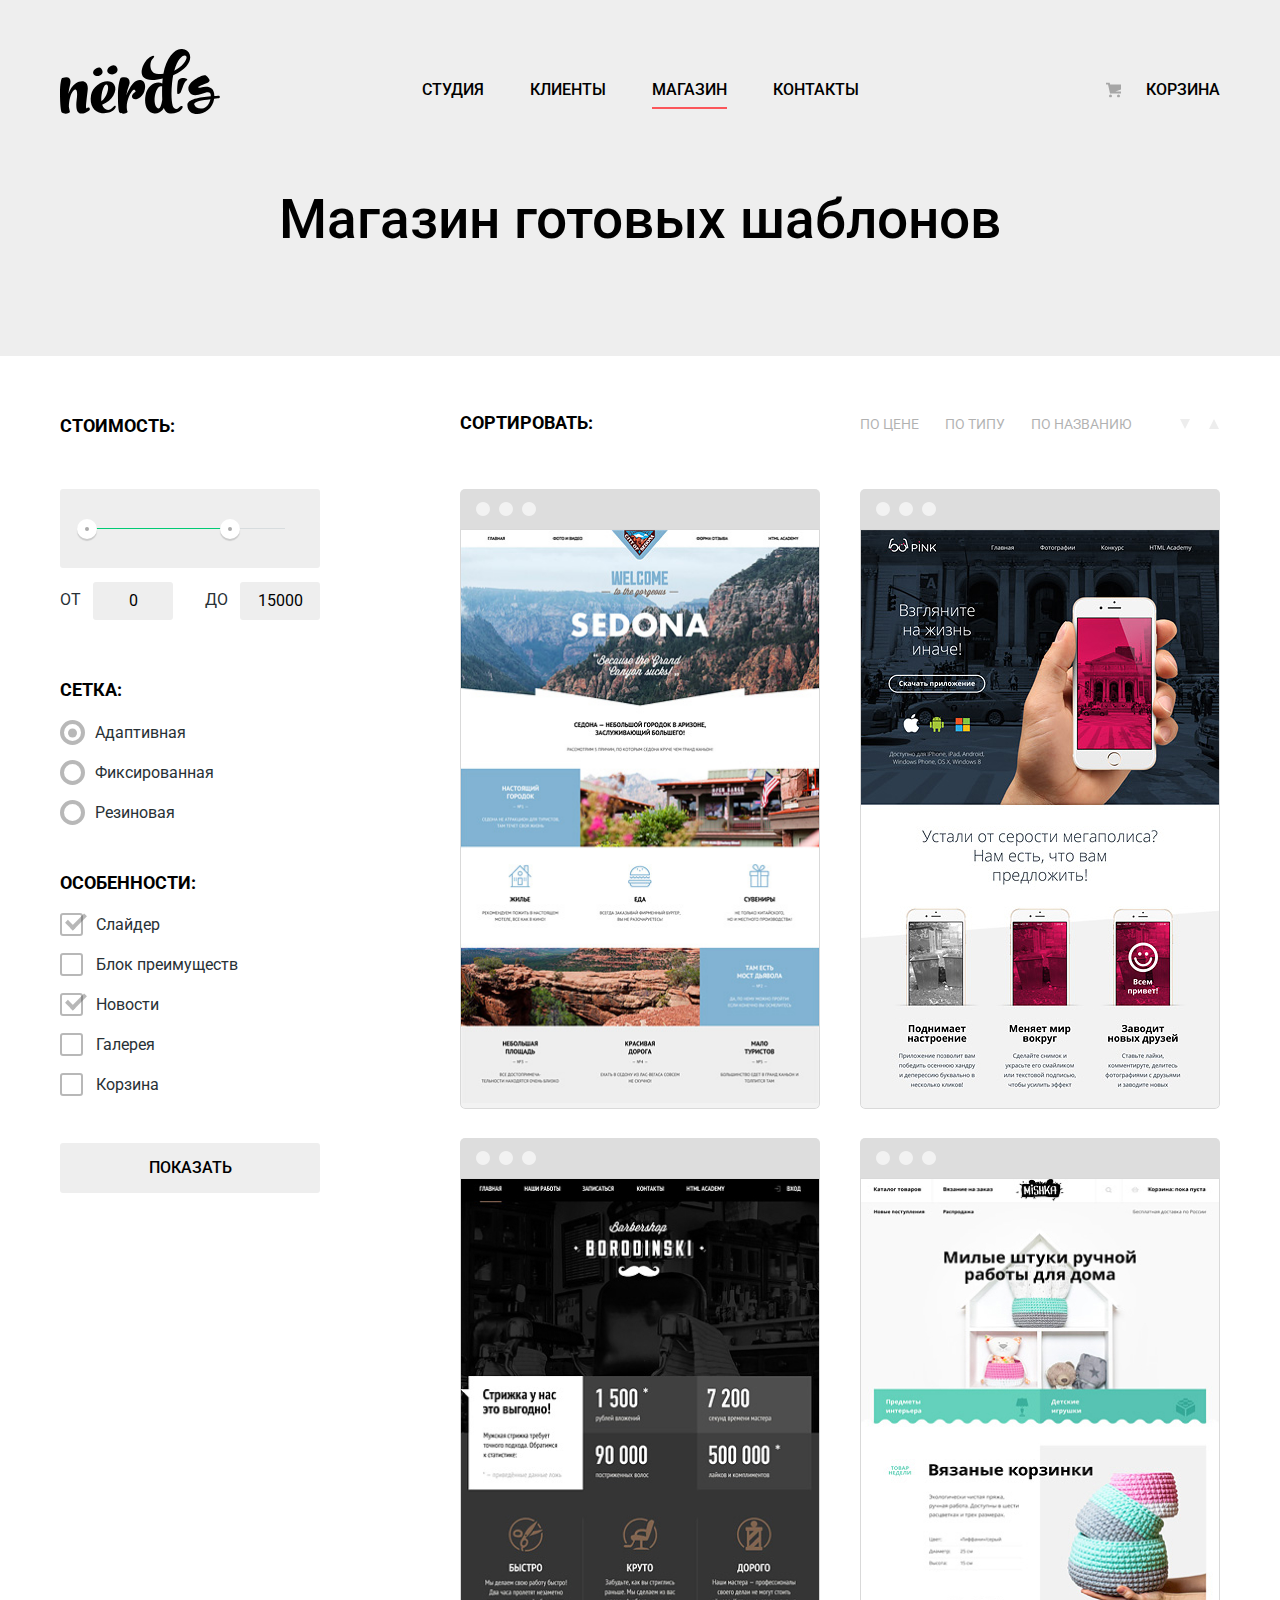
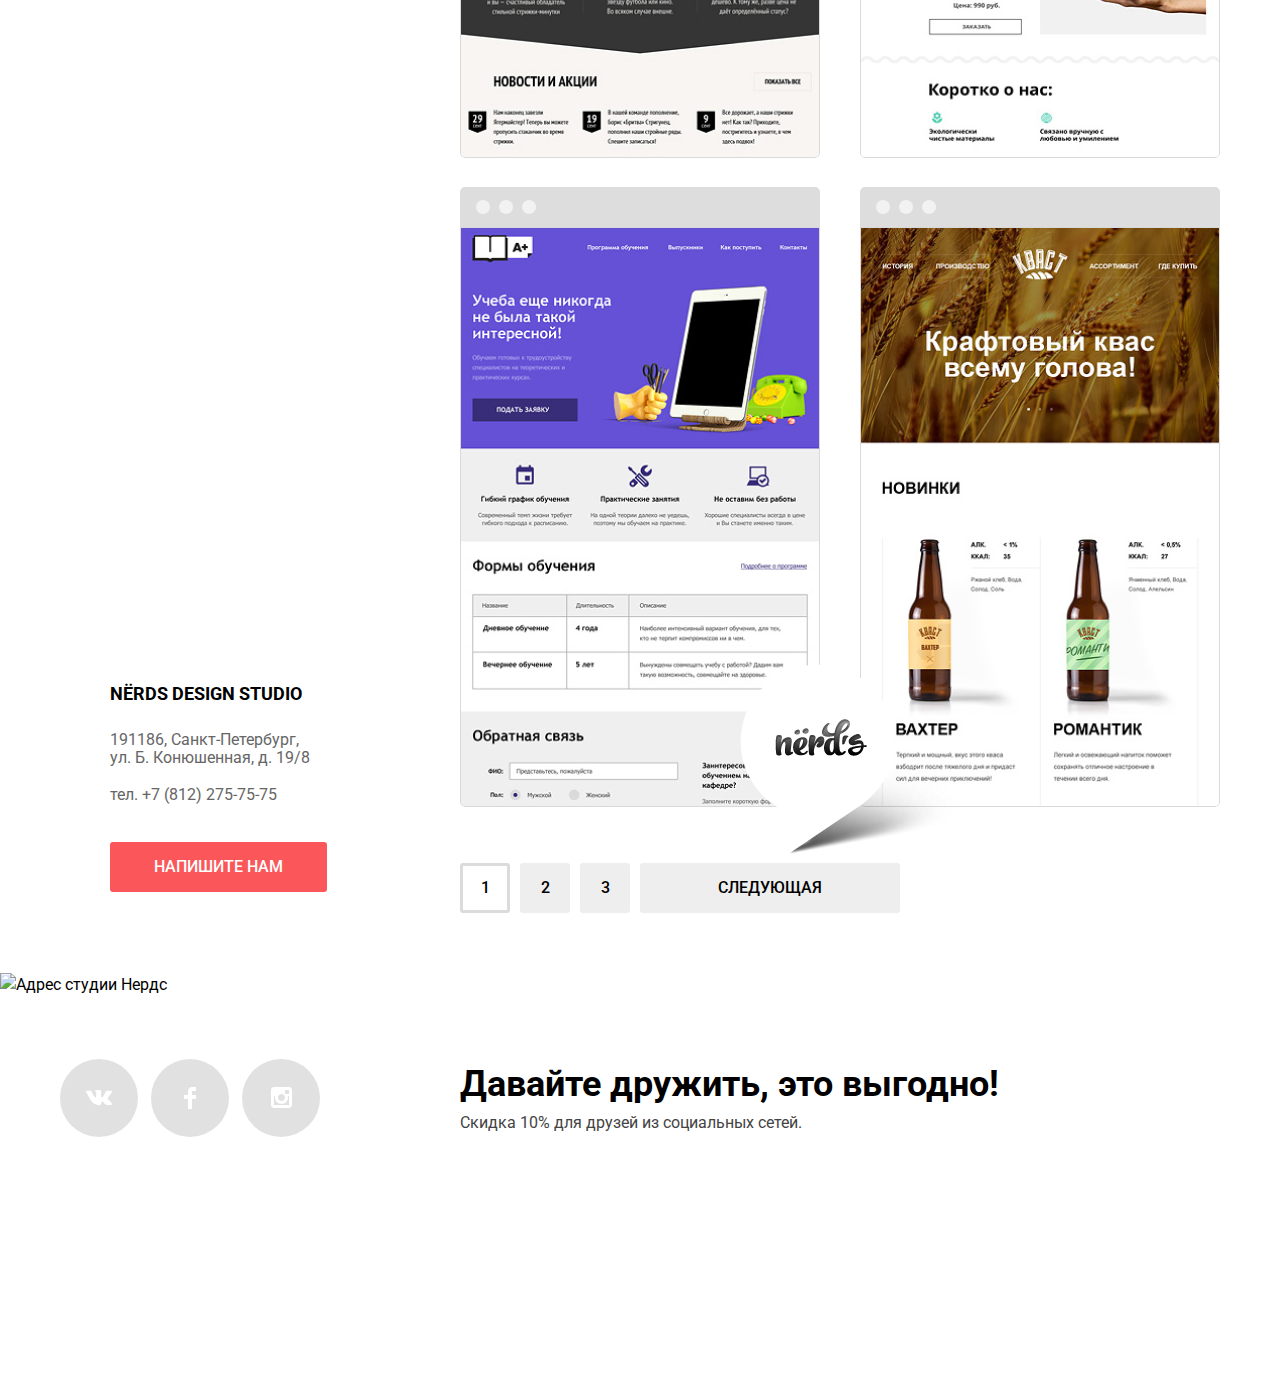
==== commit 1a17ed15: "исправил путь до img map" ====
--- a/catalog.html
+++ b/catalog.html
@@ -258,7 +258,7 @@
       <iframe
         src="https://www.google.com/maps/embed?pb=!1m18!1m12!1m3!1d1998.6254883011295!2d30.319842696809438!3d59.93835641025281!2m3!1f0!2f0!3f0!3m2!1i1024!2i768!4f13.1!3m3!1m2!1s0x4696310fca145cc1%3A0x42b32648d8238007!2z0JHQvtC70YzRiNCw0Y8g0JrQvtC90Y7RiNC10L3QvdCw0Y8g0YPQuy4sIDE5LzgsINCh0LDQvdC60YIt0J_QtdGC0LXRgNCx0YPRgNCzLCAxOTExODY!5e0!3m2!1sru!2sru!4v1589731787122!5m2!1sru!2sru"
         style="border:0;" allowfullscreen="" aria-hidden="false" tabindex="0"></iframe>
-      <img class="map__img" src="img/map.jpg" width="1440" height="416" alt="Адрес студии Нердс">
+      <img class="map__img" src="../1122973-nerds-28/img/map.jpg" width="1440" height="416" alt="Адрес студии Нердс">
       <div class="wrap">
         <div class="contacts">
           <p class="contacts__name">nёrds design studio</p>
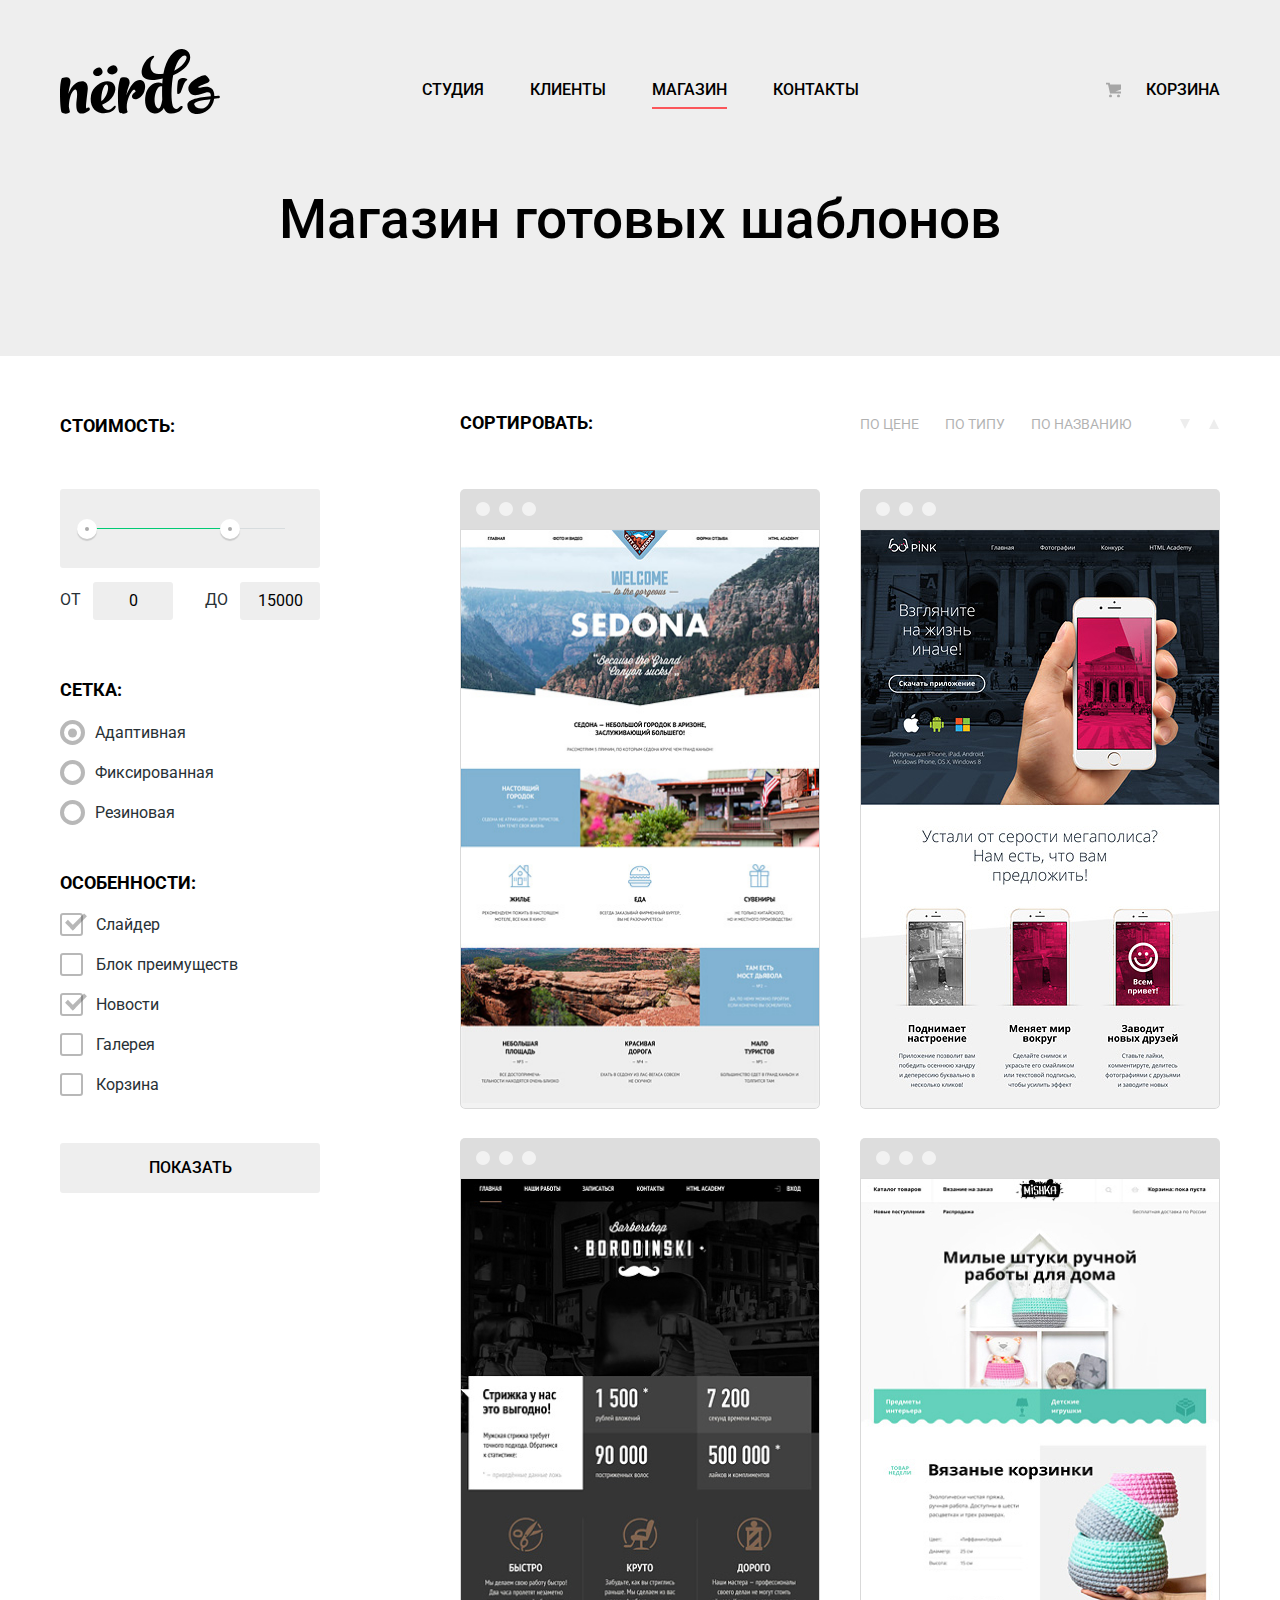
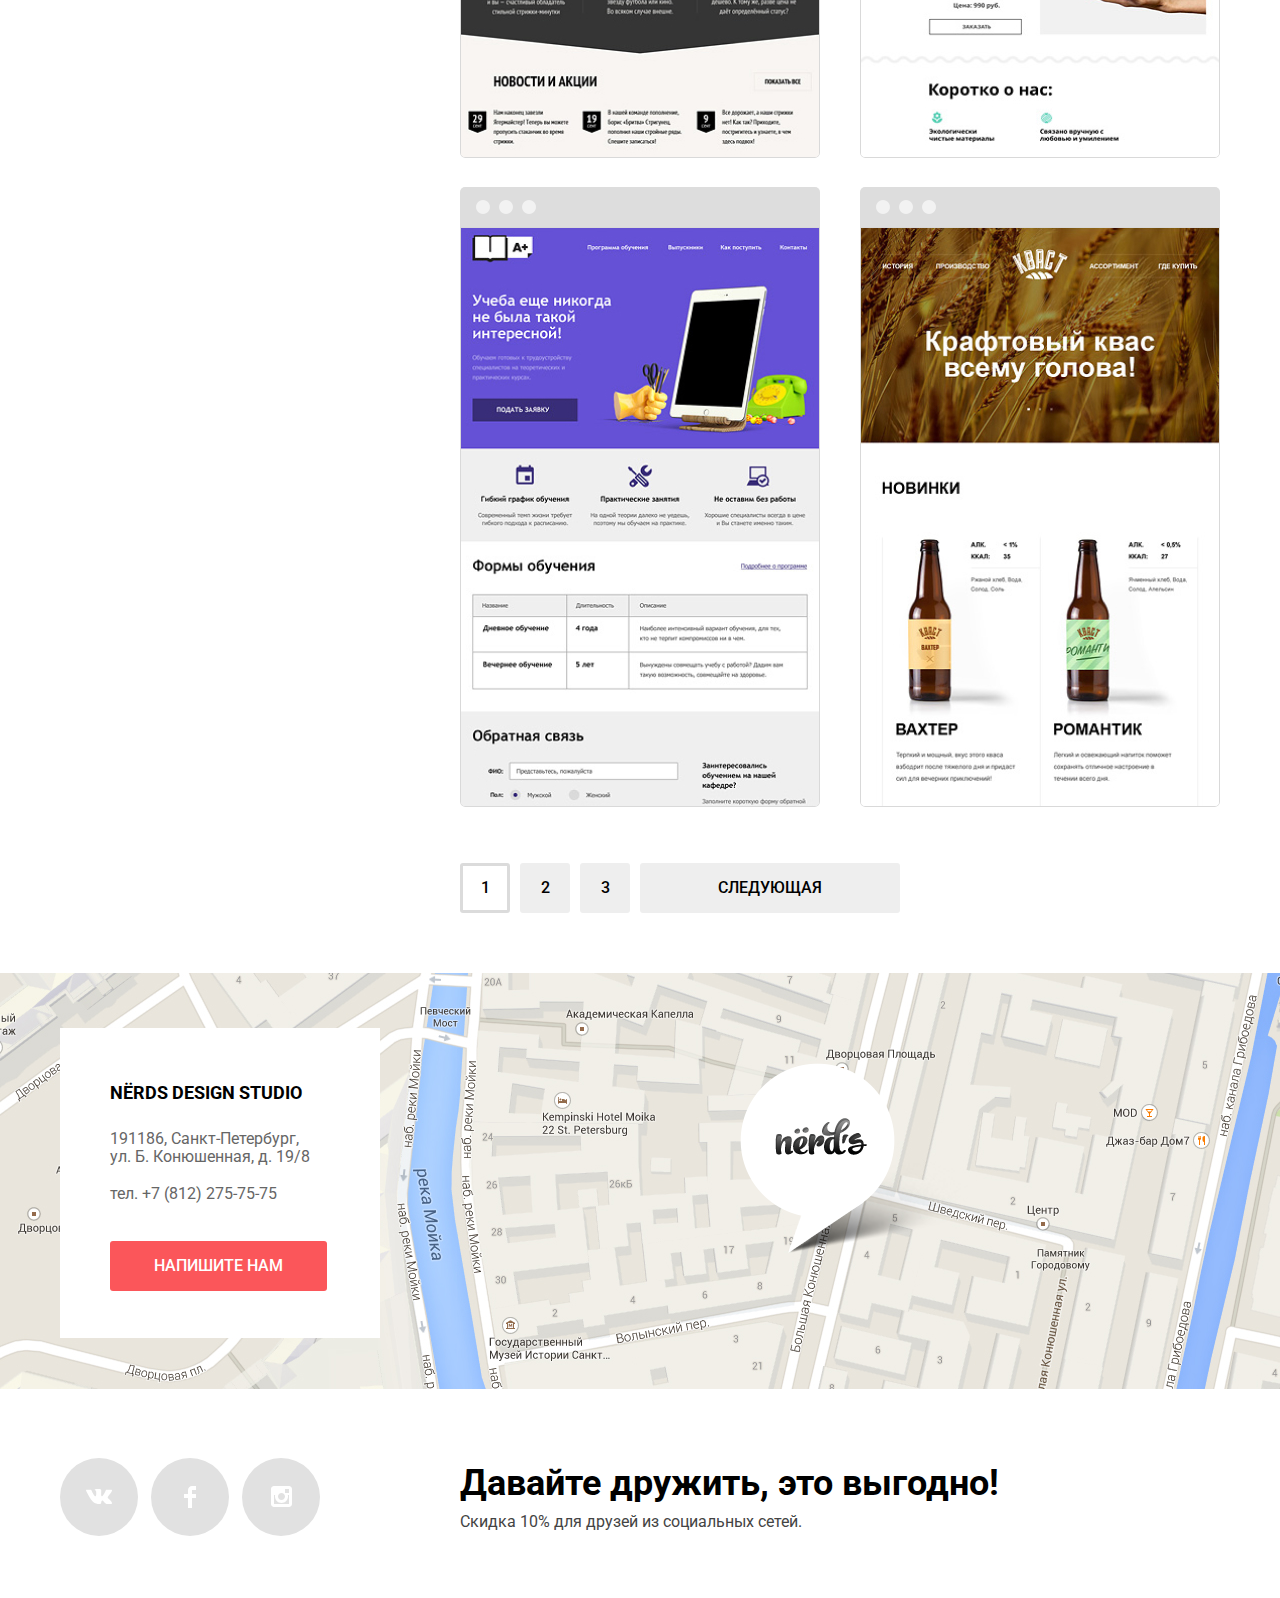
==== commit 3b815c88: "правки" ====
--- a/catalog.html
+++ b/catalog.html
@@ -258,7 +258,7 @@
       <iframe
         src="https://www.google.com/maps/embed?pb=!1m18!1m12!1m3!1d1998.6254883011295!2d30.319842696809438!3d59.93835641025281!2m3!1f0!2f0!3f0!3m2!1i1024!2i768!4f13.1!3m3!1m2!1s0x4696310fca145cc1%3A0x42b32648d8238007!2z0JHQvtC70YzRiNCw0Y8g0JrQvtC90Y7RiNC10L3QvdCw0Y8g0YPQuy4sIDE5LzgsINCh0LDQvdC60YIt0J_QtdGC0LXRgNCx0YPRgNCzLCAxOTExODY!5e0!3m2!1sru!2sru!4v1589731787122!5m2!1sru!2sru"
         style="border:0;" allowfullscreen="" aria-hidden="false" tabindex="0"></iframe>
-      <img class="map__img" src="../1122973-nerds-28/img/map.jpg" width="1440" height="416" alt="Адрес студии Нердс">
+      <img class="map__img" src="img/map.jpg" width="1440" height="416" alt="Адрес студии Нердс">
       <div class="wrap">
         <div class="contacts">
           <p class="contacts__name">nёrds design studio</p>
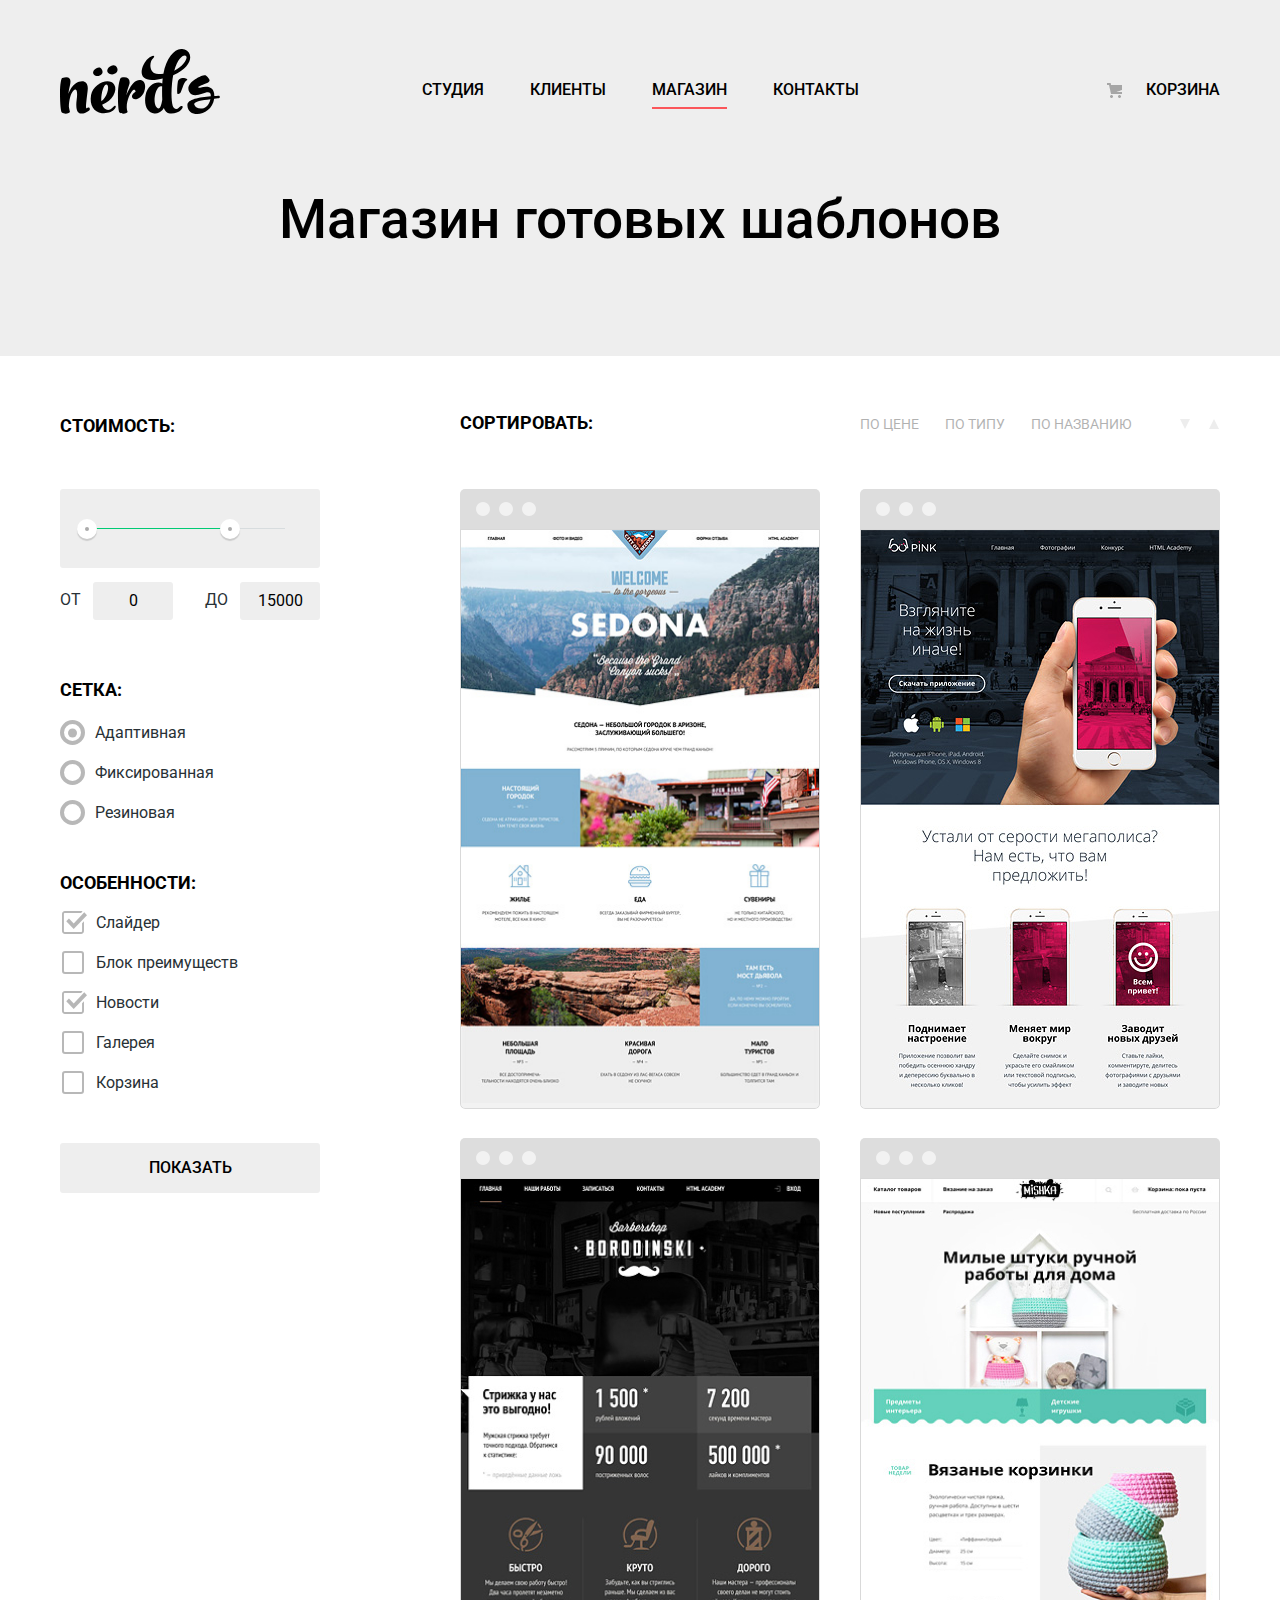
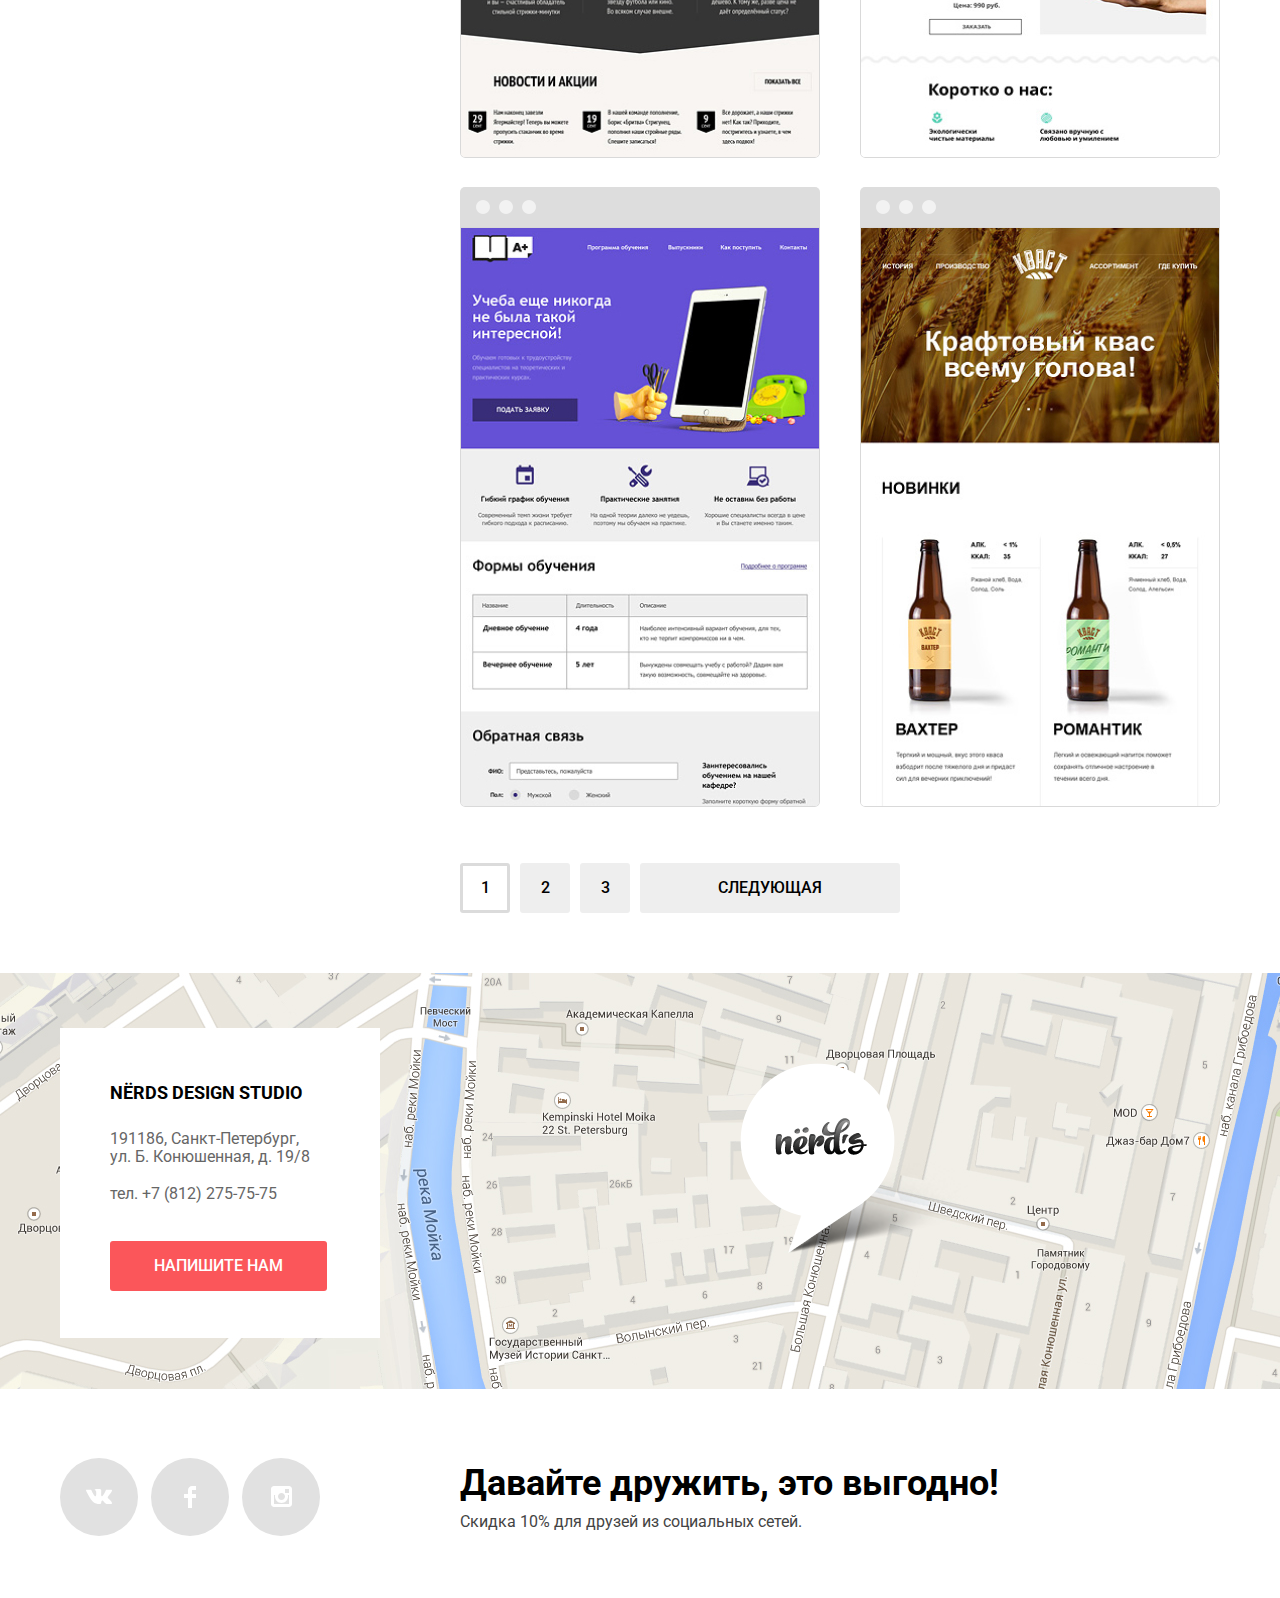
==== commit b435032a: "Исправил ошибки и замечания" ====
--- a/catalog.html
+++ b/catalog.html
@@ -51,18 +51,7 @@
         </ul>
       </nav>
 
-      <a class="site-nav__cart" href="#">
-        <svg version="1.1" id="Layer_1" xmlns="http://www.w3.org/2000/svg" xmlns:xlink="http://www.w3.org/1999/xlink"
-          x="0px" y="0px" width="15px" height="15px" viewBox="0 0 15 15" enable-background="new 0 0 15 15"
-          xml:space="preserve">
-          <g>
-            <circle cx="4.5" cy="13.5" r="1.5" />
-            <circle cx="12.5" cy="13.5" r="1.5" />
-            <polygon points="15,2 4.07,2 3.648,0 0,0 0,2 2.031,2 4.016,11 15,11 15,9 9.441,9 15,6.951 	" />
-          </g>
-        </svg>
-        <span>Корзина</span>
-      </a>
+      <a class="site-nav__cart" href="#">Корзина</a>
     </div>
   </header>
 
--- a/css/style-min.css
+++ b/css/style-min.css
@@ -1 +1 @@
-@-webkit-keyframes bounce{0%{-webkit-transform:translate(-50%,-2000px);transform:translate(-50%,-2000px)}70%{-webkit-transform:translate(-50%,-40%);transform:translate(-50%,-40%)}90%{-webkit-transform:translate(-50%,-55%);transform:translate(-50%,-55%)}to{-webkit-transform:translate(-50%,-50%);transform:translate(-50%,-50%)}}@keyframes bounce{0%{-webkit-transform:translate(-50%,-2000px);transform:translate(-50%,-2000px)}70%{-webkit-transform:translate(-50%,-40%);transform:translate(-50%,-40%)}90%{-webkit-transform:translate(-50%,-55%);transform:translate(-50%,-55%)}to{-webkit-transform:translate(-50%,-50%);transform:translate(-50%,-50%)}}@-webkit-keyframes shake{0%,to{-webkit-transform:translate(-50%,-50%);transform:translate(-50%,-50%)}10%,30%,50%,70%,90%{-webkit-transform:translate(-55%,-55%);transform:translate(-55%,-55%)}20%,40%,60%,80%{-webkit-transform:translate(-45%,-45%);transform:translate(-45%,-45%)}}@keyframes shake{0%,to{-webkit-transform:translate(-50%,-50%);transform:translate(-50%,-50%)}10%,30%,50%,70%,90%{-webkit-transform:translate(-55%,-50%);transform:translate(-55%,-50%)}20%,40%,60%,80%{-webkit-transform:translate(-45%,-50%);transform:translate(-45%,-50%)}}:root{--black: #000000;--white: #ffffff;--gray-azure: #283136;--delicious: #eeeeee;--light-red: #fb565a;--quick-silver: #a6a6a6;--light-grey: #e1e1e1;--dark-green: #00ca74;--light-amber: #efc849;--dell: #444444;--direct-energy: #666666;--dark-grey: #4d4d4d;--verizon: #f2f2f2;--extra-light-grey: #ababab;--gray-black: #231f20;--light-grey-azure: #d7dcdf;--alto: #dbdbdb;--black-green: #01a25e;--light-red-two: #e74246;--red: #d7373b;--light-grey-B4: #b4b9bb;--light-grey-d5: #d5d5d5;--light-grey-d7: #d7dcde;--light-grey-df: #dfdfdf;--light-grey-c1: #c1c1c1;--dark-green-one: #00aa62;--dark-green-two: #00bc6c;--amber: #e5a722;--light-amber: #eab534;--light-amber-two: #efc84a;--dell-op05: rgb(68, 68, 68, 0.5);--light-red-op03: rgb(251, 86, 90, 0.3);--black-op03: rgb(0, 0, 0, 0.3);--white-op03: rgb(255, 255, 255, 0.3)}.button,body{font-size:16px}body{min-width:1200px;margin:0;padding:0;font-family:'Roboto',Arial,sans-serif;line-height:24px;font-weight:400;color:var(--black);background-color:var(--white)}a{text-decoration:none}.button{line-height:18px;color:var(--white);text-align:center;vertical-align:middle;text-transform:uppercase;font-weight:500;display:inline-block;background-color:var(--light-red);border:0;border-radius:3px}.button:focus,.button:hover{background-color:var(--light-red-two);outline:0}.button:active{color:var(--white-op03);background-color:var(--red);-webkit-box-shadow:inset 0 3px 0 0 rgba(193,49,53);box-shadow:inset 0 3px 0 0 rgba(193,49,53)}img{max-width:100%;height:auto}.visually-hidden:not(:focus):not(:active),input[type=checkbox].visually-hidden,input[type=radio].visually-hidden{position:absolute;width:1px;height:1px;margin:-1px;border:0;padding:0;white-space:nowrap;-webkit-clip-path:inset(100%);clip-path:inset(100%);clip:rect(0 0 0 0);overflow:hidden}.page{height:100%}.page__body{min-height:100%;display:-ms-grid;display:grid;-ms-grid-rows:-webkit-min-content 1fr -webkit-min-content;-ms-grid-rows:min-content 1fr min-content;grid-template-rows:-webkit-min-content 1fr -webkit-min-content;grid-template-rows:min-content 1fr min-content;-ms-flex-line-pack:start;align-content:start}.page__gray{background-color:var(--delicious);position:relative}.wrap{width:1160px;margin:0 auto;border-bottom:2px solid var(--delicious)}.site-header{background-color:var(--delicious)}.wrap-header{display:-webkit-box;display:-ms-flexbox;display:flex;-ms-flex-wrap:wrap;flex-wrap:wrap;padding-top:49px;padding-bottom:18px;border:0;-webkit-box-align:center;-ms-flex-align:center;align-items:center}.site-header__logo{line-height:0}.site-header__logo:hover path{fill:var(--black)}.site-header__logo:active path,.site-nav__cart g{fill:var(--quick-silver)}.site-nav{margin-top:17px;margin-left:202px}.site-nav__list{display:-webkit-box;display:-ms-flexbox;display:flex;-ms-flex-wrap:wrap;flex-wrap:wrap;padding:0;margin:0;max-width:650px;list-style:none}.site-nav__item{margin-right:46px}.site-nav__item:last-child{margin-right:0}.site-nav__cart{position:relative;padding:0 0 0 40px;margin-left:auto;margin-top:17px}.site-nav__cart svg{position:absolute;top:50%;-webkit-transform:translateY(-50%);transform:translateY(-50%);left:0}.site-header__nav a,.site-nav__cart{color:var(--black);font-size:16px;line-height:30px;text-transform:uppercase;font-weight:500}.site-header__nav a:focus,.site-header__nav a:hover,.site-nav__cart:focus,.site-nav__cart:hover{color:var(--light-red);outline:0}.site-header__nav a:active,.site-nav__cart:active{color:var(--black-op03)}.slider{display:-webkit-box;display:-ms-flexbox;display:flex;position:relative;display:none}.wrap-slider{border:0;position:relative}.slider-box{width:380px;padding-top:59px;padding-bottom:80px;margin-right:51px}.slider__subtitle{font-size:55px;line-height:55px;font-weight:500;padding:0;margin:0 0 27px}.slider__text{color:var(--gray-azure);padding:0;margin:0 0 40px}.slider__link{padding:16px 55px 16px 54px}.slider-img{width:698px;height:413px;position:absolute;bottom:0;right:30px;background-image:url(../img/slide1.png);background-position:center;background-repeat:no-repeat}.slider-2 .slider-box{width:515px}.slider-2 p{padding-right:60px}.slider-2 .slider-img{width:663px;height:430px;position:absolute;bottom:0;right:0;background-image:url(../img/slide2.png);background-position:center;background-repeat:no-repeat}.slider-3 .slider-box{width:420px}.slider-3 .slider-img{width:759px;height:411px;position:absolute;bottom:0;right:0;background-image:url(../img/slide3.png);background-position:center;background-repeat:no-repeat}.slider__controls{font-size:0;position:absolute;bottom:92px;left:50%;-webkit-transform:translateX(-50%);transform:translateX(-50%);z-index:100}.slider__controls label{position:relative;display:inline-block;width:18px;height:18px;margin-right:18px;border-radius:50%;vertical-align:middle;background-color:var(--white);cursor:pointer}.slider__controls label:last-child{margin:0}.slider__controls label::after{content:"";display:none;position:absolute;left:50%;top:50%;-webkit-transform:translate(-50%,-50%);transform:translate(-50%,-50%);z-index:200;width:8px;height:8px;-webkit-box-sizing:border-box;box-sizing:border-box;border:2px solid var(--light-grey-c1);border-radius:50%;background-color:transparent}#image-one:checked~.slider__controls label[for=image-one]::after,#image-one:checked~.wrap-slider #slider1,#image-three:checked~.slider__controls label[for=image-three]::after,#image-three:checked~.wrap-slider #slider3,#image-two:checked~.slider__controls label[for=image-two]::after,#image-two:checked~.wrap-slider #slider2,.field__list input[type=radio]:checked+label::after{display:block}#image-one:checked:focus~.slider__controls label[for=image-one],#image-three:checked:focus~.slider__controls label[for=image-three],#image-two:checked:focus~.slider__controls label[for=image-two]{outline:-webkit-focus-ring-color auto 1px}.advantages__list{display:-ms-grid;display:grid;-ms-grid-columns:300px 100px 300px 100px 300px;grid-template-columns:300px 300px 300px;-webkit-column-gap:100px;-moz-column-gap:100px;column-gap:100px;padding:0;margin:0;list-style:none}.advantages__item{width:300px;margin-right:100px;margin-bottom:80px}.item-applications::before,.item-presentations::before,.item-websites::before{content:"";background-image:url(../img/illustration-1.jpg);display:block;background-repeat:no-repeat;background-position:center;width:300px;height:146px;margin-top:80px}.item-applications::before,.item-presentations::before{background-image:url(../img/illustration-2.jpg)}.item-presentations::before{background-image:url(../img/illustration-3.jpg)}.advantages__item:last-child{margin-right:0}.item-advantages__title{color:var(--black);font-size:24px;line-height:30px;text-transform:uppercase;font-weight:700;padding:0;margin:25px 0 15px}.item-advantages__content{color:var(--gray-azure);padding:0 50px 0 0;margin:0 0 33px}.item-advantages__link{padding:17px 40px 16px}.item-advantages__link--green{background-color:var(--dark-green)}.item-advantages__link--green:focus,.item-advantages__link--green:hover{background-color:var(--dark-green-two)}.item-advantages__link--green:active{color:var(--white-op03);background-color:var(--dark-green-one);-webkit-box-shadow:inset 0 3px 0 0 rgba(0,153,88);box-shadow:inset 0 3px 0 0 rgba(0,153,88)}.item-advantages__link--orange{background-color:var(--light-amber-two)}.item-advantages__link--orange:focus,.item-advantages__link--orange:hover{background-color:var(--light-amber)}.item-advantages__link--orange:active{color:var(--white-op03);background-color:var(--amber);-webkit-box-shadow:inset 0 3px 0 0 rgba(206,150,31);box-shadow:inset 0 3px 0 0 rgba(206,150,31)}.about{display:-webkit-box;display:-ms-flexbox;display:flex;margin-top:40px;padding-bottom:75px;-webkit-box-pack:justify;-ms-flex-pack:justify;justify-content:space-between}.about-iner:nth-of-type(1){width:660px;padding-top:33px}.about-iner:nth-of-type(2){width:360px}.about__subtitle{font-size:45px;line-height:45px;font-weight:500;padding:0;margin:0 0 33px}.about__text{color:var(--gray-azure);padding:0;margin:0 0 38px}.about__info{text-transform:uppercase;font-weight:700;padding:0;margin:0 0 25px}.about__list{list-style:none;padding:0;margin:0}.list__item{position:relative;color:var(--gray-azure);margin-bottom:24px;padding-left:36px}.list__item::before{content:"";position:absolute;left:0;top:50%;width:25px;height:2px;margin-top:-1px;background-color:var(--light-red)}.list__item:last-child{margin-bottom:0}.about__img{background-image:url(../img/nerds-illustration.png);background-position:center;background-repeat:no-repeat;width:360px;height:208px;margin-bottom:35px}.info-year{text-align:center}.statistics{display:-webkit-box;display:-ms-flexbox;display:flex;-ms-flex-wrap:wrap;flex-wrap:wrap;padding:0;margin:41px 0 0}.statistics__item{margin-right:23px}.statistics__item:last-child{margin-right:0}.statistics__number{font-size:45px;font-weight:700;line-height:45px;padding:0;margin:0 0 20px}.statistics__number sup{font-size:26px}.statistics__text{line-height:18px;color:var(--gray-azure);padding:0;margin:0}.portfolio{margin-bottom:80px}.portfolio__list{list-style:none;-ms-flex-wrap:wrap;flex-wrap:wrap;-webkit-box-pack:justify;-ms-flex-pack:justify;justify-content:space-between;padding:45px 42px 43px 30px;margin:0}.portfolio__item,.portfolio__list{display:-webkit-box;display:-ms-flexbox;display:flex;-webkit-box-align:center;-ms-flex-align:center;align-items:center}.portfolio__item::before{content:"";width:2px;height:52px;margin-right:55px;background-color:var(--delicious)}.portfolio__item:first-child::before{display:none}.portfolio__item>img{position:relative;opacity:.2;cursor:pointer}.portfolio__item>img:hover{opacity:1}.portfolio__item>img:active{opacity:.1}.map,.map .wrap,.map__img{position:relative}.map__img{width:100%;min-width:1160px;height:416px;-o-object-fit:cover;object-fit:cover;top:0;left:0}.contacts,.map iframe{position:absolute;left:0}.map iframe{min-width:1160px;width:100%;height:416px;top:0;border:0;z-index:10}.map .wrap{width:1160px;height:auto;border:0}.map .wrap::before{content:"";position:absolute;top:-333px;left:680px;width:230px;height:190px;background-image:url(../img/map-marker.png);background-repeat:no-repeat;background-position:0 0}.contacts{top:-368px;z-index:11;display:-webkit-box;display:-ms-flexbox;display:flex;-webkit-box-orient:vertical;-webkit-box-direction:normal;-ms-flex-direction:column;flex-direction:column;-webkit-box-align:start;-ms-flex-align:start;align-items:flex-start;width:220px;padding:50px 50px 47px;background-color:var(--white)}.contacts__name{font-size:18px;font-weight:700;line-height:30px;text-transform:uppercase;padding:0;margin:0 0 22px}.contacts__tel,.contacts__text{line-height:18px;color:var(--direct-energy)}.contacts__text{padding:0 10px 0 0;margin:0 0 19px}.contacts__tel{margin-bottom:38px}.contacts__link{padding:16px 44px}.socials-list,.wrap-footer{display:-webkit-box;display:-ms-flexbox;display:flex}.wrap-footer{border:0;padding:62px 0}.socials-list{-webkit-box-align:center;-ms-flex-align:center;align-items:center;-ms-flex-wrap:wrap;flex-wrap:wrap;padding:0;margin:0 140px 0 0;max-width:265px;list-style:none}.socials-list__item{margin-right:13px}.socials-list__item:nth-child(3n){margin-right:0}.socials-list__link{display:-webkit-box;display:-ms-flexbox;display:flex;-webkit-box-pack:center;-ms-flex-pack:center;justify-content:center;-webkit-box-align:center;-ms-flex-align:center;align-items:center;width:78px;height:78px;background-color:var(--light-grey);border-radius:50%}.content-footer{padding-top:7px}.content-footer__text{padding:0;margin:0}.site-footer__content p:first-child{font-size:36px;line-height:36px;font-weight:700;margin-bottom:10px}.site-footer__content p:last-child{font-size:inherit;line-height:22px;color:var(--dell)}.modal{-webkit-box-sizing:border-box;box-sizing:border-box;display:none;position:fixed;top:50%;left:50%;-webkit-transform:translate(-50%,-50%);transform:translate(-50%,-50%);z-index:1000;width:960px;padding:70px 100px;background-color:var(--white);-webkit-box-shadow:0 0 20px rgba(0,1,1,.75);box-shadow:0 0 20px rgba(0,1,1,.75)}.modal__show{display:block;-webkit-animation:bounce .6s;animation:bounce .6s}.modal__error{-webkit-animation:shake .6s;animation:shake .6s}.modal__form{display:-webkit-box;display:-ms-flexbox;display:flex;-ms-flex-wrap:wrap;flex-wrap:wrap;-webkit-box-pack:justify;-ms-flex-pack:justify;justify-content:space-between}.modal__subtitle{font-size:45px;font-weight:500;line-height:45px;margin:0 0 50px}.form__inner{display:-webkit-box;display:-ms-flexbox;display:flex;-webkit-box-orient:vertical;-webkit-box-direction:normal;-ms-flex-direction:column;flex-direction:column;-webkit-box-align:start;-ms-flex-align:start;align-items:flex-start;margin-bottom:35px}.label-form{line-height:18px;font-weight:700;margin-bottom:10px;cursor:pointer}.modal__form input,.modal__form textarea{border:2px solid var(--light-grey-d7);border-radius:3px;color:var(--dell);opacity:.5}.modal__form input:hover,.modal__form textarea:hover{border:2px solid var(--light-grey-B4);border-radius:3px;color:var(--dell);opacity:.5}.modal__form input:focus,.modal__form textarea:focus{border:2px solid var(--black);border-radius:3px;color:var(--dell);opacity:1}.modal__form input:invalid,.modal__form textarea:invalid{border:2px solid var(--light-red-two);border-radius:3px;color:var(--light-red-two);outline:0}.form__inner>input[type=email],.form__inner>input[type=text]{-webkit-box-sizing:border-box;box-sizing:border-box;width:360px;height:50px;padding-left:14px}.form__inner>textarea{-webkit-box-sizing:border-box;box-sizing:border-box;width:760px;height:118px;padding:13px 0 0 14px;resize:none}.modal__form>.button{padding:16px 84px;margin-top:12px}.modal__close{position:absolute;top:78px;right:90px;width:23px;height:23px;border:0;background-color:transparent;cursor:pointer}.modal__close::after,.modal__close::before{content:"";position:absolute;top:-2px;left:10px;width:3px;height:27px;background-color:var(--light-red);opacity:.3}.modal__close::before{-webkit-transform:rotate(45deg);transform:rotate(45deg)}.modal__close::after{-webkit-transform:rotate(-45deg);transform:rotate(-45deg)}.modal__close:focus::after,.modal__close:focus::before,.modal__close:hover::after,.modal__close:hover::before{content:"";position:absolute;top:-2px;left:10px;width:3px;height:27px;background-color:var(--light-red-two);opacity:1}.modal__close:active::after,.modal__close:active::before{content:"";position:absolute;top:-2px;left:10px;width:3px;height:27px;background-color:var(--light-red);opacity:.1}.site-nav__link--active{padding-bottom:8px;border-bottom:2px solid var(--light-red)}.site-main__title{font-size:55px;line-height:55px;font-weight:500;text-align:center;padding:60px 0 107px;margin:0}.wrap-catalog{display:-webkit-box;display:-ms-flexbox;display:flex;-webkit-box-pack:justify;-ms-flex-pack:justify;justify-content:space-between;padding-top:55px;margin-bottom:50px;border:0}.filters{max-width:261px}.field{border:0;padding:0;margin:0}.field__subtitle{font-size:18px;line-height:30px;font-weight:700;text-transform:uppercase;padding:0;margin:0}.wrap-field__range{position:relative;margin-top:48px;margin-bottom:14px;padding:39px 20px;text-align:center;background-color:var(--delicious);border-radius:3px}.field__range{width:205px;height:1px;background:-webkit-linear-gradient(left,var(--dark-green) 0%,var(--dark-green) 70%,var(--light-grey-d7) 70%,var(--light-grey-d7) 100%)}.toggle,.toggle::before{position:absolute;border-radius:50%}.toggle{width:20px;height:20px;background-color:var(--white);-webkit-box-shadow:0 2px 1px rgba(0,0,0,.15);box-shadow:0 2px 1px rgba(0,0,0,.15);cursor:pointer}.toggle-max,.toggle-min{top:50%;-webkit-transform:translateY(-50%);transform:translateY(-50%)}.toggle-min{left:17px}.toggle-max{right:80px}.toggle::before{content:"";top:50%;left:50%;-webkit-transform:translate(-50%,-50%);transform:translate(-50%,-50%);width:4px;height:4px;background-color:var(--extra-light-grey)}.list-control{display:-webkit-box;display:-ms-flexbox;display:flex;-webkit-box-pack:justify;-ms-flex-pack:justify;justify-content:space-between;padding:0;margin:0}.field__item{line-height:22px;text-transform:uppercase;color:var(--gray-azure)}.field__item:last-child{margin:0}.field__price,.list-control input{display:inline-block;text-align:center;width:80px;padding:8px 0;margin-left:8px;vertical-align:middle;background-color:var(--delicious);border-radius:3px}.list-control input{-moz-appearance:textfield;width:60px;padding:10px;border:0;outline:0}input::-webkit-inner-spin-button,input::-webkit-outer-spin-button{-webkit-appearance:none}.field:first-child{margin-bottom:55px}.field__list{list-style:none;padding:0;margin:0}.field__label{display:-webkit-box;display:-ms-flexbox;display:flex;-webkit-box-align:center;-ms-flex-align:center;align-items:center;line-height:20px;color:var(--gray-azure);cursor:pointer}.field__button:disabled+.field__label{color:var(--dark-grey);opacity:.1}.subtitle-checkbox,.subtitle-radio{margin-bottom:15px}.field-radio__item{position:relative;margin-bottom:15px}.field-radio__item label::after,.field-radio__item label::before{content:"";-webkit-box-sizing:border-box;box-sizing:border-box;opacity:.4;border-radius:50%}.field-radio__item label::before{position:relative;width:25px;height:25px;margin-right:10px;border:4px solid var(--dark-grey)}.field-radio__item label::after{display:none;position:absolute;top:50%;left:8px;-webkit-transform:translateY(-50%);transform:translateY(-50%);width:9px;height:9px;background-color:var(--dark-grey)}.field__list input[type=radio]:focus+label::before{border-color:var(--dark-grey);opacity:1}.field__list input[type=radio]:focus+label::after{background-color:var(--dark-grey);opacity:1}.field-radio__item label:hover::before{border-color:var(--dark-grey);opacity:1}.field-radio__item label:hover::after{background-color:var(--dark-grey);opacity:1}.field-radio{margin-bottom:28px}.field-checkbox__item{position:relative;margin-bottom:17px}.field-checkbox{margin-bottom:30px}.field-checkbox__item label::after,.field-checkbox__item label::before{content:"";-webkit-box-sizing:border-box;box-sizing:border-box;opacity:.4}.field-checkbox__item label::before{width:23px;height:23px;margin-right:13px;border:2px solid var(--dark-grey);border-radius:3px}.field-checkbox__item label::after{display:none;position:absolute;top:1px;left:6px;width:20px;height:11px;border:4px solid var(--dark-grey);border-top:none;border-right:none;-webkit-transform:rotate(-45deg);transform:rotate(-45deg)}.field-checkbox__item label:hover::after,.field-checkbox__item label:hover::before{border-color:var(--dark-grey);opacity:1}.field__list input[type=checkbox]:checked+label::after{display:block}.field__list input[type=checkbox]:focus+label::after,.field__list input[type=checkbox]:focus+label::before{border-color:var(--dark-grey);opacity:1}.form-button{width:260px;padding-top:16px;padding-bottom:16px;color:var(--black);background-color:var(--delicious)}.form-button:focus,.form-button:hover{background-color:var(--light-grey-df)}.form-button:active{color:rgb(0,0,0,.3);background-color:var(--light-grey-d5);-webkit-box-shadow:inset 0 3px 0 0 rgba(191,191,191);box-shadow:inset 0 3px 0 0 rgba(191,191,191)}.catalog{max-width:760px}.catalog-filter{display:-webkit-box;display:-ms-flexbox;display:flex;-webkit-box-align:center;-ms-flex-align:center;align-items:center;margin-bottom:53px}.catalog-filter__text{font-size:18px;font-weight:700;line-height:18px;text-transform:uppercase;padding:0;margin:0}.catalog-filter__list{list-style:none;padding:0;margin:0 88px 0 auto}.catalog-filter__item{display:inline-block;margin-right:22px;vertical-align:middle}.catalog-filter__item:last-child{margin-right:0}.catalog-filter__item .catalog__link{font-size:14px;line-height:0;color:var(--black);opacity:.3;text-transform:uppercase}.catalog-filter__item .catalog__link:hover{color:var(--black);opacity:.6}.catalog-filter__item .catalog__link:active{color:var(--black);opacity:1}.catalog-filter__button{position:relative}.up::before{content:"";position:absolute;top:-4px;left:-40px;width:0;height:0;border-left:5px solid transparent;border-right:5px solid transparent;border-top:10px solid rgb(166,166,166,.2)}.up:focus::before,.up:hover::before{content:"";position:absolute;top:-4px;left:-40px;width:0;height:0;border-left:5px solid transparent;border-right:5px solid transparent;border-top:10px solid var(--quick-silver)}.down::before,.up:active::before{content:"";position:absolute;top:-4px;width:0;height:0;border-left:5px solid transparent;border-right:5px solid transparent}.up:active::before{left:-40px;border-top:10px solid var(--gray-black)}.down::before{left:-11px;border-bottom:10px solid rgb(166,166,166,.2)}.down:focus::before,.down:hover::before{content:"";position:absolute;top:-4px;left:-11px;width:0;height:0;border-left:5px solid transparent;border-right:5px solid transparent;border-bottom:10px solid var(--quick-silver)}.down:active::before{content:"";position:absolute;top:-4px;left:-11px;width:0;height:0;border-left:5px solid transparent;border-right:5px solid transparent;border-bottom:10px solid var(--gray-black)}.price-list{display:-webkit-box;display:-ms-flexbox;display:flex;-ms-flex-wrap:wrap;flex-wrap:wrap;padding:0;margin:0 0 27px;list-style:none}.catalog__item{-webkit-box-sizing:border-box;box-sizing:border-box;position:relative;width:360px;height:620px;margin-right:40px;margin-bottom:29px;padding-top:40px;background-color:var(--verizon);border-radius:5px;overflow:hidden}.img-link::before{content:"";display:block;position:absolute;left:0;top:0;width:360px;height:40px;background-image:url(../img/catalog__item.img.png);background-repeat:no-repeat;opacity:.12}.catalog__item:hover .img-link::before,.img-link:hover::before{opacity:1}.catalog__item:nth-child(2n){margin-right:0}.img-link{display:block;height:580px;-webkit-box-sizing:border-box;box-sizing:border-box;border:1px solid rgba(0,0,0,.1);border-bottom-left-radius:5px;border-bottom-right-radius:5px;overflow:hidden}.catalog__img{width:100%;-o-object-fit:cover;object-fit:cover}.catalog__info{display:none;position:absolute;left:0;bottom:0;padding:28px 60px 41px;text-align:center;background-color:var(--delicious);border-bottom-left-radius:5px;border-bottom-right-radius:5px}.catalog__item:hover{-webkit-box-shadow:0 6px 15px rgba(0,1,1,.25);box-shadow:0 6px 15px rgba(0,1,1,.25)}.catalog__item:hover .catalog__info{display:block}.catalog__item:hover .img-link{border:0}.info-catalog__subtitle{font-size:18px;font-weight:700;line-height:30px;text-transform:uppercase;display:inline-block;vertical-align:middle;padding:0;margin:0 0 16px}.info-catalog__link-subtitle{color:var(--black)}.info-catalog__link-subtitle:focus,.info-catalog__link-subtitle:hover{color:var(--light-red)}.info-catalog__link-subtitle:active{color:var(--black);opacity:.3}.info-catalog__text{line-height:18px;color:var(--direct-energy);padding:0;margin:0 0 30px}.catalog__item:nth-child(3) .info-catalog__text,.catalog__item:nth-child(4) .info-catalog__text{padding:0 25px}.info-catalog__link{padding:16px 60px}.info-catalog__link:active{color:var(--white)}.pagination-catalog{display:-webkit-box;display:-ms-flexbox;display:flex;-ms-flex-wrap:wrap;flex-wrap:wrap;margin:0;padding:0;list-style:none}.pagination-catalog__item{margin-right:10px;margin-bottom:10px}.pagination-catalog__link{width:50px;height:50px;display:-webkit-box;display:-ms-flexbox;display:flex;-webkit-box-align:center;-ms-flex-align:center;align-items:center;-webkit-box-pack:center;-ms-flex-pack:center;justify-content:center;color:var(--black);background-color:var(--delicious)}.button-next{width:260px;height:50px}.pagination-catalog__link:focus,.pagination-catalog__link:hover{color:var(--black);background-color:var(--light-grey-df)}.pagination-catalog__link:active{color:var(--black-op03);background-color:var(--light-grey-d5);-webkit-box-shadow:inset 0 3px 0 rgba(0,1,1,.1);box-shadow:inset 0 3px 0 rgba(0,1,1,.1);border:0}.pagination-catalog__link--active{background-color:var(--white);border:3px solid var(--alto);-webkit-box-sizing:border-box;box-sizing:border-box}
+@-webkit-keyframes bounce{0%{-webkit-transform:translate(-50%,-2000px);transform:translate(-50%,-2000px)}70%{-webkit-transform:translate(-50%,-40%);transform:translate(-50%,-40%)}90%{-webkit-transform:translate(-50%,-55%);transform:translate(-50%,-55%)}to{-webkit-transform:translate(-50%,-50%);transform:translate(-50%,-50%)}}@keyframes bounce{0%{-webkit-transform:translate(-50%,-2000px);transform:translate(-50%,-2000px)}70%{-webkit-transform:translate(-50%,-40%);transform:translate(-50%,-40%)}90%{-webkit-transform:translate(-50%,-55%);transform:translate(-50%,-55%)}to{-webkit-transform:translate(-50%,-50%);transform:translate(-50%,-50%)}}@-webkit-keyframes shake{0%,to{-webkit-transform:translate(-50%,-50%);transform:translate(-50%,-50%)}10%,30%,50%,70%,90%{-webkit-transform:translate(-55%,-55%);transform:translate(-55%,-55%)}20%,40%,60%,80%{-webkit-transform:translate(-45%,-45%);transform:translate(-45%,-45%)}}@keyframes shake{0%,to{-webkit-transform:translate(-50%,-50%);transform:translate(-50%,-50%)}10%,30%,50%,70%,90%{-webkit-transform:translate(-55%,-50%);transform:translate(-55%,-50%)}20%,40%,60%,80%{-webkit-transform:translate(-45%,-50%);transform:translate(-45%,-50%)}}:root{--black: #000000;--white: #ffffff;--gray-azure: #283136;--delicious: #eeeeee;--light-red: #fb565a;--quick-silver: #a6a6a6;--light-grey: #e1e1e1;--dark-green: #00ca74;--light-amber: #efc849;--dell: #444444;--direct-energy: #666666;--dark-grey: #4d4d4d;--verizon: #f2f2f2;--extra-light-grey: #ababab;--gray-black: #231f20;--light-grey-azure: #d7dcdf;--alto: #dbdbdb;--black-green: #01a25e;--light-red-two: #e74246;--red: #d7373b;--light-grey-B4: #b4b9bb;--light-grey-d5: #d5d5d5;--light-grey-d7: #d7dcde;--light-grey-df: #dfdfdf;--light-grey-c1: #c1c1c1;--dark-green-one: #00aa62;--dark-green-two: #00bc6c;--dark-green-three: rgba(0, 153, 88);--amber: #e5a722;--light-amber: #eab534;--light-amber-two: #efc84a;--red-c: rgba(193, 49, 53);--dell-op05: rgb(68, 68, 68, 0.5);--light-red-op03: rgb(251, 86, 90, 0.3);--black-op03: rgb(0, 0, 0, 0.3);--white-op03: rgb(255, 255, 255, 0.3)}.button,body{font-size:16px}body{min-width:1200px;margin:0;padding:0;font-family:'Roboto',Arial,sans-serif;line-height:24px;font-weight:400;color:var(--black);background-color:var(--white)}a{text-decoration:none}.button{line-height:18px;color:var(--white);text-align:center;vertical-align:middle;text-transform:uppercase;font-weight:500;display:inline-block;background-color:var(--light-red);border:0;border-radius:3px}.button:focus,.button:hover{background-color:var(--light-red-two);outline:0}.button:active{color:var(--white-op03);background-color:var(--red);-webkit-box-shadow:inset 0 3px 0 0 var(--red-c);box-shadow:inset 0 3px 0 0 var(--red-c)}img{max-width:100%;height:auto}.visually-hidden:not(:focus):not(:active),input[type=checkbox].visually-hidden,input[type=radio].visually-hidden{position:absolute;width:1px;height:1px;margin:-1px;border:0;padding:0;white-space:nowrap;-webkit-clip-path:inset(100%);clip-path:inset(100%);clip:rect(0 0 0 0);overflow:hidden}.page{height:100%}.page__body{min-height:100%;display:-ms-grid;display:grid;-ms-grid-rows:-webkit-min-content 1fr -webkit-min-content;-ms-grid-rows:min-content 1fr min-content;grid-template-rows:-webkit-min-content 1fr -webkit-min-content;grid-template-rows:min-content 1fr min-content;-ms-flex-line-pack:start;align-content:start}.page__gray{background-color:var(--delicious);position:relative}.wrap{width:1160px;margin:0 auto;border-bottom:2px solid var(--delicious)}.site-header{background-color:var(--delicious)}.wrap-header{display:-webkit-box;display:-ms-flexbox;display:flex;-ms-flex-wrap:wrap;flex-wrap:wrap;padding-top:49px;padding-bottom:18px;border:0;-webkit-box-align:center;-ms-flex-align:center;align-items:center}.site-header__logo{line-height:0}.site-header__logo:hover path{fill:var(--black)}.site-header__logo:active path{fill:var(--quick-silver)}.site-nav{margin-top:17px;margin-left:202px}.site-nav__list{display:-webkit-box;display:-ms-flexbox;display:flex;-ms-flex-wrap:wrap;flex-wrap:wrap;padding:0;margin:0;max-width:650px;list-style:none}.site-nav__item{margin-right:46px}.site-nav__item:last-child{margin-right:0}.site-nav__cart{position:relative;padding:0 0 0 40px;margin-left:auto;margin-top:17px}.site-nav__cart::before{content:"";width:16px;height:16px;position:absolute;top:50%;-webkit-transform:translateY(-50%);transform:translateY(-50%);left:0;background-image:url(../img/cart-icon.png);background-repeat:no-repeat;background-position:center}.site-header__nav a,.site-nav__cart{color:var(--black);font-size:16px;line-height:30px;text-transform:uppercase;font-weight:500}.site-header__nav a:focus,.site-header__nav a:hover,.site-nav__cart:focus,.site-nav__cart:hover{color:var(--light-red);outline:0}.site-header__nav a:active,.site-nav__cart:active{color:var(--black-op03)}.slider{display:-webkit-box;display:-ms-flexbox;display:flex;position:relative;display:none}.wrap-slider{border:0;position:relative}.slider-box{width:380px;padding-top:59px;padding-bottom:80px;margin-right:51px}.slider__subtitle{font-size:55px;line-height:55px;font-weight:500;padding:0;margin:0 0 27px}.slider__text{color:var(--gray-azure);padding:0;margin:0 0 40px}.slider__link{padding:16px 55px 16px 54px}.slider-img{width:698px;height:413px;position:absolute;bottom:0;right:30px;background-image:url(../img/slide1.png);background-position:center;background-repeat:no-repeat}.slider-2 .slider-box{width:515px}.slider-2 p{padding-right:60px}.slider-2 .slider-img{width:663px;height:430px;position:absolute;bottom:0;right:0;background-image:url(../img/slide2.png);background-position:center;background-repeat:no-repeat}.slider-3 .slider-box{width:420px}.slider-3 .slider-img{width:759px;height:411px;position:absolute;bottom:0;right:0;background-image:url(../img/slide3.png);background-position:center;background-repeat:no-repeat}.slider__controls{font-size:0;position:absolute;bottom:92px;left:50%;-webkit-transform:translateX(-50%);transform:translateX(-50%);z-index:100}.slider__controls label{position:relative;display:inline-block;width:18px;height:18px;margin-right:18px;border-radius:50%;vertical-align:middle;background-color:var(--white);cursor:pointer}.slider__controls label:last-child{margin:0}.slider__controls label::after{content:"";display:none;position:absolute;left:50%;top:50%;-webkit-transform:translate(-50%,-50%);transform:translate(-50%,-50%);z-index:200;width:8px;height:8px;-webkit-box-sizing:border-box;box-sizing:border-box;border:2px solid var(--light-grey-c1);border-radius:50%;background-color:transparent}#image-one:checked~.slider__controls label[for=image-one]::after,#image-one:checked~.wrap-slider #slider1,#image-three:checked~.slider__controls label[for=image-three]::after,#image-three:checked~.wrap-slider #slider3,#image-two:checked~.slider__controls label[for=image-two]::after,#image-two:checked~.wrap-slider #slider2,.field__list input[type=radio]:checked+label::after{display:block}#image-one:checked:focus~.slider__controls label[for=image-one],#image-three:checked:focus~.slider__controls label[for=image-three],#image-two:checked:focus~.slider__controls label[for=image-two]{outline:-webkit-focus-ring-color auto 1px}.advantages__list{display:-ms-grid;display:grid;-ms-grid-columns:300px 100px 300px 100px 300px;grid-template-columns:300px 300px 300px;-webkit-column-gap:100px;-moz-column-gap:100px;column-gap:100px;padding:0;margin:0;list-style:none}.advantages__item{width:300px;margin-right:100px;margin-bottom:80px}.item-applications::before,.item-presentations::before,.item-websites::before{content:"";background-image:url(../img/illustration-1.jpg);display:block;background-repeat:no-repeat;background-position:center;width:300px;height:146px;margin-top:80px}.item-applications::before,.item-presentations::before{background-image:url(../img/illustration-2.jpg)}.item-presentations::before{background-image:url(../img/illustration-3.jpg)}.advantages__item:last-child{margin-right:0}.item-advantages__title{color:var(--black);font-size:24px;line-height:30px;text-transform:uppercase;font-weight:700;padding:0;margin:25px 0 15px}.item-advantages__content{color:var(--gray-azure);padding:0 50px 0 0;margin:0 0 33px}.item-advantages__link{padding:17px 40px 16px}.item-advantages__link--green{background-color:var(--dark-green)}.item-advantages__link--green:focus,.item-advantages__link--green:hover{background-color:var(--dark-green-two)}.item-advantages__link--green:active{color:var(--white-op03);background-color:var(--dark-green-one);-webkit-box-shadow:inset 0 3px 0 0 var(--dark-green-three);box-shadow:inset 0 3px 0 0 var(--dark-green-three)}.item-advantages__link--orange{background-color:var(--light-amber-two)}.item-advantages__link--orange:focus,.item-advantages__link--orange:hover{background-color:var(--light-amber)}.item-advantages__link--orange:active{color:var(--white-op03);background-color:var(--amber);-webkit-box-shadow:inset 0 3px 0 0 var(--dark-green-three);box-shadow:inset 0 3px 0 0 var(--dark-green-three)}.about{display:-webkit-box;display:-ms-flexbox;display:flex;margin-top:40px;padding-bottom:75px;-webkit-box-pack:justify;-ms-flex-pack:justify;justify-content:space-between}.about-iner:nth-of-type(1){width:660px;padding-top:33px}.about-iner:nth-of-type(2){width:360px}.about__subtitle{font-size:45px;line-height:45px;font-weight:500;padding:0;margin:0 0 33px}.about__text{color:var(--gray-azure);padding:0;margin:0 0 38px}.about__info{text-transform:uppercase;font-weight:700;padding:0;margin:0 0 25px}.about__list{list-style:none;padding:0;margin:0}.list__item{position:relative;color:var(--gray-azure);margin-bottom:24px;padding-left:36px}.list__item::before{content:"";position:absolute;left:0;top:50%;width:25px;height:2px;margin-top:-1px;background-color:var(--light-red)}.list__item:last-child{margin-bottom:0}.about__img{background-image:url(../img/nerds-illustration.png);background-position:center;background-repeat:no-repeat;width:360px;height:208px;margin-bottom:35px}.info-year{text-align:center}.statistics{display:-webkit-box;display:-ms-flexbox;display:flex;-ms-flex-wrap:wrap;flex-wrap:wrap;padding:0;margin:41px 0 0}.statistics__item{margin-right:23px}.statistics__item:last-child{margin-right:0}.statistics__number{font-size:45px;font-weight:700;line-height:45px;padding:0;margin:0 0 20px}.statistics__number sup{font-size:26px}.statistics__text{line-height:18px;color:var(--gray-azure);padding:0;margin:0}.portfolio{margin-bottom:80px}.portfolio__list{list-style:none;-ms-flex-wrap:wrap;flex-wrap:wrap;-webkit-box-pack:justify;-ms-flex-pack:justify;justify-content:space-between;padding:45px 42px 43px 30px;margin:0}.portfolio__item,.portfolio__list{display:-webkit-box;display:-ms-flexbox;display:flex;-webkit-box-align:center;-ms-flex-align:center;align-items:center}.portfolio__item::before{content:"";width:2px;height:52px;margin-right:55px;background-color:var(--delicious)}.portfolio__item:first-child::before{display:none}.portfolio__item>img{position:relative;opacity:.2;cursor:pointer}.portfolio__item>img:hover{opacity:1}.portfolio__item>img:active{opacity:.1}.map,.map .wrap,.map__img{position:relative}.map__img{width:100%;min-width:1160px;height:416px;-o-object-fit:cover;object-fit:cover;top:0;left:0}.contacts,.map iframe{position:absolute;left:0}.map iframe{min-width:1160px;width:100%;height:416px;top:0;border:0;z-index:10}.map .wrap{width:1160px;height:auto;border:0}.map .wrap::before{content:"";position:absolute;top:-333px;left:680px;width:230px;height:190px;background-image:url(../img/map-marker.png);background-repeat:no-repeat;background-position:0 0}.contacts{top:-368px;z-index:11;display:-webkit-box;display:-ms-flexbox;display:flex;-webkit-box-orient:vertical;-webkit-box-direction:normal;-ms-flex-direction:column;flex-direction:column;-webkit-box-align:start;-ms-flex-align:start;align-items:flex-start;width:220px;padding:50px 50px 47px;background-color:var(--white)}.contacts__name{font-size:18px;font-weight:700;line-height:30px;text-transform:uppercase;padding:0;margin:0 0 22px}.contacts__tel,.contacts__text{line-height:18px;color:var(--direct-energy)}.contacts__text{padding:0 10px 0 0;margin:0 0 19px}.contacts__tel{margin-bottom:38px}.contacts__link{padding:16px 44px}.socials-list,.wrap-footer{display:-webkit-box;display:-ms-flexbox;display:flex}.wrap-footer{border:0;padding:62px 0}.socials-list{-webkit-box-align:center;-ms-flex-align:center;align-items:center;-ms-flex-wrap:wrap;flex-wrap:wrap;padding:0;margin:0 140px 0 0;max-width:265px;list-style:none}.socials-list__item{margin-right:13px}.socials-list__item:nth-child(3n){margin-right:0}.socials-list__link{display:-webkit-box;display:-ms-flexbox;display:flex;-webkit-box-pack:center;-ms-flex-pack:center;justify-content:center;-webkit-box-align:center;-ms-flex-align:center;align-items:center;width:78px;height:78px;background-color:var(--light-grey);border-radius:50%}.content-footer{padding-top:7px}.content-footer__text{padding:0;margin:0}.site-footer__content p:first-child{font-size:36px;line-height:36px;font-weight:700;margin-bottom:10px}.site-footer__content p:last-child{font-size:inherit;line-height:22px;color:var(--dell)}.modal{-webkit-box-sizing:border-box;box-sizing:border-box;display:none;position:fixed;top:50%;left:50%;-webkit-transform:translate(-50%,-50%);transform:translate(-50%,-50%);z-index:1000;width:960px;padding:70px 100px;background-color:var(--white);-webkit-box-shadow:0 0 20px rgba(0,1,1,.75);box-shadow:0 0 20px rgba(0,1,1,.75)}.modal__show{display:block;-webkit-animation:bounce .6s;animation:bounce .6s}.modal__error{-webkit-animation:shake .6s;animation:shake .6s}.modal__form{display:-webkit-box;display:-ms-flexbox;display:flex;-ms-flex-wrap:wrap;flex-wrap:wrap;-webkit-box-pack:justify;-ms-flex-pack:justify;justify-content:space-between}.modal__subtitle{font-size:45px;font-weight:500;line-height:45px;margin:0 0 50px}.form__inner{display:-webkit-box;display:-ms-flexbox;display:flex;-webkit-box-orient:vertical;-webkit-box-direction:normal;-ms-flex-direction:column;flex-direction:column;-webkit-box-align:start;-ms-flex-align:start;align-items:flex-start;margin-bottom:35px}.label-form{line-height:18px;font-weight:700;margin-bottom:10px;cursor:pointer}.modal__form input,.modal__form textarea{border:2px solid var(--light-grey-d7);border-radius:3px;color:var(--dell);opacity:.5}.modal__form input:hover,.modal__form textarea:hover{border:2px solid var(--light-grey-B4);border-radius:3px;color:var(--dell);opacity:.5}.modal__form input:focus,.modal__form textarea:focus{border:2px solid var(--black);border-radius:3px;color:var(--dell);opacity:1}.modal__form input:invalid,.modal__form textarea:invalid{border:2px solid var(--light-red-two);border-radius:3px;color:var(--light-red-two);outline:0}.form__inner>input[type=email],.form__inner>input[type=text]{-webkit-box-sizing:border-box;box-sizing:border-box;width:360px;height:50px;padding-left:14px}.form__inner>textarea{-webkit-box-sizing:border-box;box-sizing:border-box;width:760px;height:118px;padding:13px 0 0 14px;resize:none}.modal__form>.button{padding:16px 84px;margin-top:12px}.modal__close{position:absolute;top:78px;right:90px;width:23px;height:23px;border:0;background-color:transparent;cursor:pointer}.modal__close::after,.modal__close::before{content:"";position:absolute;top:-2px;left:10px;width:3px;height:27px;background-color:var(--light-red);opacity:.3}.modal__close::before{-webkit-transform:rotate(45deg);transform:rotate(45deg)}.modal__close::after{-webkit-transform:rotate(-45deg);transform:rotate(-45deg)}.modal__close:focus::after,.modal__close:focus::before,.modal__close:hover::after,.modal__close:hover::before{content:"";position:absolute;top:-2px;left:10px;width:3px;height:27px;background-color:var(--light-red-two);opacity:1}.modal__close:active::after,.modal__close:active::before{content:"";position:absolute;top:-2px;left:10px;width:3px;height:27px;background-color:var(--light-red);opacity:.1}.site-nav__link--active{padding-bottom:8px;border-bottom:2px solid var(--light-red)}.site-main__title{font-size:55px;line-height:55px;font-weight:500;text-align:center;padding:60px 0 107px;margin:0}.wrap-catalog{display:-webkit-box;display:-ms-flexbox;display:flex;-webkit-box-pack:justify;-ms-flex-pack:justify;justify-content:space-between;padding-top:55px;margin-bottom:50px;border:0}.filters{max-width:261px}.field{border:0;padding:0;margin:0}.field__subtitle{font-size:18px;line-height:30px;font-weight:700;text-transform:uppercase;padding:0;margin:0}.wrap-field__range{position:relative;margin-top:48px;margin-bottom:14px;padding:39px 20px;text-align:center;background-color:var(--delicious);border-radius:3px}.field__range{width:205px;height:1px;background:-webkit-linear-gradient(left,var(--dark-green) 0%,var(--dark-green) 70%,var(--light-grey-d7) 70%,var(--light-grey-d7) 100%)}.toggle,.toggle::before{position:absolute;border-radius:50%}.toggle{width:20px;height:20px;background-color:var(--white);-webkit-box-shadow:0 2px 1px rgba(0,0,0,.15);box-shadow:0 2px 1px rgba(0,0,0,.15);cursor:pointer}.toggle-max,.toggle-min{top:50%;-webkit-transform:translateY(-50%);transform:translateY(-50%)}.toggle-min{left:17px}.toggle-max{right:80px}.toggle::before{content:"";top:50%;left:50%;-webkit-transform:translate(-50%,-50%);transform:translate(-50%,-50%);width:4px;height:4px;background-color:var(--extra-light-grey)}.list-control{display:-webkit-box;display:-ms-flexbox;display:flex;-webkit-box-pack:justify;-ms-flex-pack:justify;justify-content:space-between;padding:0;margin:0}.field__item{line-height:22px;text-transform:uppercase;color:var(--gray-azure)}.field__item:last-child{margin:0}.field__price,.list-control input{display:inline-block;text-align:center;width:80px;padding:8px 0;margin-left:8px;vertical-align:middle;background-color:var(--delicious);border-radius:3px}.list-control input{-moz-appearance:textfield;width:60px;padding:10px;border:0;outline:0}input::-webkit-inner-spin-button,input::-webkit-outer-spin-button{-webkit-appearance:none}.field:first-child{margin-bottom:55px}.field__list{list-style:none;padding:0;margin:0}.field__label{display:-webkit-box;display:-ms-flexbox;display:flex;-webkit-box-align:center;-ms-flex-align:center;align-items:center;line-height:20px;color:var(--gray-azure);cursor:pointer}.field__button:disabled+.field__label{color:var(--dark-grey);opacity:.1}.subtitle-checkbox,.subtitle-radio{margin-bottom:15px}.field-radio__item{position:relative;margin-bottom:15px}.field-radio__item label::after,.field-radio__item label::before{content:"";-webkit-box-sizing:border-box;box-sizing:border-box;opacity:.4;border-radius:50%}.field-radio__item label::before{position:relative;width:25px;height:25px;margin-right:10px;border:4px solid var(--dark-grey)}.field-radio__item label::after{display:none;position:absolute;top:50%;left:8px;-webkit-transform:translateY(-50%);transform:translateY(-50%);width:9px;height:9px;background-color:var(--dark-grey)}.field__list input[type=radio]:focus+label::before{border-color:var(--dark-grey);opacity:1}.field__list input[type=radio]:focus+label::after{background-color:var(--dark-grey);opacity:1}.field-radio__item label:hover::before{border-color:var(--dark-grey);opacity:1}.field-radio__item label:hover::after{background-color:var(--dark-grey);opacity:1}.field-radio{margin-bottom:28px}.field-checkbox__item{position:relative;margin-bottom:20px}.field-checkbox{margin-bottom:30px}.field-checkbox__item label{padding-left:36px}.field-checkbox__item label::after,.field-checkbox__item label::before{content:"";position:absolute;top:-2px;left:2px;height:23px;margin-right:13px;opacity:.4}.field-checkbox__item label::before{-webkit-box-sizing:border-box;box-sizing:border-box;width:22px;border:2px solid var(--dark-grey);border-radius:3px}.field-checkbox__item label::after{display:none;width:25px;background-image:url(../img/checkbox-on.svg);background-repeat:no-repeat;background-position:center}.field-checkbox__item label:hover::after,.field-checkbox__item label:hover::before{border-color:var(--dark-grey);opacity:1}.field__list input[type=checkbox]:checked+label::after{display:block}.field__list input[type=checkbox]:checked+label::before{display:none}.field__list input[type=checkbox]:focus+label::after,.field__list input[type=checkbox]:focus+label::before{border-color:var(--dark-grey);opacity:1}.form-button{width:260px;padding-top:16px;padding-bottom:16px;color:var(--black);background-color:var(--delicious)}.form-button:focus,.form-button:hover{background-color:var(--light-grey-df)}.form-button:active{color:rgb(0,0,0,.3);background-color:var(--light-grey-d5);-webkit-box-shadow:inset 0 3px 0 0 rgba(191,191,191);box-shadow:inset 0 3px 0 0 rgba(191,191,191)}.catalog{max-width:760px}.catalog-filter{display:-webkit-box;display:-ms-flexbox;display:flex;-webkit-box-align:center;-ms-flex-align:center;align-items:center;margin-bottom:53px}.catalog-filter__text{font-size:18px;font-weight:700;line-height:18px;text-transform:uppercase;padding:0;margin:0}.catalog-filter__list{list-style:none;padding:0;margin:0 88px 0 auto}.catalog-filter__item{display:inline-block;margin-right:22px;vertical-align:middle}.catalog-filter__item:last-child{margin-right:0}.catalog-filter__item .catalog__link{font-size:14px;line-height:0;color:var(--black);opacity:.3;text-transform:uppercase}.catalog-filter__item .catalog__link:hover{color:var(--black);opacity:.6}.catalog-filter__item .catalog__link:active{color:var(--black);opacity:1}.catalog-filter__button{position:relative}.up::before{content:"";position:absolute;top:-4px;left:-40px;width:0;height:0;border-left:5px solid transparent;border-right:5px solid transparent;border-top:10px solid rgb(166,166,166,.2)}.up:focus::before,.up:hover::before{content:"";position:absolute;top:-4px;left:-40px;width:0;height:0;border-left:5px solid transparent;border-right:5px solid transparent;border-top:10px solid var(--quick-silver)}.down::before,.up:active::before{content:"";position:absolute;top:-4px;width:0;height:0;border-left:5px solid transparent;border-right:5px solid transparent}.up:active::before{left:-40px;border-top:10px solid var(--gray-black)}.down::before{left:-11px;border-bottom:10px solid rgb(166,166,166,.2)}.down:focus::before,.down:hover::before{content:"";position:absolute;top:-4px;left:-11px;width:0;height:0;border-left:5px solid transparent;border-right:5px solid transparent;border-bottom:10px solid var(--quick-silver)}.down:active::before{content:"";position:absolute;top:-4px;left:-11px;width:0;height:0;border-left:5px solid transparent;border-right:5px solid transparent;border-bottom:10px solid var(--gray-black)}.price-list{display:-webkit-box;display:-ms-flexbox;display:flex;-ms-flex-wrap:wrap;flex-wrap:wrap;padding:0;margin:0 0 27px;list-style:none}.catalog__item{-webkit-box-sizing:border-box;box-sizing:border-box;position:relative;width:360px;height:620px;margin-right:40px;margin-bottom:29px;padding-top:40px;background-color:var(--verizon);border-radius:5px;overflow:hidden}.img-link::before{content:"";display:block;position:absolute;left:0;top:0;width:360px;height:40px;background-image:url(../img/catalog__item.img.png);background-repeat:no-repeat;opacity:.12}.catalog__item:hover .img-link::before,.img-link:hover::before{opacity:1}.catalog__item:nth-child(2n){margin-right:0}.img-link{display:block;height:580px;-webkit-box-sizing:border-box;box-sizing:border-box;border:1px solid rgba(0,0,0,.1);border-bottom-left-radius:5px;border-bottom-right-radius:5px;overflow:hidden}.catalog__img{width:100%;-o-object-fit:cover;object-fit:cover}.catalog__info{display:none;position:absolute;left:0;bottom:0;padding:28px 60px 41px;text-align:center;background-color:var(--delicious);border-bottom-left-radius:5px;border-bottom-right-radius:5px}.catalog__item:hover{-webkit-box-shadow:0 6px 15px rgba(0,1,1,.25);box-shadow:0 6px 15px rgba(0,1,1,.25)}.catalog__item:hover .catalog__info{display:block}.catalog__item:hover .img-link{border:0}.info-catalog__subtitle{font-size:18px;font-weight:700;line-height:30px;text-transform:uppercase;display:inline-block;vertical-align:middle;padding:0;margin:0 0 16px}.info-catalog__link-subtitle{color:var(--black)}.info-catalog__link-subtitle:focus,.info-catalog__link-subtitle:hover{color:var(--light-red)}.info-catalog__link-subtitle:active{color:var(--black);opacity:.3}.info-catalog__text{line-height:18px;color:var(--direct-energy);padding:0;margin:0 0 30px}.catalog__item:nth-child(3) .info-catalog__text,.catalog__item:nth-child(4) .info-catalog__text{padding:0 25px}.info-catalog__link{padding:16px 60px}.info-catalog__link:active{color:var(--white)}.pagination-catalog{display:-webkit-box;display:-ms-flexbox;display:flex;-ms-flex-wrap:wrap;flex-wrap:wrap;margin:0;padding:0;list-style:none}.pagination-catalog__item{margin-right:10px;margin-bottom:10px}.pagination-catalog__link{width:50px;height:50px;display:-webkit-box;display:-ms-flexbox;display:flex;-webkit-box-align:center;-ms-flex-align:center;align-items:center;-webkit-box-pack:center;-ms-flex-pack:center;justify-content:center;color:var(--black);background-color:var(--delicious)}.button-next{width:260px;height:50px}.pagination-catalog__link:focus,.pagination-catalog__link:hover{color:var(--black);background-color:var(--light-grey-df)}.pagination-catalog__link:active{color:var(--black-op03);background-color:var(--light-grey-d5);-webkit-box-shadow:inset 0 3px 0 rgba(0,1,1,.1);box-shadow:inset 0 3px 0 rgba(0,1,1,.1);border:0}.pagination-catalog__link--active{background-color:var(--white);border:3px solid var(--alto);-webkit-box-sizing:border-box;box-sizing:border-box}
